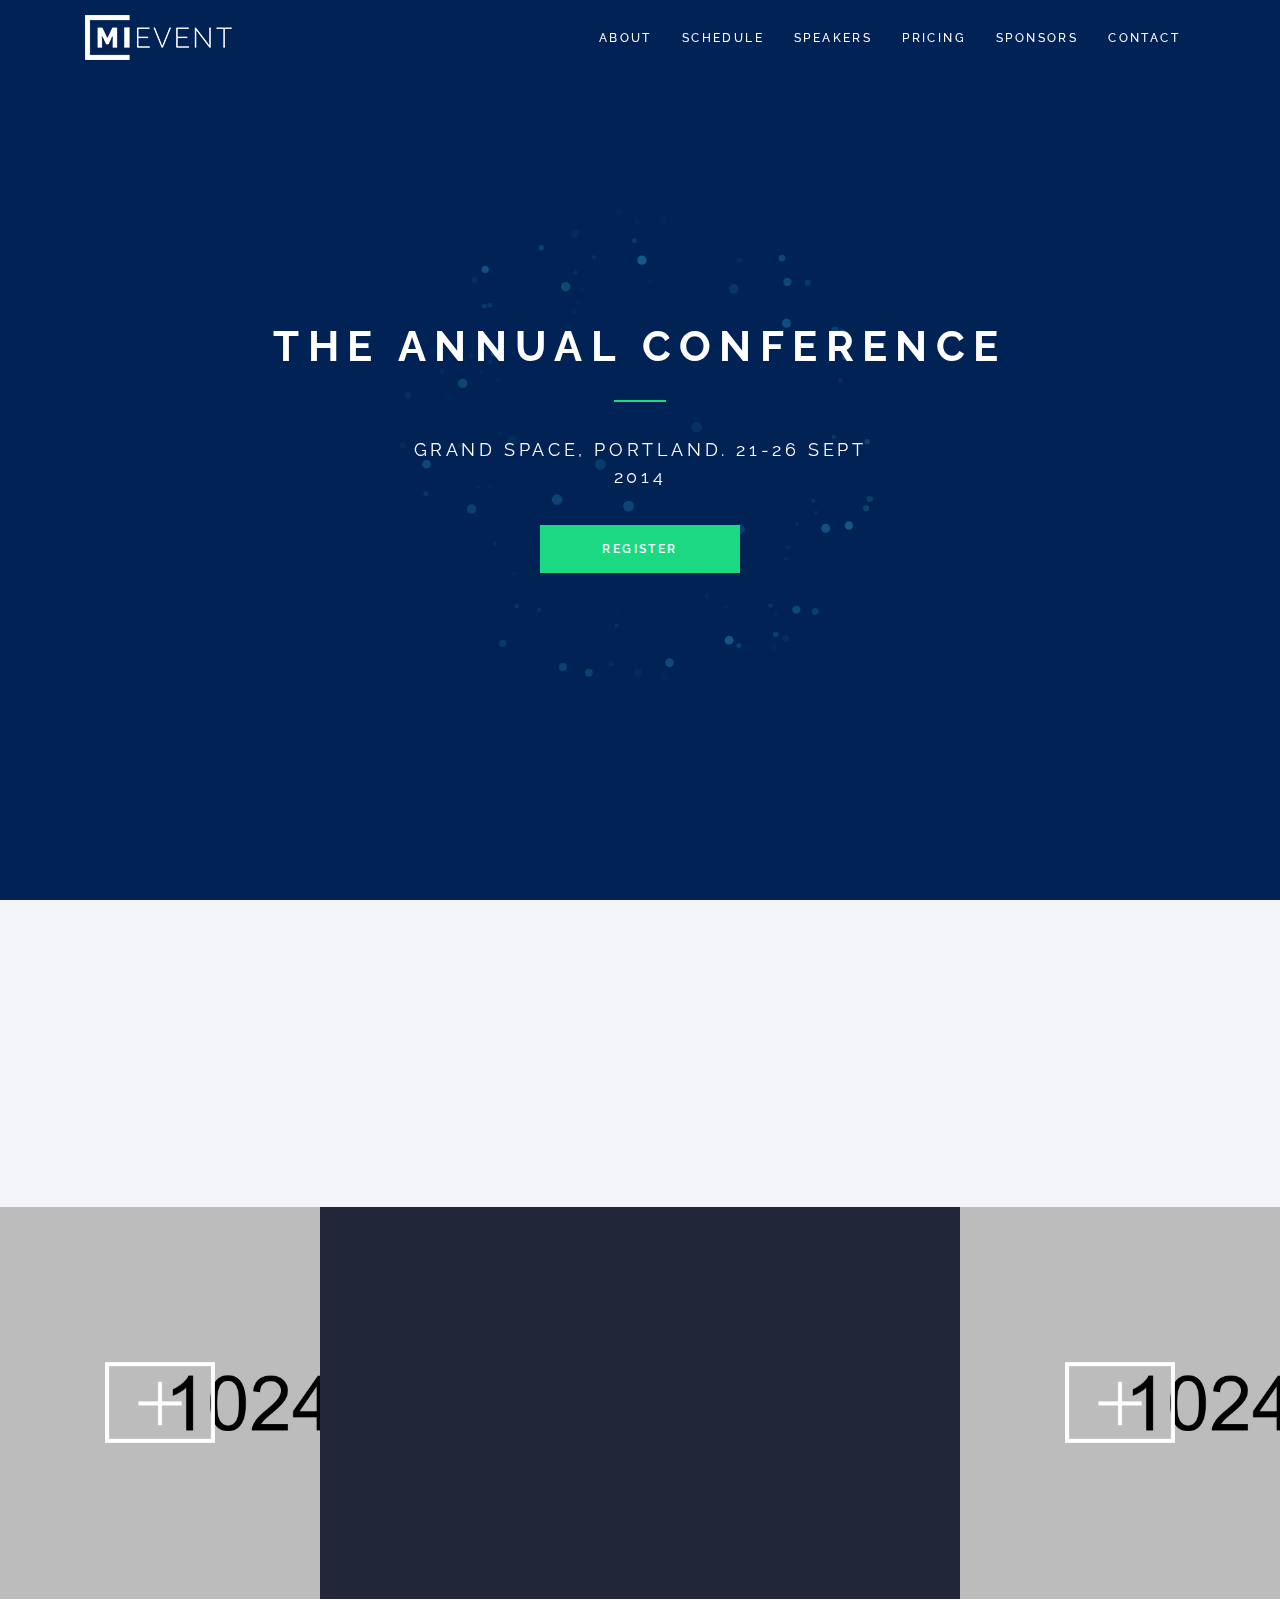
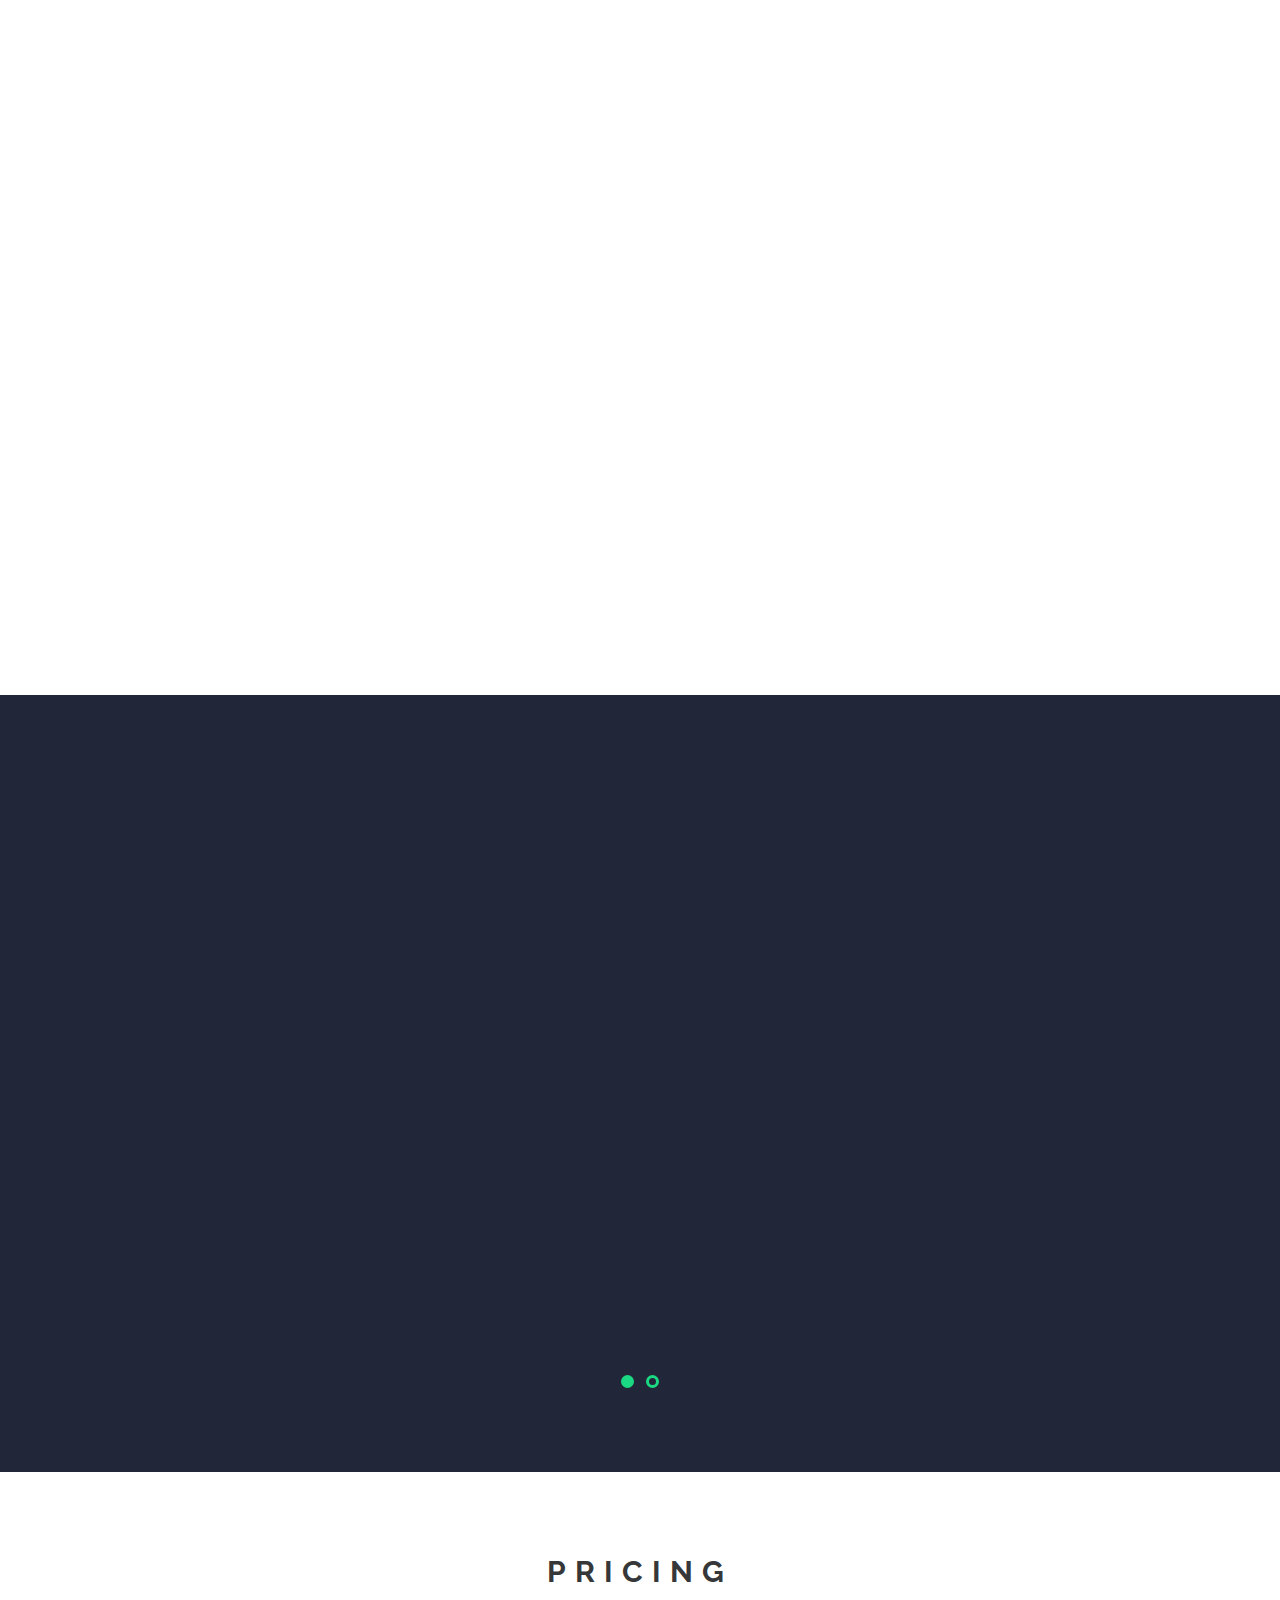
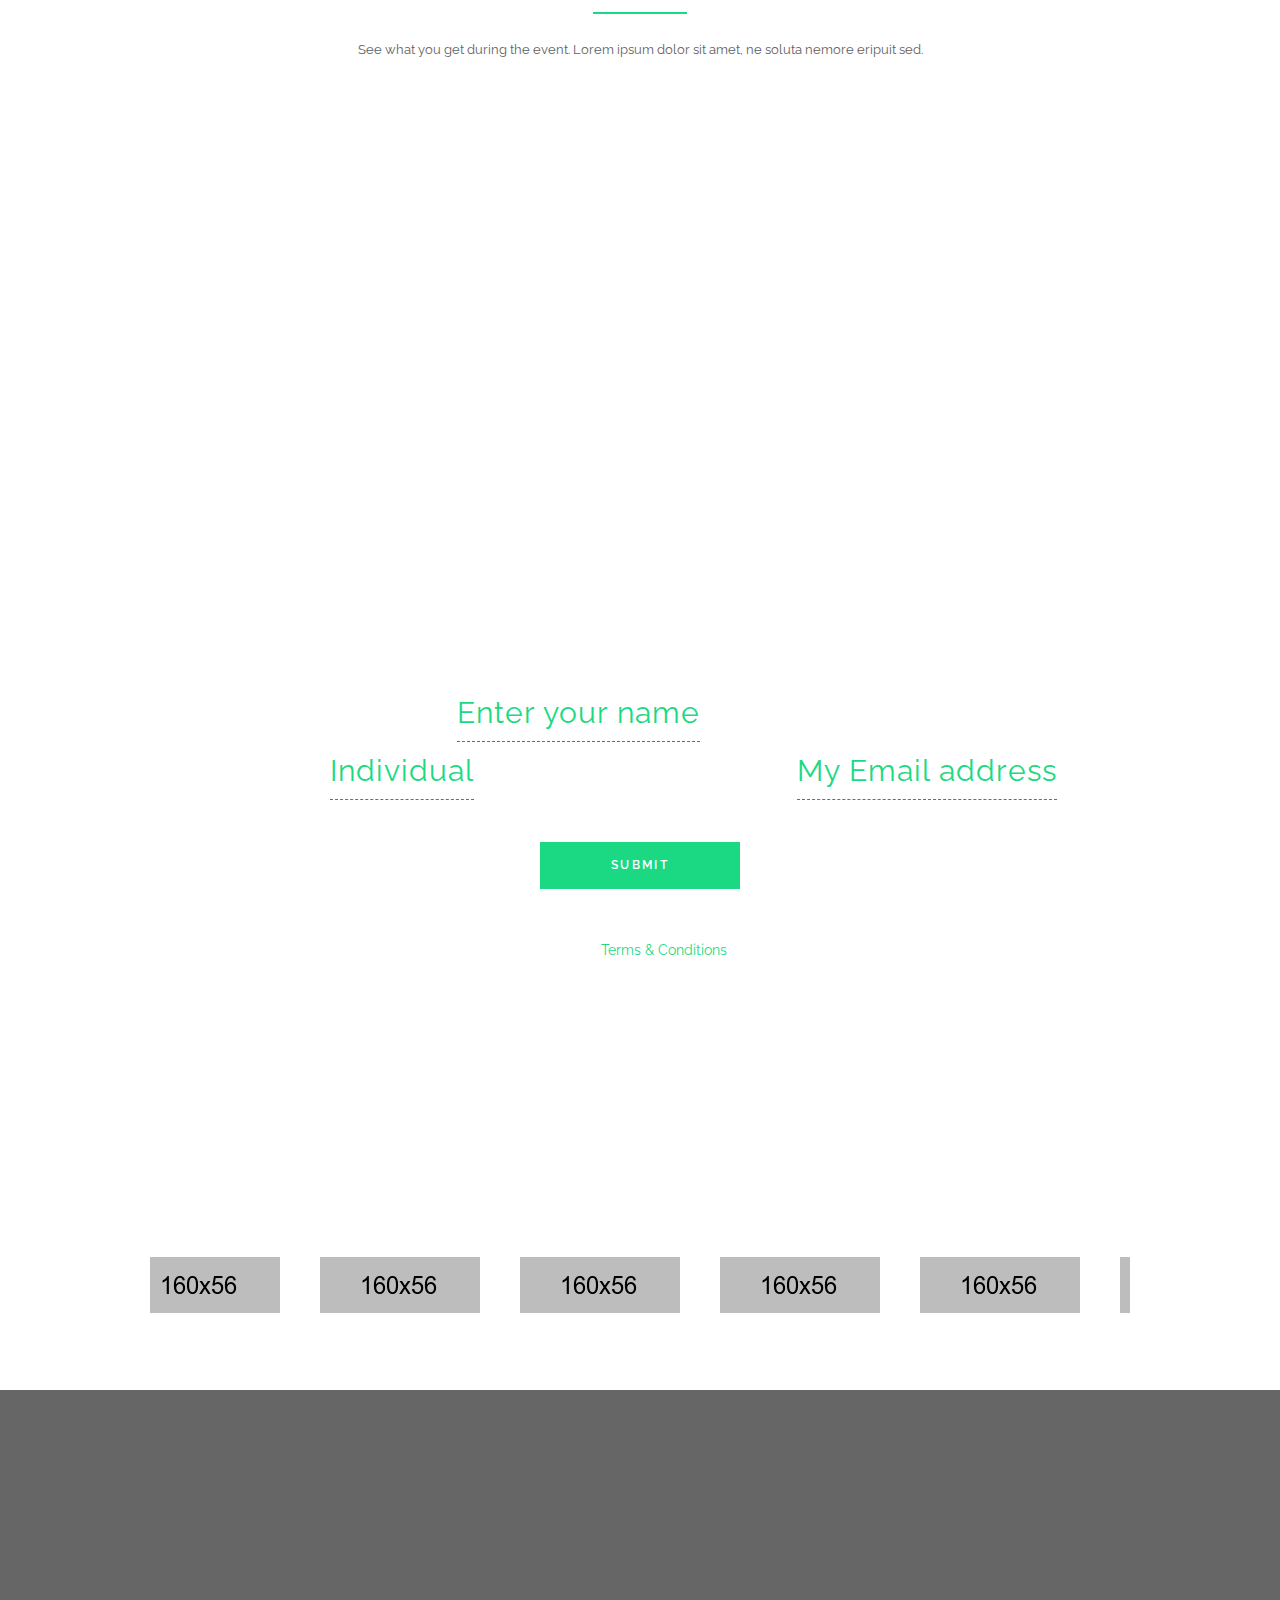
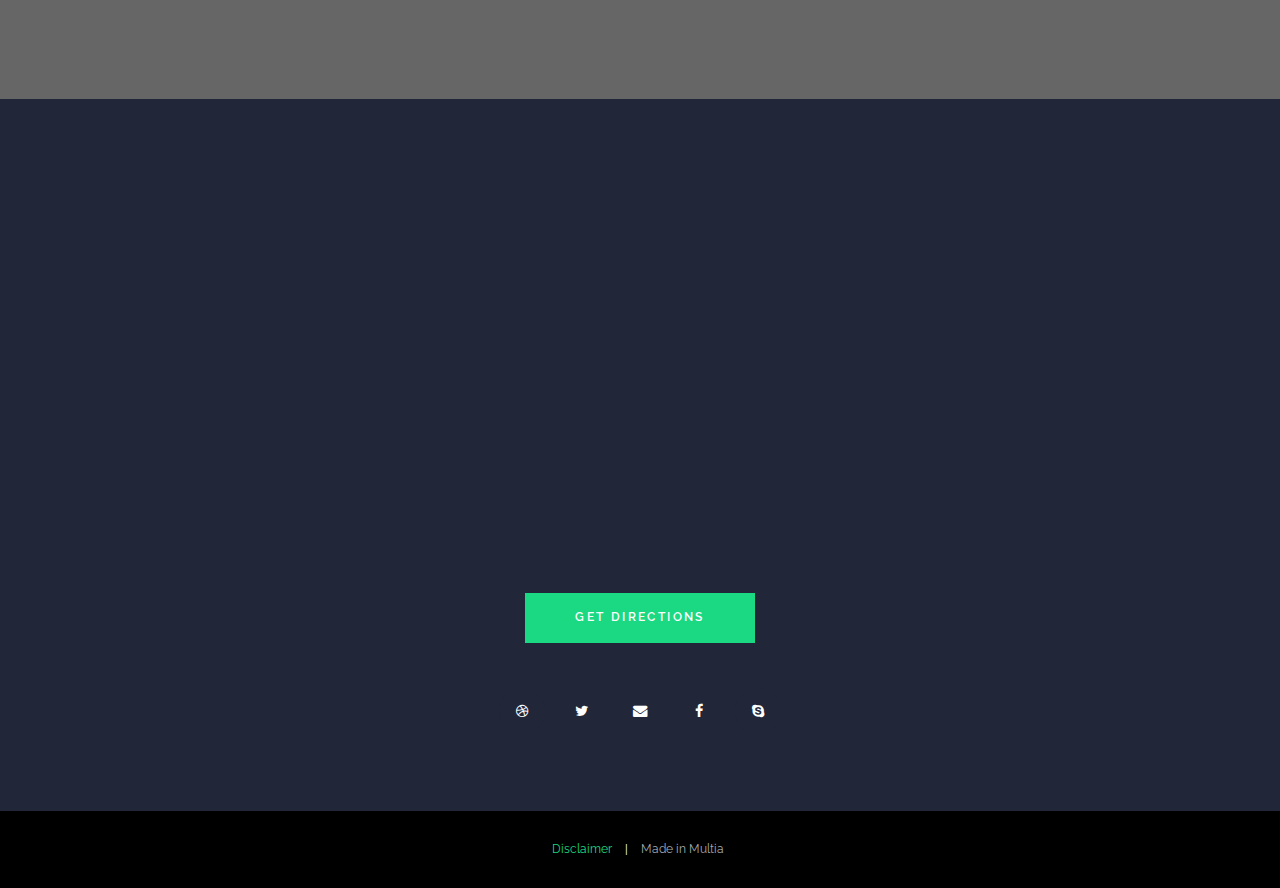
==== index.html @ e1ad980a "initial commit" ====
<!DOCTYPE html>
<html>
	<head>
		<meta http-equiv="Content-Type" content="text/html; charset=utf-8" />	
		<meta name="viewport" content="width=device-width, initial-scale=1, maximum-scale=1"/>
		
		<!-- FAVICON -->
		<link rel="shortcut icon" href="favicon.ico" type="image/x-icon">
		<link rel="icon" href="favicon.ico" type="image/x-icon">
				
		<!-- TITLE -->
		<title>MiEvent</title>
			
		<!-- DESCRIPTION -->		
		<meta name="description" content="Responsive Parallax Event & Music Theme" />
		<meta name="keywords"  content="Event, Coming Soon, Concert, Conference, Counter, Exhibition, Festival, Landing Page, Music, One Page, Registration Form, Seminar, Subscription, Mailchimp" />
		<meta name="author" content="Multia-Studio" />

		<!-- GOOGLE FONTS -->
		<link href='http://fonts.googleapis.com/css?family=Raleway:400,700,600,500,300,200,100,800,900' rel='stylesheet' type='text/css'> 

		<!-- STYLESHEETS -->
		<link href="assets/css/bootstrap.css" rel="stylesheet" type="text/css">
		<link href="assets/css/font-awesome.min.css" rel="stylesheet" type="text/css">
		<link href="assets/css/flexslider.css" rel="stylesheet" type="text/css">
		<link href="assets/css/superslides.css" rel="stylesheet" type="text/css">
		<link href="assets/css/animate.css" rel="stylesheet" type="text/css">
		<link href="assets/css/schedule.css" rel="stylesheet" type="text/css">
		<link href="assets/css/gridgallery.css" rel="stylesheet" type="text/css">
		<link href="assets/css/venobox.css" rel="stylesheet" type="text/css">
		<link href="assets/css/styles.css" rel="stylesheet" type="text/css">
		<link href="assets/css/queries.css" rel="stylesheet" type="text/css">

        <link rel="stylesheet" href="https://fonts.googleapis.com/css?family=Poppins:300,400,500,600,700" >
        <link rel="stylesheet" href="assets/css/parallax-hero.css">
        <link rel="stylesheet" href="assets/css/magnific-popup.css">
        <link rel="stylesheet" href="assets/css/user.css">
		<!--[if lt IE 9]>
		<script src="https://oss.maxcdn.com/libs/html5shiv/3.7.0/html5shiv.js"></script>
		<script src="https://oss.maxcdn.com/libs/respond.js/1.4.2/respond.min.js"></script>
		<![endif]-->
	
	</head>
	   
   <body id="top" data-spy="scroll" data-target=".header" data-offset="80">
	  
		<!--PRELOADER-->
		<div class="preloader">
		<div class="status"></div>
		</div>
		<!--/PRELOADER-->

		<!--HEADER-->
	  	<div class="header header-hide">
			<div class="container">
				<nav class="navbar navbar-default" role="navigation">
				   <div class="navbar-header">
					  <button type="button" class="navbar-toggle" data-toggle="collapse" 
						 data-target="#example-navbar-collapse">
						 <span class="sr-only">Toggle navigation</span>
						 <span class="icon-bar"></span>
						 <span class="icon-bar"></span>
						 <span class="icon-bar"></span>
					  </button>
					   <a class="navbar-brand" data-scroll href="#sec_1"><img src="assets/img/logo.png" alt="logo"/></a>
				   </div>
				   <div class="collapse navbar-collapse" id="example-navbar-collapse">
					  <ul class="nav navbar-nav">
						<li><a data-scroll href="#intro">About</a></li>
						<li><a data-scroll href="#responsive">Schedule</a></li>
						<li><a data-scroll href="#team">Speakers</a></li>
						<li><a data-scroll href="#portfolio">Pricing</a></li>
						<li><a data-scroll href="#sponsers">Sponsors</a></li>
						<li><a data-scroll href="#contact">Contact</a></li>
						<li class="hidden"><a href="#sec_1">Home</a></li>
					  </ul>
				   </div>
				</nav>
			</div>
		</div>
		<!--/HEADER-->
		
		<!--HOME-->		
		<section id="sec_1" class="autoheight">
			
			<!--SLIDER-->
			<div id="slides">
					<div class="slides-container">
                        <div class="base-layer">
                            <canvas id="displayCanvas"></canvas>
                        </div>
                        <!--end layer-->
                        <div class="layer animate pointer-events-none" data-layer-depth="550">
                            <div id="particles-js"></div>
                        </div>
					</div>

			</div>
			<!--/SLIDER-->
			
			<div class="home-bg"></div>
			<div class="col-lg-12 landing-text-pos align-center">
				<h1 class="wow animated fadeInDown" data-wow-duration="1s" data-wow-delay="1s">The Annual Conference</h1>
				<hr id="title_hr"/>
				<p class="wow animated fadeInUp" data-wow-duration="1s" data-wow-delay="1s">Grand Space, Portland. 21-26 Sept 2014</p>
				<a class="learn-more-btn btn-effect wow animated fadeIn" data-wow-duration="0.5s" data-wow-delay="1.5s" data-scroll href="#swag">Register</a>
			</div>
		</section>
		<!--/HOME-->
		
		<!--ABOUT-->	
        <section class="intro text-center section-padding" id="intro">
			<div class="container wow animated fadeInLeft animated" data-wow-duration="1s" data-wow-delay="0.5s">
				<div class="row">
					<div class="col-lg-8 align-center about">
						<h1 class="arrow">About the Event</h1>
						<hr>
						<p>Lorem ipsum dolor sit amet, ad eos iriure corpora prodesset. Partem timeam at vim, mel veritus accusata ea. Ius ei dicam inciderint, eleifend deseruisse ei mea. Alia dicam eam te, summo exerci ei mei.Ei sea debet choro omittantur. Ea nam quis aeterno, et usu semper senserit.</p>
					</div>
				</div>
			</div>
        </section>
		<!--/ABOUT-->
        
       
        <!--FEATURES-->	
        <section class="features text-center" id="features">
			<div class="row">
				<div id="grid-gallery" class="grid-gallery">
					<section class="grid-wrap">
						<div class="grid-gal">						
							<figure class="block-hover 3d-gallery col-lg-3 col-sm-12">
								<a href="#"><img src="assets/img/gallery/gal-icn.png" alt="img1">
									<span>GALLERY</span>
								</a>                            
							</figure>
						</div> 
					</section>
					<!--grid wrap-->

					<!-- slideshow -->
					<section class="slideshow">
						<ul>
							<li>
								<figure>											
									<img src="assets/img/gallery/1.jpg" alt="img01"/>
									<figcaption>
										<hr/>
										<p>Proin gravida nibh vel velit auctor aliquet. Aenean sollicitudin, lorem quis bibendum auctor, nisi elit consequat ipsum, nec sagittis sem nibh id elit.</p>
									</figcaption>
								</figure>
							</li>
							<li>
								<figure>											
									<img src="assets/img/gallery/2.jpg" alt="img02"/>
									<figcaption>
										<hr/>
										<p>Proin gravida nibh vel velit auctor aliquet. Aenean sollicitudin, lorem quis bibendum auctor, nisi elit consequat ipsum, nec sagittis sem nibh id elit.</p>
									</figcaption>
								</figure>
							</li>
							<li>
								<figure>
									<img src="assets/img/gallery/3.jpg" alt="img03"/>
									<figcaption>
										<hr/>
										<p>Proin gravida nibh vel velit auctor aliquet. Aenean sollicitudin, lorem quis bibendum auctor, nisi elit consequat ipsum, nec sagittis sem nibh id elit.</p>
									</figcaption>
								</figure>
							</li>

						</ul>
						<nav>
							<span class="nav-prev fa-chevron-left fa fa-2x "></span>
							<span class="nav-next fa-chevron-right fa fa-2x"></span>
							<span class="close nav-close"><i class="fa fa-times"></i></span>
						</nav>
					</section>
					<!-- /slideshow -->
				</div>
				<!-- /grid-gallery -->

				<div class="container col-lg-6 col-md-12 features-md">          
					<div class="row">
						<div class="col-md-12">
							<div class="features-wrapper">
								<div class="col-md-4 wow animated fadeInUp" data-wow-duration="1s" data-wow-delay="0.5s">
									<div class="icon">
									  72+
									</div>
									<h2>hours</h2>
									<p>Lorem ipsum dolor sit amet, consectetur adipiscing elit. Sed a lorem quis interdum.</p>
								</div>
							  
								<div class="col-md-4 wow animated fadeInUp" data-wow-duration="1s" data-wow-delay="0.7s">
									<div class="icon">
									 16+
									</div>
									<h2>speakers</h2>
									<p>Lorem ipsum dolor sit amet, consectetur adipiscing elit. Sed a lorem quis interdum.</p>
								</div>
							  
								<div class="col-md-4 wow animated fadeInUp" data-wow-duration="1s" data-wow-delay="0.9s">
									<div class="icon">
									  25+
									</div>
									<h2>technologies</h2>
									<p>Lorem ipsum dolor sit amet, consectetur adipiscing elit. Sed a lorem quis interdum.</p>
								</div>
								<div class="clearfix"></div>
							</div>
						</div>
					</div>
				</div>

				<!-- Vimoe Video-->	
				<div class="grid-gal">
                    <figure class="block-hover 3d-gallery col-lg-3 col-sm-12">
                        <a href="#"><img src="assets/img/gallery/gal-icn.png" alt="img1">
                            <span>GALLERY</span>
                        </a>
                    </figure>
				</div>

			</div><!--row ends here-->
        </section>
        <!--/FEATURES-->	
		
		<!--SCHEDULE-->        
        <section class="text-center section-padding" id="responsive">
			<div class="container wow animated fadeInLeft bottom-spacing">
				<div class="row">
					<div class="col-md-8 align-center wow animated fadeInLeft">
						<h1 class="arrow">Schedule</h1><hr>
						<p>Lorem ipsum dolor sit amet, alia honestatis an qui, ne soluta nemore eripuit sed. Falli exerci aperiam ut his, prompta feugiat usu minimum delicata.</p>
					</div>
				</div>
			</div>
			
			<div class="container-schedule container wow animated fadeInDown animated" data-wow-duration="1s" data-wow-delay="1s">
				<div id="tabs-ui" class="tabs">
					<nav>
						<ul>
							<li><a href="#section-1"><span>Day1</span></a></li>
							<li><a href="#section-2"><span>Day2</span></a></li>
							<li><a href="#section-3"><span>Day3</span></a></li>
						</ul>
					</nav>
					<div class="content">
						<section id="section-1">
							<div class="container">
								<div class="accordion">
									<div class="day">September 15, 2014</div>
									<div class="item clearfix">
										<div class="heading clearfix">
											<div class="time col-md-3 col-sm-12 col-xs-12">9:30am - 11:30am</div>
											<div class="e-title col-md-9 col-sm-12 col-xs-12">
												Welcome speech and Overview<br/>
												<span class="name">Andrew Yang - </span>
												<span class="speaker-designaition">CEO, Microsoft</span>
											</div>
										</div>
										<div class="col-md-12 col-sm-12 col-xs-12">
											<div class="content venue col-md-3 col-sm-12 col-xs-12">
												Venue: Auditorium 1
											</div>
											<div class="content details col-md-9 col-sm-12 col-xs-12">
											This is Photoshop's version  of Lorem Ipsum. Proin gravida nibh vel velit auctor aliquet. Aenean sollicitudin, lorem quis bibendum auctor, nisi elit consequat ipsum, nec sagittis sem nibh id elit. The Standardistas are lecturers in interactive design. Proin gravida nibh vel velit auctor aliquet. Aenean sollicitudin, lorem quis bibendum auctor, nisi elit consequat ipsum, nec sagittis sem nibh id elit. The Standardistas are lecturers in interactive design.
											</div>
										</div>
									</div>
								  
									<div class="item clearfix">
										<div class="heading">
											<div class="time col-md-3 col-sm-12 col-xs-12">11:30am - 1:00pm</div>
											<div class="e-title col-md-9 col-sm-12 col-xs-12">The Standardistas are lecturers in interactive design<br/><span class="name">Andrew Yang - </span><span class="speaker-designaition">CEO, Microsoft</span></div>
										</div>
										<div class="col-md-12 col-sm-12 col-xs-12">
											<div class="content venue col-md-3 col-sm-12 col-xs-12">
												Venue: Auditorium 1
											</div>
											<div class="content details col-md-9 col-sm-12 col-xs-12">
											This is Photoshop's version  of Lorem Ipsum. Proin gravida nibh vel velit auctor aliquet. Aenean sollicitudin, lorem quis bibendum auctor, nisi elit consequat ipsum, nec sagittis sem nibh id elit. The Standardistas are lecturers in interactive design. Proin gravida nibh vel velit auctor aliquet. Aenean sollicitudin, lorem quis bibendum auctor, nisi elit consequat ipsum, nec sagittis sem nibh id elit. The Standardistas are lecturers in interactive design.
											</div>
										</div>
									</div>
								  
									<div class="item clearfix">
										<div class="heading">
											<div class="time col-md-3 col-sm-12 col-xs-12">1:00pm - 2:00pm</div>
											<div class="e-title col-md-9 col-sm-12 col-xs-12">Catered Lunch<br/><span class="name">Sponsered </span></div>
										</div>
										<div class="col-md-12 col-sm-12 col-xs-12">
											<div class="content venue col-md-3 col-sm-12 col-xs-12">
												Venue: Auditorium 1
											</div>
											<div class="content details col-md-9 col-sm-12 col-xs-12">
											This is Photoshop's version  of Lorem Ipsum. Proin gravida nibh vel velit auctor aliquet. Aenean sollicitudin, lorem quis bibendum auctor, nisi elit consequat ipsum, nec sagittis sem nibh id elit. The Standardistas are lecturers in interactive design. Proin gravida nibh vel velit auctor aliquet. Aenean sollicitudin, lorem quis bibendum auctor, nisi elit consequat ipsum, nec sagittis sem nibh id elit. The Standardistas are lecturers in interactive design.
											</div>
										</div>
									</div>
								  
									<div class="item clearfix">
										<div class="heading">
											<div class="time col-md-3 col-sm-12 col-xs-12">3:00pm - 4:30pm</div>
											<div class="e-title col-md-9 col-sm-12 col-xs-12">Proin gravida nibh vel velit auctor aliquet<br/><span class="name">Mary Doe - </span><span class="speaker-designaition">Lead Designer, Microsoft</span></div>
										</div>
										<div class="col-md-12 col-sm-12 col-xs-12">
											<div class="content venue col-md-3 col-sm-12 col-xs-12">
												Venue: Auditorium 1
											</div>
											<div class="content details col-md-9 col-sm-12 col-xs-12">
											This is Photoshop's version  of Lorem Ipsum. Proin gravida nibh vel velit auctor aliquet. Aenean sollicitudin, lorem quis bibendum auctor, nisi elit consequat ipsum, nec sagittis sem nibh id elit. The Standardistas are lecturers in interactive design. Proin gravida nibh vel velit auctor aliquet. Aenean sollicitudin, lorem quis bibendum auctor, nisi elit consequat ipsum, nec sagittis sem nibh id elit. The Standardistas are lecturers in interactive design.
											</div>
										</div>
									</div>
								</div>        
							</div><!--CONTAINER ENDS-->
						</section>
						<section id="section-2">
							<div class="container">
								<div class="accordion">
									<div class="day">September 16, 2014</div>
									<div class="item clearfix">
										<div class="heading clearfix">
											<div class="time col-md-3 col-sm-12 col-xs-12">9:30am - 11:30am</div>
											<div class="e-title col-md-9 col-sm-12 col-xs-12">Overview - Nisi elit consequat<br/><span class="name">Andrew Yang - </span><span class="speaker-designaition">CEO, Microsoft</span></div>
										</div>
										<div class="col-md-12 col-sm-12 col-xs-12">
											<div class="content venue col-md-3 col-sm-12 col-xs-12">
												Venue: Auditorium 1
											</div>
											<div class="content details col-md-9 col-sm-12 col-xs-12">
											This is Photoshop's version  of Lorem Ipsum. Proin gravida nibh vel velit auctor aliquet. Aenean sollicitudin, lorem quis bibendum auctor, nisi elit consequat ipsum, nec sagittis sem nibh id elit. The Standardistas are lecturers in interactive design. Proin gravida nibh vel velit auctor aliquet. Aenean sollicitudin, lorem quis bibendum auctor, nisi elit consequat ipsum, nec sagittis sem nibh id elit. The Standardistas are lecturers in interactive design.
											</div>
										</div>
									</div>
								  
									<div class="item clearfix">
										<div class="heading">
											<div class="time col-md-3 col-sm-12 col-xs-12">11:30am - 1:00pm</div>
											<div class="e-title col-md-9 col-sm-12 col-xs-12">Aenean sollicitudin quis bibendum auctor<br/><span class="name">Andrew Yang - </span><span class="speaker-designaition">CEO, Microsoft</span></div>
										</div>
										<div class="col-md-12 col-sm-12 col-xs-12">
											<div class="content venue col-md-3 col-sm-12 col-xs-12">
												Venue: Auditorium 1
											</div>
											<div class="content details col-md-9 col-sm-12 col-xs-12">
											This is Photoshop's version  of Lorem Ipsum. Proin gravida nibh vel velit auctor aliquet. Aenean sollicitudin, lorem quis bibendum auctor, nisi elit consequat ipsum, nec sagittis sem nibh id elit. The Standardistas are lecturers in interactive design. Proin gravida nibh vel velit auctor aliquet. Aenean sollicitudin, lorem quis bibendum auctor, nisi elit consequat ipsum, nec sagittis sem nibh id elit. The Standardistas are lecturers in interactive design.
											</div>
										</div>
									</div>
								  
									<div class="item clearfix">
										<div class="heading">
											<div class="time col-md-3 col-sm-12 col-xs-12">1:00pm - 2:00pm</div>
											<div class="e-title col-md-9 col-sm-12 col-xs-12">Catered Lunch<br/><span class="name">Sponsered </span></div>
										</div>
										<div class="col-md-12 col-sm-12 col-xs-12">
											<div class="content venue col-md-3 col-sm-12 col-xs-12">
												Venue: Auditorium 1
											</div>
											<div class="content details col-md-9 col-sm-12 col-xs-12">
											This is Photoshop's version  of Lorem Ipsum. Proin gravida nibh vel velit auctor aliquet. Aenean sollicitudin, lorem quis bibendum auctor, nisi elit consequat ipsum, nec sagittis sem nibh id elit. The Standardistas are lecturers in interactive design. Proin gravida nibh vel velit auctor aliquet. Aenean sollicitudin, lorem quis bibendum auctor, nisi elit consequat ipsum, nec sagittis sem nibh id elit. The Standardistas are lecturers in interactive design.
											</div>
										</div>
									</div>
								  
									<div class="item clearfix">
										<div class="heading">
											<div class="time col-md-3 col-sm-12 col-xs-12">3:00pm - 4:30pm</div>
											<div class="e-title col-md-9 col-sm-12 col-xs-12">Sagittis sem nibh id elit<br/><span class="name">Mary Doe - </span><span class="speaker-designaition">Lead Designer, Microsoft</span></div>
										</div>
										<div class="col-md-12 col-sm-12 col-xs-12">
											<div class="content venue col-md-3 col-sm-12 col-xs-12">
												Venue: Auditorium 1
											</div>
											<div class="content details col-md-9 col-sm-12 col-xs-12">
											This is Photoshop's version  of Lorem Ipsum. Proin gravida nibh vel velit auctor aliquet. Aenean sollicitudin, lorem quis bibendum auctor, nisi elit consequat ipsum, nec sagittis sem nibh id elit. The Standardistas are lecturers in interactive design. Proin gravida nibh vel velit auctor aliquet. Aenean sollicitudin, lorem quis bibendum auctor, nisi elit consequat ipsum, nec sagittis sem nibh id elit. The Standardistas are lecturers in interactive design.
											</div>
										</div>
									</div>
								</div>        
							</div>
						</section>
						<section id="section-3">
							<div class="container">
								<div class="accordion">
									<div class="day">September 17, 2014</div>
									<div class="item clearfix">
										<div class="heading clearfix">
											<div class="time col-md-3 col-sm-12 col-xs-12">9:30am - 11:30am</div>
											<div class="e-title col-md-9 col-sm-12 col-xs-12">Welcome speech and Overview<br/><span class="name">Andrew Yang - </span><span class="speaker-designaition">CEO, Microsoft</span></div>
										</div>
										<div class="col-md-12 col-sm-12 col-xs-12">
											<div class="content venue col-md-3 col-sm-12 col-xs-12">
												Venue: Auditorium 1
											</div>
											<div class="content details col-md-9 col-sm-12 col-xs-12">
											This is Photoshop's version  of Lorem Ipsum. Proin gravida nibh vel velit auctor aliquet. Aenean sollicitudin, lorem quis bibendum auctor, nisi elit consequat ipsum, nec sagittis sem nibh id elit. The Standardistas are lecturers in interactive design. Proin gravida nibh vel velit auctor aliquet. Aenean sollicitudin, lorem quis bibendum auctor, nisi elit consequat ipsum, nec sagittis sem nibh id elit. The Standardistas are lecturers in interactive design.
											</div>
										</div>
									</div>
								  
									<div class="item clearfix">
										<div class="heading">
											<div class="time col-md-3 col-sm-12 col-xs-12">11:30am - 1:00pm</div>
											<div class="e-title col-md-9 col-sm-12 col-xs-12">The Standardistas are lecturers in interactive design<br/><span class="name">Andrew Yang - </span><span class="speaker-designaition">CEO, Microsoft</span></div>
										</div>
										<div class="col-md-12 col-sm-12 col-xs-12">
											<div class="content venue col-md-3 col-sm-12 col-xs-12">
												Venue: Auditorium 1
											</div>
											<div class="content details col-md-9 col-sm-12 col-xs-12">
											This is Photoshop's version  of Lorem Ipsum. Proin gravida nibh vel velit auctor aliquet. Aenean sollicitudin, lorem quis bibendum auctor, nisi elit consequat ipsum, nec sagittis sem nibh id elit. The Standardistas are lecturers in interactive design. Proin gravida nibh vel velit auctor aliquet. Aenean sollicitudin, lorem quis bibendum auctor, nisi elit consequat ipsum, nec sagittis sem nibh id elit. The Standardistas are lecturers in interactive design.
											</div>
										</div>
									</div>
								  
									<div class="item clearfix">
										<div class="heading">
											<div class="time col-md-3 col-sm-12 col-xs-12">1:00pm - 2:00pm</div>
											<div class="e-title col-md-9 col-sm-12 col-xs-12">Catered Lunch<br/><span class="name">Sponsered </span></div>
										</div>
										<div class="col-md-12 col-sm-12 col-xs-12">
											<div class="content venue col-md-3 col-sm-12 col-xs-12">
												Venue: Auditorium 1
											</div>
											<div class="content details col-md-9 col-sm-12 col-xs-12">
											This is Photoshop's version  of Lorem Ipsum. Proin gravida nibh vel velit auctor aliquet. Aenean sollicitudin, lorem quis bibendum auctor, nisi elit consequat ipsum, nec sagittis sem nibh id elit. The Standardistas are lecturers in interactive design. Proin gravida nibh vel velit auctor aliquet. Aenean sollicitudin, lorem quis bibendum auctor, nisi elit consequat ipsum, nec sagittis sem nibh id elit. The Standardistas are lecturers in interactive design.
											</div>
										</div>
									</div>
								  
									<div class="item clearfix">
										<div class="heading">
											<div class="time col-md-3 col-sm-12 col-xs-12">3:00pm - 4:30pm</div>
											<div class="e-title col-md-9 col-sm-12 col-xs-12">Proin gravida nibh vel velit auctor aliquet<br/><span class="name">Mary Doe - </span><span class="speaker-designaition">Lead Designer, Microsoft</span></div>
										</div>
										<div class="col-md-12 col-sm-12 col-xs-12">
											<div class="content venue col-md-3 col-sm-12 col-xs-12">
												Venue: Auditorium 1
											</div>
											<div class="content details col-md-9 col-sm-12 col-xs-12">
											This is Photoshop's version  of Lorem Ipsum. Proin gravida nibh vel velit auctor aliquet. Aenean sollicitudin, lorem quis bibendum auctor, nisi elit consequat ipsum, nec sagittis sem nibh id elit. The Standardistas are lecturers in interactive design. Proin gravida nibh vel velit auctor aliquet. Aenean sollicitudin, lorem quis bibendum auctor, nisi elit consequat ipsum, nec sagittis sem nibh id elit. The Standardistas are lecturers in interactive design.
											</div>
										</div>
									</div>
								</div>        
							</div>
						</section>
					</div><!-- /content -->
				</div><!-- /tabs -->
			</div>
        </section>

		<!--/SCHEDULE-->
        
        <!--SPEAKERS-->
        <section class="team text-center section-padding" id="team">
			<div class="container">
				<div class="row">
				  <div class="col-lg-8 wow animated fadeInUp align-center" data-wow-duration="1s" data-wow-delay="1s">
					<h1 class="arrow">Speakers</h1><hr>
					<p>Lorem ipsum dolor sit amet, alia honestatis an qui, ne soluta nemore eripuit sed. Falli exerci aperiam ut his, prompta feugiat usu minimum delicata.</p>
				  </div>
				</div>
				<div class="row">
					<div class="speakers-wrap">
						<div id="portfolioSlider">
							<ul class="slides">
								<li>
									<div class="col-md-4 col-sm-4 wow animated fadeInUp" data-wow-duration="1s" data-wow-delay="0.5s">
										<div class="overlay-effect effects clearfix">
											<div class="img">
											  <img src="assets/img/team/team1.jpg" alt="Portfolio Item">
											  <div class="overlay">
												<button class="md-trigger expand" data-modal="modal-1"><i class="fa fa-search"></i><br>View More</button>
											  </div>
											</div>
										</div>
										<h2>Mark Anderson</h2>
										<p>Lorem ipsum dolor sit amet, consectetur adipiscing elit. Nunc ultricies nulla non metus pulvinar imperdiet.</p>
									</div>

									<div class="col-md-4 col-sm-4 wow animated fadeInUp" data-wow-duration="1s" data-wow-delay="0.7s">
										<div class="overlay-effect effects clearfix">
											<div class="img">
												<img src="assets/img/team/team2.jpg" alt="Portfolio Item">
												<div class="overlay">
													<button class="md-trigger expand" data-modal="modal-2"><i class="fa fa-search"></i><br>View More</button>
												</div>
											</div>
										</div>
										<h2>Mary Doe</h2>
										<p>Lorem ipsum dolor sit amet, consectetur adipiscing elit. Nunc ultricies nulla non metus pulvinar imperdiet.</p>
									</div>

									<div class="col-md-4 col-sm-4 wow animated fadeInUp" data-wow-duration="1s" data-wow-delay="0.9s">
										<div class="overlay-effect effects clearfix">
											<div class="img">
												<img src="assets/img/team/team3.jpg" alt="Portfolio Item">
												<div class="overlay">
													<button class="md-trigger expand" data-modal="modal-3"><i class="fa fa-search"></i><br>View More</button>
												</div>
											</div>
										</div>
										<h2>John Thomson</h2>
										<p>Lorem ipsum dolor sit amet, consectetur adipiscing elit. Nunc ultricies nulla non metus pulvinar imperdiet.</p>
									</div>
								</li>
								<!-- <li> Second Set of Speakers -->
								<li>
									<div class="col-md-4 col-sm-4 wow animated fadeInUp">
										<div class="overlay-effect effects clearfix">
										<div class="img">
										  <img src="assets/img/team/team1.jpg" alt="Portfolio Item">
										  <div class="overlay">
											<button class="md-trigger expand" data-modal="modal-4"><i class="fa fa-search"></i><br>View More</button>
										  </div>
										</div>
										</div>
										<h2>Mark Anderson</h2>
										<p>Lorem ipsum dolor sit amet, consectetur adipiscing elit. Nunc ultricies nulla non metus pulvinar imperdiet.</p>
									</div>
									<div class="col-md-4 col-sm-4 wow animated fadeInUp">
										<div class="overlay-effect effects clearfix">
											<div class="img">
											  <img src="assets/img/team/team2.jpg" alt="Portfolio Item">
											  <div class="overlay">
												<button class="md-trigger expand" data-modal="modal-5"><i class="fa fa-search"></i><br>View More</button>
											  </div>
											</div>
										</div>
										<h2>Mary Doe</h2>
										<p>Lorem ipsum dolor sit amet, consectetur adipiscing elit. Nunc ultricies nulla non metus pulvinar imperdiet.</p>
									</div>
									<div class="col-md-4 col-sm-4 wow animated fadeInUp">
										<div class="overlay-effect effects clearfix">
											<div class="img">
											  <img src="assets/img/team/team3.jpg" alt="Portfolio Item">
											  <div class="overlay">
												<button class="md-trigger expand" data-modal="modal-6"><i class="fa fa-search"></i><br>View More</button>
											  </div>
											</div>
										</div>
									  <h2>John Thomson</h2>
									  <p>Lorem ipsum dolor sit amet, consectetur adipiscing elit. Nunc ultricies nulla non metus pulvinar imperdiet.</p>
									</div>
								</li>
							</ul>
						</div>
					</div>
				</div> <!--Row Ends Here-->
			</div>
			<!-- Example Speaker -->
			<div class="md-modal md-effect-9" id="modal-1">
				<div class="md-content">
					<div class="folio">
						<div class="avatar1"></div>
						<div class="sp-name"><strong>Mark Anderson</strong><br/>Director, ABC</div>
						<div class="sp-dsc">
						This is Photoshop's version  of Lorem Ipsum. Proin gravida nibh vel velit auctor aliquet. Aenean sollicitudin, lorem quis bibendum auctor.
							<blockquote>
							<p>Here is a long quotation here is a long quotation proin gravida nibh vel velit auctor aliquet aenean sollicitudin.</p>
							</blockquote>
						This is Photoshop's version  of Lorem Ipsum. Proin gravida nibh vel velit auctor aliquet.
						</div>
						<div class="sp-social">
							<ul>
								<li><a href="#" class="social-btn"><i class="fa fa-twitter"></i></a></li>
								<li><a href="#" class="social-btn"><i class="fa fa-facebook"></i></a></li>
								<li><a href="#" class="social-btn"><i class="fa fa-dribbble"></i></a></li>
							</ul>
						</div>
						<button class="md-close"><i class="fa fa-times"></i></button>
					</div>
				</div>
			</div> 
			<div class="md-overlay"></div>
			<!-- /Example Speaker -->
			<!-- Example Speaker -->
			<div class="md-modal md-effect-9" id="modal-2">
				<div class="md-content">
					<div class="folio">
						<div class="avatar2"></div>
						<div class="sp-name"><strong>Mark Anderson</strong><br/>Director, ABC</div>
						<div class="sp-dsc">
						This is Photoshop's version  of Lorem Ipsum. Proin gravida nibh vel velit auctor aliquet. Aenean sollicitudin, lorem quis bibendum auctor.
							<blockquote>
							<p>Here is a long quotation here is a long quotation proin gravida nibh vel velit auctor aliquet aenean sollicitudin.</p>
							</blockquote>
						This is Photoshop's version  of Lorem Ipsum. Proin gravida nibh vel velit auctor aliquet.
						</div>
						<div class="sp-social">
							<ul>
								<li><a href="#" class="social-btn"><i class="fa fa-twitter"></i></a></li>
								<li><a href="#" class="social-btn"><i class="fa fa-facebook"></i></a></li>
								<li><a href="#" class="social-btn"><i class="fa fa-dribbble"></i></a></li>
							</ul>
						</div>
						<button class="md-close"><i class="fa fa-times"></i></button>
					</div>
				</div>
			</div> 
			<div class="md-overlay"></div>
			<!-- /Example Speaker -->
			<!-- Example Speaker -->
			<div class="md-modal md-effect-9" id="modal-3">
				<div class="md-content">
					<div class="folio">
						<div class="avatar3"></div>
						<div class="sp-name"><strong>Mark Anderson</strong><br/>Director, ABC</div>
						<div class="sp-dsc">
						This is Photoshop's version  of Lorem Ipsum. Proin gravida nibh vel velit auctor aliquet. Aenean sollicitudin, lorem quis bibendum auctor.
							<blockquote>
							<p>Here is a long quotation here is a long quotation proin gravida nibh vel velit auctor aliquet aenean sollicitudin.</p>
							</blockquote>
						This is Photoshop's version  of Lorem Ipsum. Proin gravida nibh vel velit auctor aliquet.
						</div>
						<div class="sp-social">
							<ul>
								<li><a href="#" class="social-btn"><i class="fa fa-twitter"></i></a></li>
								<li><a href="#" class="social-btn"><i class="fa fa-facebook"></i></a></li>
								<li><a href="#" class="social-btn"><i class="fa fa-dribbble"></i></a></li>
							</ul>
						</div>
						<button class="md-close"><i class="fa fa-times"></i></button>
					</div>
				</div>
			</div> 
			<div class="md-overlay"></div>
			<!-- /Example Speaker -->
			<!-- Example Speaker -->
			<div class="md-modal md-effect-9" id="modal-4">
				<div class="md-content">
					<div class="folio">
						<div class="avatar4"></div>
						<div class="sp-name"><strong>Mark Anderson</strong><br/>Director, ABC</div>
						<div class="sp-dsc">
						This is Photoshop's version  of Lorem Ipsum. Proin gravida nibh vel velit auctor aliquet. Aenean sollicitudin, lorem quis bibendum auctor.
							<blockquote>
							<p>Here is a long quotation here is a long quotation proin gravida nibh vel velit auctor aliquet aenean sollicitudin.</p>
							</blockquote>
						This is Photoshop's version  of Lorem Ipsum. Proin gravida nibh vel velit auctor aliquet.
						</div>
						<div class="sp-social">
							<ul>
								<li><a href="#" class="social-btn"><i class="fa fa-twitter"></i></a></li>
								<li><a href="#" class="social-btn"><i class="fa fa-facebook"></i></a></li>
								<li><a href="#" class="social-btn"><i class="fa fa-dribbble"></i></a></li>
							</ul>
						</div>
						<button class="md-close"><i class="fa fa-times"></i></button>
					</div>
				</div>
			</div> 
			<div class="md-overlay"></div>
			<!-- /Example Speaker -->
			<!-- Example Speaker -->
			<div class="md-modal md-effect-9" id="modal-5">
				<div class="md-content">
					<div class="folio">
						<div class="avatar5"></div>
						<div class="sp-name"><strong>Mark Anderson</strong><br/>Director, ABC</div>
						<div class="sp-dsc">
						This is Photoshop's version  of Lorem Ipsum. Proin gravida nibh vel velit auctor aliquet. Aenean sollicitudin, lorem quis bibendum auctor.
							<blockquote>
							<p>Here is a long quotation here is a long quotation proin gravida nibh vel velit auctor aliquet aenean sollicitudin.</p>
							</blockquote>
						This is Photoshop's version  of Lorem Ipsum. Proin gravida nibh vel velit auctor aliquet.
						</div>
						<div class="sp-social">
							<ul>
								<li><a href="#" class="social-btn"><i class="fa fa-twitter"></i></a></li>
								<li><a href="#" class="social-btn"><i class="fa fa-facebook"></i></a></li>
								<li><a href="#" class="social-btn"><i class="fa fa-dribbble"></i></a></li>
							</ul>
						</div>
						<button class="md-close"><i class="fa fa-times"></i></button>
					</div>
				</div>
			</div> 
			<div class="md-overlay"></div>
			<!-- /Example Speaker -->
			<!-- Example Speaker -->
			<div class="md-modal md-effect-9" id="modal-6">
				<div class="md-content">
					<div class="folio">
						<div class="avatar6"></div>
						<div class="sp-name"><strong>Mark Anderson</strong><br/>Director, ABC</div>
						<div class="sp-dsc">
						This is Photoshop's version  of Lorem Ipsum. Proin gravida nibh vel velit auctor aliquet. Aenean sollicitudin, lorem quis bibendum auctor.
							<blockquote>
							<p>Here is a long quotation here is a long quotation proin gravida nibh vel velit auctor aliquet aenean sollicitudin.</p>
							</blockquote>
						This is Photoshop's version  of Lorem Ipsum. Proin gravida nibh vel velit auctor aliquet.
						</div>
						<div class="sp-social">
							<ul>
								<li><a href="#" class="social-btn"><i class="fa fa-twitter"></i></a></li>
								<li><a href="#" class="social-btn"><i class="fa fa-facebook"></i></a></li>
								<li><a href="#" class="social-btn"><i class="fa fa-dribbble"></i></a></li>
							</ul>
						</div>
						<button class="md-close"><i class="fa fa-times"></i></button>
					</div>
				</div>
			</div> 
			<div class="md-overlay"></div>
			<!-- /Example Speaker -->
        </section>
		<!--/SPEAKER-->
		
		 <!--PRICING-->        
		<section id="portfolio" class="portfolio text-center section-padding">
			<div class="container">
				<div class="row">
				  <div class="col-md-12">
					<h1 class="arrow">Pricing</h1><hr><p>See what you get during the event. Lorem ipsum dolor sit amet, ne soluta nemore eripuit sed.</p>
				  </div>
				</div>
				<div class="row">
					<div class="pricing-wrap">                
						<ul class="slides">
							<li>
								<div class="col-md-3 col-sm-6 col-xs-6 wow animated fadeInRight" data-wow-duration="1s" data-wow-delay="0.3s">
									<ul class="planContainer">
										<li class="title"><h2>$99</h2></li>
										<li class="price"><p>Individual</p></li>
										<li>
											<ul class="options">
												<li>2x option 1</li>
												<li>Free option 2</li>
												<li>Unlimited option 3</li>
												<li>Unlimited option 4</li>
												<li>1x option 5</li>
										   </ul>
										</li>
										<li class="button"><a data-scroll class="btn-effect" href="#swag">Register</a></li>
									</ul>             
								</div>
							  
								<div class="col-md-3 col-sm-6 col-xs-6 wow animated fadeInRight" data-wow-duration="1s" data-wow-delay="0.5s">
									<ul class="planContainer">
										<li class="title"><h2 class="bestPlanTitle">$125</h2></li>
										<li class="price"><p class="bestPlanPrice">Business</p></li>
										<li>
											<ul class="options">
												<li>2x option 1</li>
												<li>Free option 2</li>
												<li>Unlimited option 3</li>
												<li>Unlimited option 4</li>
												<li>1x option 5</li>
											</ul>
										</li>
										<li class="button"><a data-scroll class="bestPlanButton btn-effect" href="#swag">Register</a></li>
									</ul>
								</div>
								
								<div class="col-md-3 col-sm-6 col-xs-6 wow animated fadeInRight" data-wow-duration="1s" data-wow-delay="0.7s">
									<ul class="planContainer">
										<li class="title"><h2>$100</h2></li>
										<li class="price"><p>Institution</p></li>
										<li>
											<ul class="options">
												<li>2x option 1</li>
												<li>Free option 2</li>
												<li>Unlimited option 3</li>
												<li>Unlimited option 4</li>
												<li>1x option 5</li>
										   </ul>
										</li>
										<li class="button"><a data-scroll class="btn-effect " href="#swag">Register</a></li>
									</ul>
								</div>
								<div class="col-md-3 col-sm-6 col-xs-6 wow animated fadeInRight" data-wow-duration="1s" data-wow-delay="0.9s">
									<ul class="planContainer">
										<li class="title"><h2>$150</h2></li>
										<li class="price"><p>Government</p></li>
										<li>
											<ul class="options">
												<li>2x option 1</li>
												<li>Free option 2</li>
												<li>Unlimited option 3</li>
												<li>Unlimited option 4</li>
												<li>1x option 5</li>
										   </ul>
										</li>
										<li class="button"><a data-scroll class="btn-effect " href="#swag">Register</a></li>
									</ul>
								</div>
							</li>
						</ul>                
					</div>
				</div>
			</div>
        </section>
		<!--/PRICING-->
        
        <!--REGISTER FORM-->	
        <section id="swag" class="swag text-center">
			<div class="container">
				<div class="row">
					<div class="col-lg-9 align-center">
						<form id="nl-form" class="nl-form ">
							Hi! My name is 
							<input id="name" type="text" name="name" placeholder="Enter your name" data-subline="Enter your name"/>.
							I would like to register for the 
							<select id="field_1">
								<option value="1" selected>Individual</option>
								<option value="2">Business</option>
								<option value="3">Institution</option>
								<option value="4">Government</option>
							</select> pack.
							Contact me on 
							<input id="email1" type="text" name="email1" placeholder="My Email address" data-subline="Enter your email address"/>									
							<div class="nl-submit-wrap">
								<button class="nl-submit btn-effect" type="submit" id="submit_btn">Submit</button>
							</div>				
							<div id="result"></div>
							<div class="nl-overlay"></div>
						</form>
						<div class="md-modal md-effect-9" id="modal-10">
							<div class="md-content padding-none">
								<div class="folio">
									
									<div class="sp-name disclaimer"><strong>Terms and Conditions</strong></div>
									<div class="sp-dsc disclaim-border">
									<ul>
										<li>Lorem ipsum dolor sit amet, consectetur adipiscing elit, sed do eiusmod tempor incididunt dolore magna aliqua.</li>
										<li>Duis aute irure dolor in reprehenderit in voluptate velit esse cillum dolore eu fugiat nulla pariatur.</li>
										<li>Excepteur sint occaecat cupidatat non proident.</li>
									</ul>
									</div>
									
									<button class="md-close"><i class="fa fa-times"></i></button>
								</div>
							</div>
						</div> 
						<div class="col-md-12 tc">Please read the<button class="md-trigger" data-modal="modal-10">Terms & Conditions</button>carefully.</div>
						<!-- the overlay element -->
						<div class="md-overlay"></div>
					</div>
				</div>
			</div>
        </section>
		<!-- /REGISTER FORM -->

       <!--SPONSORS-->	
        <div id="sponsers" class="ignite-cta text-center section-padding">
			<div class="container">
				<div class="row">
					<div class="col-md-8 align-center wow animated fadeInLeft" data-wow-duration="1s" data-wow-delay="0.5s">
						<h1 class="arrow">Our Sponsors</h1><hr>
						<p>Lorem ipsum dolor sit amet, alia honestatis an qui, ne soluta nemore eripuit sed. Falli exerci aperiam ut his, prompta feugiat usu minimum delicata.</p>
					</div>
					<!-- Jssor Slider Begin -->
					<div id="slider1_container" style=" ">
						<div class="inner_carousal" data-u="slides" style="">
							<div><img alt="sp1" src="assets/img/sponsor/sp1.png" /></div>
							<div><img alt="sp2" src="assets/img/sponsor/sp2.png" /></div>
							<div><img alt="sp3" src="assets/img/sponsor/sp3.png" /></div>
							<div><img alt="sp4" src="assets/img/sponsor/sp4.png" /></div>
							<div><img alt="sp5" src="assets/img/sponsor/sp5.png" /></div>
							<div><img alt="sp6" src="assets/img/sponsor/sp6.png" /></div>
							<div><img alt="sp7" src="assets/img/sponsor/sp7.png" /></div>
						</div>
					</div>
					<!-- Jssor Slider End -->
				</div>
			</div>
		</div>
		 <!-- /SPONSORS -->	

		<!--SUBSCRIBE-->	
        <section class="subscribe text-center">
			<div class="subscribe-overlay"></div>
			<div class="container wow animated fadeInDown" data-wow-duration="1s" data-wow-delay="0.3s">
				<h1>Subscribe for newsletter</h1>
				<form action="notify-me.php" id="notifyMe" method="POST" class="center-block align-center col-lg-5 col-md-5 col-sm-10 col-xs-10">
					<div class="input-group col-lg-12 align-center">
					  <input type="text" class="form-control email-add" name="email" placeholder="Enter Email Address">
					  <button class="btn btn-default notify-button"><i class="fa fa-paper-plane"></i><span>Send</span></button>
					</div>
				</form>
			</div>
        </section>
		<!-- /SUBSCRIBE -->

		<!--CONTACT-->	
        <section class="text-center section-padding contact-wrap" id="contact">
			<div class="container">
				<div class="row">
					<div class="col-md-8 wow animated fadeInLeft align-center" data-wow-duration="1s" data-wow-delay="0.3s">
						<h1 class="arrow">Contact</h1><hr>
						<p>Lorem ipsum dolor sit amet, alia honestatis an qui, ne soluta nemore eripuit sed. Falli exerci aperiam ut his, prompta feugiat usu minimum delicata.</p>
					</div>
				</div>
				<div class="row contact-details">
					<div class="col-md-4 wow animated fadeInDown" data-wow-duration="1s" data-wow-delay="0.5s">
						<div class="light-box box-hover">
							<h2><span>Address</span></h2>
							<p>Level 5,<br> 245 Quigley Bvld,<br>Azuire</p>
						</div>
					</div>
					<div class="col-md-4 wow animated fadeInDown" data-wow-duration="1s" data-wow-delay="0.7s">
						<div class="light-box box-hover">
							<h2><span>Phone</span></h2>
							<p>+61 9 211 3747<br>+61 3 075 8371</p>
						</div>
					</div>
					<div class="col-md-4 wow animated fadeInDown" data-wow-duration="1s" data-wow-delay="0.9s">
						<div class="light-box box-hover">
							<h2><span>Email</span></h2>
							<p><a href="#">mievent@reach.fr</a><br><a href="#">support@reach.com</a><br><a href="#">contact@mievent.com</a></p>
						</div>
					</div>
				</div>
				<div class="row">
					<a id="get_directions" class="learn-more-btn btn-effect"  href="#"><i class="fa fa-map-marker"></i><span>Get Directions</span></a>
				</div>
				<div class="row">
					<div class="col-md-12">
						<ul class="social-buttons">
							<li><a href="#" class="social-btn"><i class="fa fa-dribbble"></i></a></li>
							<li><a href="#" class="social-btn"><i class="fa fa-twitter"></i></a></li>
							<li><a href="#" class="social-btn"><i class="fa fa-envelope"></i></a></li>
							<li><a href="#" class="social-btn"><i class="fa fa-facebook"></i></a></li>
							<li><a href="#" class="social-btn"><i class="fa fa-skype"></i></a></li>
						</ul>
					</div>
				</div>
			</div>
        </section>
		<!-- /CONTACT -->	

		<!--FOOTER-->	
		<footer>
			<div class="container">
				<div class="row">
					<div class="col-md-6 align-center">
						<ul class="legals">
							<li><button class="md-trigger " data-modal="modal-11">Disclaimer</button></li>
							<li><a href="http://multia.in/">Made in Multia</a></li>
						</ul>
					</div>
					<div class="md-modal md-effect-9" id="modal-11">
						<div class="md-content padding-none">
							<div class="folio">
								<div class="sp-name disclaimer"><strong>Disclaimer</strong></div>
								<div class="sp-dsc disclaim-border">
									Lorem ipsum dolor sit amet, consectetur adipiscing elit, sed do eiusmod tempor incididunt ut labore et dolore magna aliqua. Ut enim ad minim veniam, quis nostrud exercitation ullamco laboris nisi ut aliquip ex ea commodo consequat.
									<br /><br />
									Duis aute irure dolor in reprehenderit in voluptate velit esse cillum dolore eu fugiat nulla pariatur. Sint occaecat cupidatat non proident, sunt in culpa qui officia deserunt mollit anim id est laborum.
								</div>
								<button class="md-close"><i class="fa fa-times"></i></button>
							</div>
						</div>
					</div> 
					<div class="md-overlay"></div>
				</div>
			</div>
        </footer>
		<!-- /FOOTER -->
	
</div>
<!-- /WRAPER -->
		<!--SCRIPTS-->	
		
		<script type="text/javascript" src="assets/js/jquery-1.11.0.min.js"></script>
		<script type="text/javascript" src="assets/js/jquery-ui-1.10.4.min.js"></script>
		
		<!--VIMEO VIDEO-->     
        <script type="text/javascript" src="assets/js/venobox.js"></script>

        <!--3D GALLERY-->
        <script type="text/javascript" src="assets/js/classie.grid.gallery.js"></script>
		<script type="text/javascript" src="assets/js/modernizr.gridgallery.js"></script>		
		<script type="text/javascript" src="assets/js/cbpGridGallery.js"></script>
 
		<script type="text/javascript" src="assets/js/classie.js" ></script>
		<script type="text/javascript" src="assets/js/modalEffects.js" ></script>
       
	    <script type="text/javascript" src="assets/js/nlform.js" ></script>
		<script>var nlform = new NLForm( document.getElementById( 'nl-form' ) );</script>
        <script type="text/javascript" src="assets/js/bootstrap.min.js" ></script>
        
		<!-- TEAM SLIDER  -->
		<script type="text/javascript" src="assets/js/jquery.flexslider.js" ></script>
		
		<!-- SCHEDULE TABS  -->
        <script type="text/javascript" src="assets/js/modernizr.js" ></script>
		<script type="text/javascript" src="assets/js/cbpFWTabs.js" ></script>		
		
		<!--SPONSOR SLIDER-->
		<script type="text/javascript" src="assets/js/jssor.core.js"></script>
		<script type="text/javascript" src="assets/js/jssor.utils.js"></script>
		<script type="text/javascript" src="assets/js/jssor.slider.js"></script>
		<script type="text/javascript" src="assets/js/sponsor_init.js"></script>
		
		<!-- SMOOTH SCROLL  -->
		<script type="text/javascript" src="assets/js/smooth-scroll.js"></script>
		
		<!-- NICE SCROLL  -->
		<script type="text/javascript" src="assets/js/jquery.nicescroll.js"></script>
		
		<!-- SUBSCRIPTION FORM  -->
		<script type="text/javascript" src="assets/js/notifyMe.js"></script>
		
		<script type="text/javascript" src="assets/js/jquery.placeholder.js"></script>
		
		<!-- LANDINGPAGE SLIDER  -->
		<script type="text/javascript" src="assets/js/hammer.min.js"></script>	
		<script type="text/javascript" src="assets/js/jquery.mobile-1.4.3.js"></script>
		
		<script type="text/javascript" src="assets/js/jquery.superslides.js"></script>
			
		<!-- ANIMATION  -->
		<script type="text/javascript" src="assets/js/wow.min.js"></script>
		
		<!-- INITIALIZATION  -->
		<script type="text/javascript" src="assets/js/init.js"></script>

        <script src="assets/js/pace.min.js"></script>
        <script src="assets/js/parallax-hero.js"></script>
        <script src="assets/js/modernizr.js"></script>
        <script src="assets/js/jquery.magnific-popup.min.js"></script>
        <script src="assets/js/particle-sphere.js"></script>
        <script src="assets/js/custom.js"></script>
        <script type="text/javascript">

            // RGB Color
            var r = 51;
            var g = 200;
            var b = 240;
            var backgroundColor = "#002254";
            window.addEventListener("load", particleSphree(r,g,b, backgroundColor), false);

            var latitude = 34.038405;
            var longitude = -117.946944;
            var markerImage = "assets/img/map-marker.png";
            var mapTheme = "light";
            var mapElement = "map-contact";
            google.maps.event.addDomListener(window, 'load', simpleMap(latitude, longitude, markerImage, mapTheme, mapElement));

        </script>
    </body>
</html>
---- assets/css/superslides.css ----
#slides {
  position: relative;
}
#slides .slides-container {
  display: none;
}
#slides .scrollable {
  *zoom: 1;
  position: relative;
  top: 0;
  left: 0;
  overflow-y: auto;
  -webkit-overflow-scrolling: touch;
  height: 100%;
}
#slides .scrollable:after {
  content: "";
  display: table;
  clear: both;
}

.slides-navigation {
  margin: 0 auto;
  position: absolute;
  z-index: 3;
  top: 46%;
  width: 100%;
}
.slides-navigation a {
  position: absolute;
  display: block;
}
.slides-navigation a.prev {
  left: 10px;
  color:#fff;
}
.slides-navigation a.prev:hover {
 
  color:#212639;
}
.slides-navigation a.next {
  right: 10px;
  color:#fff;
}
.slides-navigation a.next:hover {
 color:#212639;
}

.slides-pagination {
  position: absolute;
  z-index: 3;
  bottom: 0;
  text-align: center;
  width: 100%;
  display:none;
}
.slides-pagination a {
  border: 2px solid #222;
  border-radius: 15px;
  width: 10px;
  height: 10px;
  display: -moz-inline-stack;
  display: inline-block;
  vertical-align: middle;
  *vertical-align: auto;
  zoom: 1;
  *display: inline;
  background-image: url("[data-uri]");
  margin: 2px;
  overflow: hidden;
  text-indent: -100%;
}
.slides-pagination a.current {
  background: #222;
}
#intro_text{
   -moz-user-select: -moz-none;
   -khtml-user-select: none;
   -webkit-user-select: none;
   -ms-user-select: none;
   user-select: none;
}
---- assets/css/schedule.css ----
.tabs {
	position: relative;
	width: 100%;
	overflow: hidden;
	margin: 0 0 2em;
	font-weight: 300;
}

/* Nav */
.tabs nav {
	text-align: center;
	background-color:transparent;
	margin-top: -1px; 
}

.tabs nav ul {
	padding: 0;
	margin: 0;
	list-style: none;
	display: inline-block;
	width:100%;
}

.tabs nav ul li {
	border-bottom:medium none;
	background:#212739;
	display: block;
	float: left;
	position: relative;
	width:calc(100%/3);
	-moz-transition: all 0.2s ease-in-out 0.2s;
    -o-transition: all 0.2s ease-in-out 0.2s;
    -webkit-transition: all 0.2s ease-in-out 0.2s;
    transition: all 0.2s ease-in-out 0.2s
	
}

.tabs nav ul li :hover {
    background: #1bd982;
    -moz-transition: all 0.2s ease-in-out 0.2s;
    -o-transition: all 0.2s ease-in-out 0.2s;
    -webkit-transition: all 0.2s ease-in-out 0.2s;
    transition: all 0.2s ease-in-out 0.2s
    }

.tabs nav li.tab-current {

	background:#1bd982;
}

.tabs nav a {
	color: #fff;
	display: block;
	font-size: 1.45em;
	line-height: 2.5;
	padding: 0 1.25em;
	text-decoration:none;
	white-space: nowrap;
}

.tabs nav a:hover {
	color: #fff;
}

.tabs nav li.tab-current a {
	color: #fff;
}

/* Icons */
.tabs nav a:before {
	display: inline-block;
	vertical-align: middle;
	text-transform: none;
	font-weight: normal;
	font-variant: normal;
	font-family: 'icomoon';
	line-height: 1;
	speak: none;
	-webkit-font-smoothing: antialiased;
	margin: -0.25em 0.4em 0 0;
}

.icon-food:before {
	content: "\e600";
}

.icon-lab:before {
	content: "\e601";
}

.icon-cup:before {
	content: "\e602";
}

.icon-truck:before {
	content: "\e603";
}

.icon-shop:before {
	content: "\e604";
}

/* Content */
.content section {
	font-size: 1.25em;
	/*padding: 3em 1em;*/
	display: none;
	max-width: 1170px;
	margin: 0 auto;
}

.content section:before,
.content section:after {
	content: '';
	display: table;
}

.content section:after {
	clear: both;
}

/* Fallback example */
.no-js .content section {
	display: block;
	padding-bottom: 2em;
	border-bottom: 1px solid #47a3da;
}

.content section.content-current {
	display: block;
}

/* Example media queries */

@media screen and (max-width: 52.375em) {
	

	.tabs nav a:before {
		margin-right: 0;
	}

}

@media screen and (max-width: 32em) {
	.tabs nav ul,
	.tabs nav ul li a {
		width: 100%;
		padding: 0;
	}

	.tabs nav ul li {
		width: 20%;
		width: calc(20% + 1px);
		margin: 0 0 0 -1px;
	}

	.tabs nav ul li:last-child {
		border-right: none;
	}

	
}
---- assets/css/gridgallery.css ----
*, *:after, *:before { -webkit-box-sizing: border-box; -moz-box-sizing: border-box; box-sizing: border-box; }

/* General style */
.grid-gallery ul {
	list-style: none;
	margin: 0;
	padding: 0;
}

.grid-gallery figure {
	margin: 0;
}

.grid-gallery figure img {
	display: block;
	width: 100%;
}

.grid-gallery figcaption h3 {
	margin: 0;
	padding: 0 0 0.5em;
}

.grid-gallery figcaption p {
    font-size: 1.1em;
    line-height: 1.5;
    margin: 0;
    text-align:center;
	padding-top: 0.5em;
	color: #5f6061;

}


.grid-gal li {
	width: 25%;
	float: left;
	cursor: pointer;
}

.grid-gal figure {
	background: url("../img/gallery/gallery.jpg") no-repeat scroll 0 0 / cover  rgba(0, 0, 0, 0);
	padding: 15px;
	-webkit-transition: opacity 0.6s ease 0.6s;
	transition: opacity 0.6s ease 0.6s;
}

.grid-gal li:hover figure {
	opacity: 0.7;
}

.grid-gal figcaption {
	background: #e4e4e4;
	padding-top: 25px;
}

/* Slideshow style */
.slideshow {
	position: fixed;
	background: rgba(15,23,38,0.9);
	width: 100%;
	height: 100%;
	top: 0;
	left: 0;
	z-index: 500;
	opacity: 0;
	visibility: hidden;
	overflow: hidden;
	-webkit-perspective: 1000px;
	perspective: 1000px;
	-webkit-transition: opacity 0.5s, visibility 0s 0.5s;
	transition: opacity 0.5s, visibility 0s 0.5s;
}

.slideshow-open .slideshow {
	opacity: 1;
	visibility: visible;
	-webkit-transition: opacity 0.5s;
	transition: opacity 0.5s;
}

.slideshow ul {
	width: 100%;
	height: 100%;
	-webkit-transform-style: preserve-3d;
	transform-style: preserve-3d;
	-webkit-transform: translate3d(0,0,150px);
	transform: translate3d(0,0,150px);
	-webkit-transition: -webkit-transform 0.5s;
	transition: transform 0.5s;
}

.slideshow ul.animatable li {
	-webkit-transition: -webkit-transform 0.5s;
	transition: transform 0.5s;
}

.slideshow-open .slideshow ul {
	-webkit-transform: translate3d(0,0,0);
	transform: translate3d(0,0,0);
}

.slideshow li {
	width: 660px;
	height: 560px;
	position: absolute;
	top: 50%;
	left: 50%;
	margin: -280px 0 0 -330px;
	visibility: hidden;
}

.slideshow li.show {
	visibility: visible;
}

.slideshow li:after {
	content: '';
	position: absolute;
	width: 100%;
	height: 100%;
	top: 0;
	left: 0;
	background: none repeat scroll 0 0 rgba(0, 0, 0, 0.6);
	-webkit-transition: opacity 0.3s;
	transition: opacity 0.3s;
}

.slideshow li.current:after {
	visibility: hidden;
	opacity: 0;
	-webkit-transition: opacity 0.3s, visibility 0s 0.3s;
	transition: opacity 0.3s, visibility 0s 0.3s;
}

.slideshow figure {
    background: none repeat scroll 0 0 #fff;
    border: 20px solid #fff;
    height: 100%;
    overflow: hidden;
    width: 100%;
}

.slideshow figcaption {
	padding-bottom: 20px;
	padding-top:30px;
}

.slideshow figcaption h3 {
    font-size: 1.5em;
    font-weight: 500;
    letter-spacing: 0.2em;
    text-align: left;
}

/* Navigation */
.slideshow nav span {
	position: fixed;
	z-index: 1000;
	/*color: #ffffff;*/
	text-align: center;
	padding: 0;
	cursor: pointer;
	font-size: 2.2em;
}

.slideshow nav span.nav-prev,
.slideshow nav span.nav-next {
	top: 50%;
	-webkit-transform: translateY(-50%);
	transform: translateY(-50%);
	height:40px;
	width:40px;
	color:#fff;
}
.slideshow nav span.nav-prev{
	left:10px;

	
}
.slideshow nav span.nav-next {
	
	right: 10px;
}

.slideshow nav span.nav-close {
    font-size: 2em;    right: 10px;    top: 10px;
}

.close.nav-close {
    color: #fff;
    font-size: 1em;
    outline: medium none;
    text-shadow: none;
}
.close{
	opacity:1;
}

.icon:before,
.icon:after {
	speak: none;
	font-style: normal;
	font-weight: normal;
	font-variant: normal;
	text-transform: none;
	line-height: 1;
	-webkit-font-smoothing: antialiased;
	-moz-osx-font-smoothing: grayscale;
}

span.nav-prev:before {
	/*content: "\e601";*/
}

span.nav-next:before  {
	/*content: "\e600";*/
}

span.nav-close:before {
	/*content: "\e602";*/
}

/* Info on arrow key navigation */
.info-keys {
	position: fixed;
	top: 10px;
	left: 10px;
	width: 60px;
	font-size: 8px;
	padding-top: 20px;
	text-transform: uppercase;
	color: #fff;
	letter-spacing: 1px;
	text-align: center;
}

.info-keys:before,
.info-keys:after {
	position: absolute;
	top: 0;
	width: 16px;
	height: 16px;
	border: 1px solid #fff;
	text-align: center;
	line-height: 14px;
	font-size: 12px;
}

.info-keys:before {
	left: 10px;
	content: "\e603";
}

.info-keys:after {
	right: 10px;
	content: "\e604";
}

/* Example media queries (reduce number of columns and change slideshow layout) */

@media screen and (max-width: 60em) {
	/* responsive columns; see "Element sizing" on http://masonry.desandro.com/options.html */
	.grid-gal li {
		width: 33.3%;
	}

	.slideshow li figure img {
		width: auto;
		margin: 0 auto;
		max-width: 100%;
	}

	.slideshow nav span,
	.slideshow nav span.nav-close {
		font-size: 1.8em;
		padding: 0.3em;
	}

	.info-keys {
		display: none;
	}
		
	.slideshow li {
		width: 100%;
		height: auto;
		top: 50%;
		left: 0;
		margin: -340px 0 0 0;
	}

}
@media screen and (max-width: 768px) {
	.slideshow li {
		width: 100%;
		height: auto;
		top: 50%;
		left: 0;
		margin: -300px 0 0 0;
	}
}
@media screen and (max-width: 414px) {
	.slideshow li {
		width: 100%;
		height: auto;
		top: 50%;
		left: 0;
		margin: -200px 0 0 0;
	}
}

@media screen and (max-width: 35em) {
	.grid li {
		width: 50%;
	}
}

@media screen and (max-width: 24em) {
	.grid li {
		width: 100%;
	}
}
---- assets/css/venobox.css ----
/* ------ venobox.css --------*/
.vbox-overlay *, .vbox-overlay *:before, .vbox-overlay *:after{
    -webkit-backface-visibility: hidden;
    -webkit-box-sizing:border-box;-moz-box-sizing:border-box;box-sizing:border-box;}
body{
    -webkit-overflow-scrolling:touch;
}
/* ------- overlay: change here background color and opacity ----- */
.vbox-overlay{
    background: #181818;
    background: rgba(15,23,38,.9); 
    width: 100%;
    height: auto;
    position: absolute;
    top: 0;
    left: 0;
    z-index: 999;
    overflow: hidden;
    opacity: 0;
    transition: opacity .25s ease-in-out, width .2s ease-in-out;
    -moz-transition: opacity .25s ease-in-out, width .2s ease-in-out;
    -webkit-transition: opacity .25s ease-in-out, width .2s ease-in-out;
	
	 
}
.vbox-overlay-new{
	 width: 81.5%;
}
.vbox-video-content {
 position: fixed;
 background: #fff; 
 height: 100%;
 top: 0px; 
 right: 0px; 
 width:0;
 z-index:999;
 transition: all .2s ease-in-out;
 -moz-transition: all .2s ease-in-out;
 -webkit-transition: all .2s ease-in-out;
 -ms-transition: all .2s ease-in-out;
 }
 .visible {
	transition: all .2s ease-in-out;
 -moz-transition: all .2s ease-in-out;
 -webkit-transition: all .2s ease-in-out;
 -ms-transition: all .2s ease-in-out;
	width: 18.5%;
}
.relativo{
    float: left;
    width: 100%;
    height: 100%;
    display: block;
    position: relative;
}
/* ----- preloader - choose between CIRCLE, IOS, DOTS, QUADS ----- */

/* circle preloader */
.vbox-preloader{
    position:fixed; 
    width:32px; 
    height:32px;
    left:50%; 
    top:50%; 
    margin-left:-16px; 
    margin-top:-16px;
    background-image: url(preload-circle.png);
    text-indent: -100px;
    overflow: hidden;
    -webkit-animation: playload 1.4s steps(18) infinite;
       -moz-animation: playload 1.4s steps(18) infinite;
        -ms-animation: playload 1.4s steps(18) infinite;
         -o-animation: playload 1.4s steps(18) infinite;
            animation: playload 1.4s steps(18) infinite;
}
@-webkit-keyframes playload {
   from { background-position:    0px; }
     to { background-position: -576px; }
}
@-moz-keyframes playload {
   from { background-position:    0px; }
     to { background-position: -576px; }
}
@-ms-keyframes playload {
   from { background-position:    0px; }
     to { background-position: -576px; }
}
@-o-keyframes playload {
   from { background-position:    0px; }
     to { background-position: -576px; }
}
@keyframes playload {
   from { background-position:    0px; }
     to { background-position: -576px; }
}
/* IOS preloader */
/*
.vbox-preloader{
    position:fixed; 
    width:32px; 
    height:32px;
    left:50%; 
    top:50%; 
    margin-left:-16px; 
    margin-top:-16px;
    background-image: url(preload-ios.png);
    text-indent: -100px;
    overflow: hidden;
    -webkit-animation: playload 1.4s steps(12) infinite;
       -moz-animation: playload 1.4s steps(12) infinite;
        -ms-animation: playload 1.4s steps(12) infinite;
         -o-animation: playload 1.4s steps(12) infinite;
            animation: playload 1.4s steps(12) infinite;
}

@-webkit-keyframes playload {
   from { background-position:    0px; }
     to { background-position: -384px; }
}
@-moz-keyframes playload {
   from { background-position:    0px; }
     to { background-position: -384px; }
}
@-ms-keyframes playload {
   from { background-position:    0px; }
     to { background-position: -384px; }
}
@-o-keyframes playload {
   from { background-position:    0px; }
     to { background-position: -384px; }
}
@keyframes playload {
   from { background-position:    0px; }
     to { background-position: -384px; }
}
*/
/* dots preloader */
/*
.vbox-preloader{
    position:fixed; 
    width:32px; 
    height:11px;
    left:50%; 
    top:50%; 
    margin-left:-16px; 
    margin-top:-16px;
    background-image: url(preload-dots.png);
    text-indent: -100px;
    overflow: hidden;
    -webkit-animation: playload 1.4s steps(24) infinite;
       -moz-animation: playload 1.4s steps(24) infinite;
        -ms-animation: playload 1.4s steps(24) infinite;
         -o-animation: playload 1.4s steps(24) infinite;
            animation: playload 1.4s steps(24) infinite;
}

@-webkit-keyframes playload {
   from { background-position:    0px; }
     to { background-position: -768px; }
}
@-moz-keyframes playload {
   from { background-position:    0px; }
     to { background-position: -768px; }
}
@-ms-keyframes playload {
   from { background-position:    0px; }
     to { background-position: -768px; }
}
@-o-keyframes playload {
   from { background-position:    0px; }
     to { background-position: -768px; }
}
@keyframes playload {
   from { background-position:    0px; }
     to { background-position: -768px; }
}
*/
/* quads preloader */
/*
.vbox-preloader{
    position:fixed; 
    width:32px; 
    height:10px;
    left:50%; 
    top:50%; 
    margin-left:-16px; 
    margin-top:-16px;
    background-image: url(preload-quads.png);
    text-indent: -100px;
    overflow: hidden;
    -webkit-animation: playload 1.4s steps(12) infinite;
       -moz-animation: playload 1.4s steps(12) infinite;
        -ms-animation: playload 1.4s steps(12) infinite;
         -o-animation: playload 1.4s steps(12) infinite;
            animation: playload 1.4s steps(12) infinite;
}
@-webkit-keyframes playload {
   from { background-position:    0px; }
     to { background-position: -384px; }
}
@-moz-keyframes playload {
   from { background-position:    0px; }
     to { background-position: -384px; }
}
@-ms-keyframes playload {
   from { background-position:    0px; }
     to { background-position: -384px; }
}
@-o-keyframes playload {
   from { background-position:    0px; }
     to { background-position: -384px; }
}
@keyframes playload {
   from { background-position:    0px; }
     to { background-position: -384px; }
}
*/
/* ----- navigation ----- */
.vbox-close {
    color: #fff;    cursor: pointer;    display: block;    font-size: 2em;    overflow: hidden;    position: absolute;	right: 10px;    top: 10px;
}
.vbox-info {
    color: #fff;
    cursor: pointer;
    display: block;
    font-size: 1.8em;
    overflow: hidden;
    padding: 0;
    position: absolute;
    right: 60px;
    top: 15px;
}
.vbox-info-edit {
    display:none;
}
.vbox-next, .vbox-prev{
    cursor: pointer;
    position: fixed;
    top: 50%;
    color: #fff;
    width: 30px;
    height: 30px;
    margin-top: -15px;
    text-indent: -100px;
    overflow: hidden;
}
.vbox-prev{
    left: 10px;
    background: url(prev.gif) center center no-repeat;
}
.vbox-next{
    right: 10px;
    background: url(next.gif) center center no-repeat;
}

.vbox-title{
    width: 100%;
    height: 40px;
    float: left;
    text-align: center;
    line-height: 28px;
    font-size: 12px;
    color: #fff;
    padding: 6px 40px;
    overflow: hidden;
    background: #161617;
    position: fixed;
    display: none;
    top: -1px;
    left: 0;

}
.vbox-num{
    cursor: pointer;
    position: fixed;
    top: -1px;
    left: 0;
    height: 40px;
    display: block;
    color: #fff;
    overflow: hidden;
    line-height: 28px;
    font-size: 12px;
    padding: 6px 10px;
    background: #161617;
    display: none;
}
/* ------- inline window ------ */
.vbox-inline{
    width: 420px;
    height: 315px;
    padding: 10px;
    background: #fff;
    text-align: left;
    margin: 0 auto;
    overflow: auto;
}

/* ------- Video & iFrames window ------ */
.venoframe{
    border: none;
    width: 960px;
    height: 720px;
}
@media (max-width: 1024px) {
   .venoframe {
        height: 608px;
        width: 553px;
}
.vbox-overlay-new {
    width: 69.5%;
}
.visible {
    width: 30.5%;
}
}
@media (max-width: 992px) {
    .venoframe{
        width: 640px;
        height: 480px;
    }
}
@media (max-width: 768px) {

.venoframe {
    height: 480px;
    width: 477px;
}
}
@media (max-width: 767px) {
    .venoframe{
        width: 420px;
        height: 315px;
    }
}
@media (max-width: 600px) {
    .vbox-overlay-new {
    width: 0;
	}
	.visible {
		width: 100%;
}
.vbox-info {
	position:fixed;
}
}
@media (max-width: 568px) {
.vbox-video-content {
    overflow-y: scroll;
  
}
.venoframe {
    height: 185px;
    width: 340px;
}
}
@media (max-width: 460px) {
    .vbox-inline{
        width: 100%;
    }

    .venoframe{
        width: 100%;
        height: 260px;
    }
}

/* ------- PLease do NOT edit this! (or do it at your own risk) ------ */
.vbox-container{
    position: relative;
    background: #000;
    width: 98%;
    max-width: 1024px;
    margin: 0 auto;
}
.vbox-content{
    text-align: center;
    float: left;
    width: 100%;
    position: relative;
    overflow: hidden;
}
.vbox-container img{
    max-width: 100%;
    height: auto;
}
.vwrap{
    opacity: 1;
    transition: opacity .25s ease-in-out;
    -moz-transition: opacity .25s ease-in-out;
    -webkit-transition: opacity .25s ease-in-out;
    width: 100%;
    height: auto;
    float: left;
    position: relative;
    margin: 0;
    padding: 0;
    left: 0;
    overflow: hidden;
    z-index: 1;
}
---- assets/css/styles.css ----
@charset "utf-8";
/* 	++++ Reset ++++
	++++ Preloader ++++
	++++ Home page ++++
	++++ Navigation Bootstrap ++++
	++++ Vimoe and galley hover ++++	
	++++ Team ++++	
	++++ Button Effect ++++
	++++ Schedule ++++	
	++++ Registration Form ++++	
	++++ Pricing ++++	
	++++ Sponsor ++++
	++++ Subscribe ++++
	++++ Contact ++++
	++++ Footer ++++
	*/

/****************************/
/** Reset **/
/****************************/	

html, body, div, span, applet, object, iframe, h1, h2, h3, h4, h5, h6, p, pre, a, abbr, acronym, address, big, cite, code, del, dfn, em, img, ins, kbd, q, s, samp, small, strike, strong, sub, sup, tt, var, b, u, i, center, dl, dt, dd, ol, ul, li, fieldset, form, label, legend, table, caption, tbody, tfoot, thead, tr, th, td, article, aside, canvas, details, embed, figure, figcaption, footer, header, hgroup, menu, nav, output, ruby, section, summary, time, mark, audio, video {
	margin: 0;
	padding: 0;
	border: 0;
	font-size: 100%;
	font: inherit;
	vertical-align: baseline;
	
}


strong{
	font-weight:bold;
}
html{
	overflow:hidden;
}
body {
	color: #7a7a7a;
	font-family: 'Raleway', sans-serif;
	font-size: 14px;
	font-style: normal;
	line-height:1.5;
	overflow-x:hidden;

}

a:hover,a:active {
    outline: 0;
}

button:focus{
	border:none;
	outline:0;
}

ul {
    list-style: none;
}

a {
    color: #fff;
    text-decoration: none;
}

a:hover {
    color: #fff;
    text-decoration: none;
}

a:focus {
 	color: #fff;
    text-decoration: none;
    outline: none;
}

h1 {
	font-size: 2em;
	color: #FFFFFF;
}

h2 {
	font-size: 1.5em;
	margin: 0.83em 0;
}

h3 {
	font-size: 1.17em;
	margin: 1em 0;
}

h4 {
	font-size: 1em;
	margin: 1.33em 0;
}

h5 {
	font-size: 0.83em;
	margin: 1.67em 0;
}

h6 {
	font-size: 0.75em;
	margin: 2.33em 0;
}

p {
	color: #5f6061;
    font-size: 1.1em;
    line-height: 1.6em;
}

.bottom-spacing{
	margin-bottom:2.5%;
}

.form-control::-webkit-input-placeholder { /* WebKit browsers */
    color: #fff;
   
}
.form-control:-moz-placeholder { /* Mozilla Firefox 4 to 18 */
    color: #fff;

}
.form-control::-moz-placeholder { /* Mozilla Firefox 19+ */
    color: #fff;

}
.form-control::-ms-input-placeholder { /* Internet Explorer 10+ */
    color: #fff;

}
.form-control*::-moz-placeholder {
	color: #fff;

}

/****************************/
/** Preloader **/
/****************************/

.preloader {
	background: none repeat scroll 0 0 #101012;
	position: fixed;
	z-index: 110;
	height: 100%;
	width: 100%;
	overflow:hidden!important;
}

.status {
	background: url("../img/loading.gif") no-repeat scroll 0 0 #101012;
	float: none;
	height: 104px;
	left: calc(50% - 100px);
	margin: 0 auto;
	opacity: 1;
	overflow-y: hidden;
	position: absolute;
	text-align: center;
	top: calc(50% - 52px);
	width: 100%;
	z-index: 111;
}

.section-padding {
	padding-top: 6%;
	padding-bottom: 6%;
}

.section-padding#responsive{
	padding-bottom:0;
}

.event-download-social-link.section-padding{
	padding-top:0;
}

.nopadding {
	padding: 0;
}

.inner {
	padding-top: 28%;
}

hr {
	width: 8%;
	border: solid 1px #1bd982;
	margin-top:18px;
	margin-bottom:25px;
}

#grid-gallery figcaption hr{
	margin-top:0px;
	margin-bottom:15px;
}

#field_1-button{
	display:none;
}
/****************************/
/** Home page **/
/****************************/

#sec_1 {
	position: relative;
	overflow: hidden;
}

.home-bg {
    cursor: move;
    height: 100%;
    left: 0;
    position: absolute;
    top: 0;
    width: 100%;
    z-index: 2;
}
.landing-text-pos, .home-bg {
    -moz-user-select: none;
	-webkit-user-select: none;
	-ms-user-select: none;
	user-select: none;
}
@-webkit-keyframes back_animation {
	0% {
	-webkit-transform: scale(1);
	}

	50% {
	-webkit-transform: scale(1.4);
	}

	100% {
	-webkit-transform: scale(1) ;
	}
}
@-moz-keyframes back_animation {
	0% {
	-moz-transform: scale(1);
	}

	50% {
	-moz-transform: scale(1.4);
	}

	100% {
	-moz-transform: scale(1) ;
	}
}
@-o-keyframes back_animation {
	0% {
	-o-transform: scale(1);
	}

	50% {
	-o-transform: scale(1.4);
	}

	100% {
	-o-transform: scale(1) ;
	}
}
@keyframes back_animation {
	0% {
	transform: scale(1);
	}

	50% {
	transform: scale(1.4);
	}

	100% {
	transform: scale(1) ;
	}
}

#title_hr {
	border: 1px solid #1bd982;
	margin: 1.8em auto 2.9em;
	width: 50px;
}

.landing-text-pos {
	cursor: move;
    position: absolute;
    top: 35%;
    width: 100%;
    z-index: 2;
}

.landing-text-pos h1{

    font-size: 3.5em;
    font-weight: 700;
    letter-spacing: 0.2em;
    text-transform: uppercase;
	padding: 0 10%;
}

.landing-text-pos p{
	color: #ffffff;
    font-size: 1.5em;
    letter-spacing: 0.2em;
    line-height: 1.5em;
    padding: 0 30%;
    text-transform: uppercase;
}

.learn-more-btn{
	background: none repeat scroll 0 0 rgba(27, 206, 124, 1);
    color: #363738;
    display: block;
    font-size: 1em;
    font-weight: 600;
    letter-spacing: 0.2em;
    margin: 2.9em auto 0;
    padding: 15px;
    text-transform: uppercase;
    width: 200px;
}

.align-center {
	margin: 0 auto;
	overflow: hidden;
	display: block;
	clear: both;
	text-align: center;
	float: none;
}

/****************************/
/** Navigation Bootstrap **/
/****************************/

.scroll-header {
	background: none repeat scroll 0 0 #0f1726;
}

.header {
	width: 100%;
	position: fixed;
	z-index: 3;
	-moz-transition: all 0.3s ease;
	-o-transition: all 0.3s ease;
	-webkit-transition: all 0.3s ease;
	transition: all 0.3s ease;
	-webkit-transform: translateZ(0);
}

.scroll-header {
	background: none repeat scroll 0 0 #0f1726;
}

#example-navbar-collapse {
	float: right;
}

.navbar.navbar-default {
	background: none repeat scroll 0 0 rgba(0, 0, 0, 0);
	border: 0 none;
	border-radius: 0;
	margin-bottom: 0;
}

.navbar-default .navbar-brand {
	color: #fff;
	font-family: raleway;
	font-size: 1em;
	font-weight: 500;
	letter-spacing: 0.2em;
	text-transform: uppercase;
}

.navbar-default .navbar-nav > li > a {
	color: #fff;
	font-family: raleway;
	font-size: 1em;
	font-weight: 500;
	letter-spacing: 0.2em;
	text-transform: uppercase;
}

.navbar-default .navbar-collapse,
.navbar-default .navbar-form {
    border-color: rgb(46, 62, 79);
	border-top:none;
}

.navbar-toggle {
    background-color: rgba(0, 0, 0, 0);
    background-image: none;
    border: 1px solid rgba(0, 0, 0, 0);
    border-radius: 4px;
    float: right;
    margin-bottom: 8px;
    margin-right: 0px;
    margin-top: 8px;
    padding: 9px 12px;
    position: relative;
}

.navbar-nav > li > a {
	padding-bottom: 27.55px;
	padding-top: 27.5px;
}

body{
	position:relative;
}
.navbar-default .navbar-nav > li.active > a{
	color: rgba(27, 206, 124, 1);
}
.navbar-default .navbar-nav > .active > a, .navbar-default .navbar-nav > .active > a:hover, .navbar-default .navbar-nav > .active > a:focus {
	background: none;
	color: rgba(27, 206, 124, 1);
}

.navbar-default .navbar-nav > li > a:hover, .navbar-default .navbar-nav > li > a:focus {
    background-color: transparent;
	color: rgba(27, 206, 124, 1);
}
.navbar-default .navbar-toggle:hover,
.navbar-default .navbar-toggle:focus {
	background: none;
}

.navbar-default .navbar-brand:hover,
.navbar-default .navbar-brand:focus {
	color: #fff;
}

.navbar-brand {
	height:100%;
}

#bs-navbar-collapse {
	float: right;
}

/******************************
/** Features **/
/*****************************/

.intro {
	background: #f3f5f8;
}

.about p{
	margin-bottom:0;
}

h1.arrow {
	color: #363738;
    font-size: 2.5em;
    font-weight: 700;
    letter-spacing: 0.3em;
    text-transform: uppercase;
}

.features-wrapper {
	padding: 70px 0px 70px 0px;
}

.icon {
	font-family: 'Raleway';
	display: block;
	color: #1bce7c;
	font-size: 5em;
	text-align: center;
	vertical-align: middle;
	position: relative;
	margin: 0 auto 10px;
}

.features .row {
	margin: 0px;
}

.features p {
	color: #f9f9f9;
}

.features h2 {
	color: #1bce7c;
	font-size: 1.2em;
    font-weight: 600;
	letter-spacing: 0.2em;
    text-transform: uppercase;
    margin: 0.83em 0;
}

.features {
	background: rgba(33, 39, 57, 1);
}

.grid figure img {
	position: relative;
	display: block;
	min-height: 100%;
	opacity: 1;
}

.grid figure section {
	padding: 2em;
	color: #fff;
	text-transform: uppercase;
	font-size: 1.25em;
	-webkit-backface-visibility: hidden;
	backface-visibility: hidden;
}

.grid figure section::before,
.grid figure figcaption::after {
	pointer-events: none;
}

/****************************/
/** Vimoe and galley hover **/
/****************************/

figure.vimeo-video{
	background: url("../img/video.jpg") no-repeat scroll center center / cover rgba(0, 0, 0, 0);
}


.block-hover {
	
	background: url("../img/gallery/gallery.jpg") no-repeat scroll center center / cover rgba(0, 0, 0, 0);
	height: 392px;
	-webkit-transition: background .2s ;
	-moz-transition: background .2s ;
	-o-transition: background .2s ;
	-ms-transition: background .2s;
	transition: background .2s ;
}

.block-hover img {
	-webkit-transition: opacity 0.35s;
	transition: opacity 0.35s;
}

.block-hover:hover {
	background:none repeat scroll 0 0 rgb(27, 217, 130);
	-webkit-transition: all .6s ;
	-moz-transition: all .6s ;
	-o-transition: all .6s ;
	-ms-transition: all .6s;
	transition: all .6s ;

}
.block-hover:hover span {
	opacity:1;
	text-align: center;
    width: 100%;
}
.block-hover a {
	display: block;
	height: 81px;
	left: calc(50% - 55px);
	position: absolute;
	top: calc(50% - 40.5px);
	width: 110px;
	-webkit-transition: opacity 0.35s;
	transition: opacity 0.35s;
}

.block-hover span {
	color: #fff;
    font-size: 1.5em;
    left: 0;
    letter-spacing: 0.1em;
	opacity: 0;
	position: absolute;
	top: 35%;
}

.block-hover:hover img {
	opacity: 0;
	-webkit-transition: opacity 0.5s;
	transition: opacity 0.5s;
}

.grid-gal figure.3d-gallery{
	background: url("../assets/img/gallery/gallery.jpg") no-repeat scroll 0 0 / cover  rgba(0, 0, 0, 0);
}

/*******************************/
/** Team **/
/*******************************/
.md-close{
	position: absolute;
    right: 10px;
    top: 10px;
}
.team {
	background-color: #212739;
}

.speakers-wrap {
	padding: 4% 0px 0px 0px;
}

ul.social-buttons {
	list-style: none;
	margin: 0;
	padding: 0;
}

ul.social-buttons li {
	display: inline-block;
	margin-right: 10px;
}

ul.social-buttons li:last-child {
	margin-right: 0;
}

.social-btn {
	width: 46px;
	height: 46px;
	border-radius: 50%;
	-moz-border-radius: 50%;
	-webkit-border-radius: 50%;
	-o-border-radius: 50%;
	background: #212739;
	display: inline-block;
	color: #fff;
	line-height: 46px;
	text-align: center;
}

.social-btn i{
	font-size:1.2em;
	line-height:inherit;
}

.social-btn:hover,
.social-btn:focus {
	background: #1bce7c;
	color: #fff;
}

blockquote {
    margin: 0.5em 20px;
    margin-left: 0;
}

blockquote p{
	font-size: 0.8em;
    line-height: 1.5em;
}

.social {
	margin-top: 25px;
}

.team p {
	color: #f9f9f9;
}

.team h2 {
	color: #1bce7c;
    font-size: 1.2em;
    font-weight: 600;
    letter-spacing: 0.2em;
    margin: 0.83em 0;
    text-transform: uppercase;
}

.team h1 {
	color: #ffffff;
}
.team .md-content{
	padding:0;
}
.sp-name {
	text-align: center;
}

.md-effect-9.md-modal {
	-webkit-perspective: 1300px;
	-moz-perspective: 1300px;
	perspective: 1300px;
}

.md-effect-9 .md-content {
	-webkit-transform-style: preserve-3d;
	-moz-transform-style: preserve-3d;
	transform-style: preserve-3d;
	-webkit-transform: rotateX(-70deg);
	-moz-transform: rotateX(-70deg);
	-ms-transform: rotateX(-70deg);
	transform: rotateX(-70deg);
	-webkit-transition: all 0.3s;
	-moz-transition: all 0.3s;
	transition: all 0.3s;
	opacity: 0;
}

.md-show.md-effect-9 .md-content {
	-webkit-transform: rotateX(0deg);
	-moz-transform: rotateX(0deg);
	-ms-transform: rotateX(0deg);
	transform: rotateX(0deg);
	opacity: 1;
}

.sp-dsc blockquote p {
	margin: 0;
	color: #5f6061;
}

.sp-dsc blockquote {
	border-left-color: #1bce7c;
}

div.avatar {
	margin: 0 auto;
}
.avatar1 {
	background-image: url('../img/team/team-01.jpg');
	background-repeat: no-repeat;
	background-position: center center;
	background-color: #ffffff;
	width: 100px;
	height: 100px;
	-moz-border-radius: 50%;
	-webkit-border-radius: 50%;
	border-radius: 50%;
	margin: 0 auto;
}
.avatar2 {
	background-image: url('../img/team/team-02.jpg');
	background-repeat: no-repeat;
	background-position: center center;
	background-color: #ffffff;
	width: 100px;
	height: 100px;
	-moz-border-radius: 50%;
	-webkit-border-radius: 50%;
	border-radius: 50%;
	margin: 0 auto;
}
.avatar3 {
	background-image: url('../img/team/team-03.jpg');
	background-repeat: no-repeat;
	background-position: center center;
	background-color: #ffffff;
	width: 100px;
	height: 100px;
	-moz-border-radius: 50%;
	-webkit-border-radius: 50%;
	border-radius: 50%;
	margin: 0 auto;
}
.avatar4 {
	background-image: url('../img/team/team-01.jpg');
	background-repeat: no-repeat;
	background-position: center center;
	background-color: #ffffff;
	width: 100px;
	height: 100px;
	-moz-border-radius: 50%;
	-webkit-border-radius: 50%;
	border-radius: 50%;
	margin: 0 auto;
}
.avatar5 {
	background-image: url('../img/team/team-02.jpg');
	background-repeat: no-repeat;
	background-position: center center;
	background-color: #ffffff;
	width: 100px;
	height: 100px;
	-moz-border-radius: 50%;
	-webkit-border-radius: 50%;
	border-radius: 50%;
	margin: 0 auto;
}
.avatar6 {
	background-image: url('../img/team/team-03.jpg');
	background-repeat: no-repeat;
	background-position: center center;
	background-color: #ffffff;
	width: 100px;
	height: 100px;
	-moz-border-radius: 50%;
	-webkit-border-radius: 50%;
	border-radius: 50%;
	margin: 0 auto;
}
.folio {
	max-width: 500px;
	height: auto;
	text-align: center;
	padding:30px;

}

.tnc-folio{
	height: auto;
	text-align: center;
}

.sp-name {
	border-bottom: solid 1px rgba(33, 39, 57, 0.15);
	margin-top: 20px;
	padding-bottom: 20px;
	text-transform: uppercase;
	letter-spacing: 0.2em;
	font-size: 0.8em;
	color: #1bce7c;
}

.sp-dsc {
	border-bottom: solid 1px rgba(33, 39, 57, 0.15);
	margin-top: 20px;
	text-align: left;
	padding: 0px 0px 30px;
	font-size: 0.9em;
	color: 939393;
}

.md-content .sp-social ul {
	text-align:center;
}


.sp-social ul li {
	display: inline-block;
}

/**********************/
/** Button Effect */
/*********************/

.btn-effect {
	background: none repeat scroll 0 0 #1bd982;
	border: medium none;
	color: #fff;
	letter-spacing: 0.2em;
	-webkit-transition: all 0.3s ease 0s;
	-moz-transition: all 0.3s ease 0s;
	-ms-transition: all 0.3s ease 0s;
	-o-transition: all 0.3s ease 0s;
	transition: all 0.3s ease 0s;
	z-index:1;
	cursor:pointer;
	position:relative;

}

.pricing-wrap .btn-effect{
	background: none repeat scroll 0 0 #fff;
}
.btn-effect:after {
	background: none repeat scroll 0 0 #000;
	height: 0;
	left: 0;
	top: 0;
	width: 100%;
	z-index:-1;
	content: "";
	position: absolute;
	-webkit-transition: all 0.3s ease 0s;
	-moz-transition: all 0.3s ease 0s;
	-ms-transition: all 0.3s ease 0s;
	-o-transition: all 0.3s ease 0s;
	transition: all 0.3s ease 0s;
}
.btn-effect:hover:after, 
.btn-effect:active:after {
	height: 100%;
}

#get_directions.btn-effect {
	background: none repeat scroll 0 0 #1bd982;
    border: medium none;
    color: #fff;
    cursor: pointer;
    height: 50px;
    letter-spacing: 0.2em;
    margin-bottom: 45px;
    margin-top: 0;
    position: relative;
    transition: all 0.3s ease 0s;
    width: 230px;
    z-index: 1;

}

#get_directions.btn-effect:after {
	background: none repeat scroll 0 0 #000;
	height: 0;
	left: 0;
	top: 0;
	width: 100%;
	z-index:-1;
	content: "";
	position: absolute;
	-webkit-transition: all 0.3s ease 0s;
	-moz-transition: all 0.3s ease 0s;
	-ms-transition: all 0.3s ease 0s;
	-o-transition: all 0.3s ease 0s;
	transition: all 0.3s ease 0s;
}
#get_directions.btn-effect:hover:after,
#get_directions.btn-effect:active:after {
	height: 100%;
}

#get_directions.btn-effect i{
	display:none;
	font-size:1.75em;
}

#get_directions.btn-effect:hover span{
	display:none;
}

#get_directions.btn-effect:hover i{
	display:block;
}


#responsive {
	background-color: #ffffff;
}

/********************************/
/** Schedule **/
/********************************/

.name {
    text-transform: none;
    font-weight: 500;
    margin-right: 5px;
	
}

.speaker-designaition{
	cursor: pointer;
    font-weight: 300;
    letter-spacing: 0.1em;
    text-align: left;
    text-transform: none;
}
.a-name {
	color: #212739;
	text-transform: uppercase;
	font-size: 14px;
	letter-spacing: 6px;
	font-weight: 500;
}

.day {
    color: #1bce7c;
    font-size: 1.1em;
    font-weight: 600;
    letter-spacing: 0.2em;
    padding-bottom: 35px;
    text-transform: uppercase;
}

.accordion {
	overflow: hidden;
	margin: 34px auto 0px auto;
}

.accordion .item .heading {
	cursor: pointer;
	color: #fff;
	box-sizing: border-box;
}

.accordion .item .heading .e-title {
	background: url("../img/arrow.png") no-repeat scroll right 0 top -80px rgba(0, 0, 0, 0);
	border-top: 1px solid rgba(33, 39, 57, 0.15);
    box-sizing: border-box;
    color: #212739;
    cursor: pointer;
    display: inline-block;
    float: left;
    font-size: 0.9em;
    font-weight: 300;
    letter-spacing: 0.1em;
    padding: 15px 15px 15px 0px;
    text-align: left;
    text-transform: uppercase;
}


.accordion .item .heading .time {
	border-top: 4px solid rgba(33, 39, 57, 0.15);
    box-sizing: border-box;
    color: #1bd982;
    cursor: pointer;
    display: inline-block;
    float: left;
    font-size: 1.1em;
    font-weight: 500;
    padding: 15px 0;
    text-align: left;
}

.accordion .item .col-md-12 {
	padding: 0px;
}

.accordion .item.open .heading,.accordion .item:last-child .heading {
	border: 0;
}

.accordion .item.open .time {
	color: #1bd982;
}

.accordion .item.open .heading .e-title {
	background-position: right 0px top 10px;
}

.accordion .item .content {
	color: #5f6061;
    display: none;
    font-size: 0.8em;
    line-height: 25px;
    text-align: left;
}

.details {
	padding: 20px 0px 20px 0px;
	border-top: dotted 1px #1bd982;
}

.venue {
	padding: 20px 0px 20px 0px;
}

.d-sch {
   /* background: url("../img/dicn.png") no-repeat scroll right 30px top 20px rgba(0, 0, 0, 0); */
    display: inline-block;
    float: left;
    font-size: 1em;
    font-weight: bold;
    letter-spacing: 6px;
    padding: 25px 25px;
    text-transform: uppercase;
    width: 50%;
}
.d-sch .fa.fa-download{
	float:right;
	font-size:30px;
	padding-left: 30px;
	line-height: 20px;
}
.fb .fa.fa-facebook{
	float:left;
	font-size:30px;
	padding-right: 30px;
	line-height: 20px;
}
.fb {
   /* background: url("../img/fbicn.png") no-repeat scroll left 30px top 18px rgba(0, 0, 0, 0); */
    border-left: 1px solid #c8c8c8;
    display: inline-block;
    float: left;
    font-size: 1em;
    font-weight: bold;
    letter-spacing: 6px;
    padding: 25px 25px;
    text-align: left;
    text-transform: uppercase;
    width: 50%;
}

.d-sch:hover{
	color: #1bd982;
}
.fb:hover{
	color: #1bd982;
}

.accordion .item.open .e-title {
    color: #1bd982;
}

.container-schedule {
	position: relative;
	width: 100%;
	padding: 0px;
}
/****************************/
/** Registration Form **/
/****************************/
.swag {
	background: url('../img/backgrounds/bg-input.jpg') no-repeat center center;
	-webkit-background-size: cover;
	-moz-background-size: cover;
	-o-background-size: cover;
	background-size: cover;
	background-attachment: fixed;
}

.swag h1 {
	color: #fff;
	font-family: 'Raleway';
	font-size: 50px;
}

.swag h1 span {
	display: block;
	font-size: 25px;
	margin-top: 20px;
}

.down-arrow-btn {
	width: 40px;
	height: 40px;
	border-radius: 50%;
	-moz-border-radius: 50%;
	-webkit-border-radius: 50%;
	-o-border-radius: 50%;
	background: rgba(27, 217, 130, 0.4);
	display: inline-block;
	margin: 10px auto 20px;
	color: #fff;
	font-size: 16px;
	line-height: 40px;
	text-align: center;
}

.down-arrow-btn:hover, .down-arrow-btn:focus {
	color: #fff;
	background: rgba(27, 217, 130, 1);
}

.nl-form {
	width: 100%;
	margin: 6% auto;
	font-size: 2.5em;
	color: #ffffff;
	line-height: 1.9;
	text-align: center;
	letter-spacing: 1px;
}

.nl-form ul {
	list-style: none;
	margin: 0;
	padding: 0;
}

.nl-form input,
.nl-form select, 
.nl-form button {
	border: none;
	background: transparent;
	display: inline-block;
	padding: 0;
	margin: 0;
	-webkit-appearance: none;
	-moz-appearance: none;
}

.nl-form input:focus {
	outline: none;
}

.nl-field-toggle, .nl-form input, .nl-form select {
	line-height: inherit;
	display: inline-block;
	color: #1bd982;
	cursor: pointer;
	border-bottom: 1px dashed #567a69;
}

.nl-form .nl-field-go {
	position: absolute;
	right: 0;
	top: calc(29%);
	height: 100%;
	cursor: pointer;
	width: 1.8em;
	text-align: center;
	color: transparent;
}

.nl-field-go:before {
	content: "Enter";
	font-size: 55%;
	color: #fff;
	width: 100%;
	display: block;
}

.nl-form .nl-submit {
	 background: none repeat scroll 0 0 #1bd982;
    color: #fff;
    cursor: pointer;
    font-size: 0.4em;
    font-weight: 600;
    letter-spacing: 0.2em;
    padding: 12px;
    position: relative;
    text-transform: uppercase;
    width: 200px;
}

.no-touch .nl-form .nl-submit:hover, .no-touch .nl-form .nl-submit:active {
	background: rgba(27, 206, 124, 0.40);
	transition: all 0.5s ease;
	-moz-transition: all 0.5s ease;
	-webkit-transition: all 0.5s ease;
	-o-transition: all 0.5s ease;
	color: #fff;
}

.no-touch .nl-form .nl-submit:hover:before {
	background: #58a199;
}

.nl-field {
	display: inline-block;
	position: relative;
}

.nl-field.nl-field-open {
	z-index: 10000;
}

.nl-field ul {
	position: absolute;
	visibility: hidden;
	background: #212639;
	left: -0.5em;
	top: 150%;
	font-size: 70%;
	opacity: 0;
	-webkit-transform: translateY(-40%) scale(0.9);
	-moz-transform: translateY(-40%) scale(0.9);
	transform: translateY(-40%) scale(0.9);
	-webkit-transition: visibility 0s 0.3s, opacity 0.3s, -webkit-transform 0.3s;
	-moz-transition: visibility 0s 0.3s, opacity 0.3s, -moz-transform 0.3s;
	transition: visibility 0s 0.3s, opacity 0.3s, transform 0.3s;
}

.nl-field.nl-field-open ul {
	visibility: visible;
	opacity: 1;
	-webkit-transform: translateY(-50%) scale(1);
	-moz-transform: translateY(-50%) scale(1);
	transform: translateY(-50%) scale(1);
	-webkit-transition: visibility 0s 0s, opacity 0.3s, -webkit-transform 0.3s;
	-moz-transition: visibility 0s 0s, opacity 0.3s, -moz-transform 0.3s;
	transition: visibility 0s 0s, opacity 0.3s, transform 0.3s;
}

.nl-field ul li {
	color: #fff;
	position: relative;
}

.nl-dd ul li {
	padding: 0 1em 0 1em;
	cursor: pointer;
	white-space: nowrap;
}

.nl-dd ul li.nl-dd-checked {
	color: rgb(27, 206, 124);
    opacity: 0.6;
}

.no-touch .nl-dd ul li:hover {
	background: rgba(0,0,0,0.05);
}

.no-touch .nl-dd ul li:hover:active {
	color: #478982;
}
/* submit button */
.nl-submit-wrap {
	margin: 1em auto 0;
}

.nl-dd ul li.nl-dd-checked:before, .nl-submit:before, .nl-field-go:before {
	speak: none;
	font-style: normal;
	font-weight: normal;
	font-variant: normal;
	text-transform: none;
	-webkit-font-smoothing: antialiased;
	color: #1bce7c;
}

.nl-ti-text ul {
	min-width: 8em;
}

.nl-ti-text ul li.nl-ti-input input {
	width: 100%;
	padding: 0.2em 2em 0.2em 0.5em;
	border-bottom: none;
	color: #fff;
	font-size:0.9em;
}


.nl-overlay {
	position: fixed;
	top: 0;
	left: 0;
	width: 100%;
	height: 100%;
	background: rgba(0,0,0,0.8);
	opacity: 0;
	z-index: 9999;
	visibility: hidden;
	-webkit-transition: visibility 0s 0.3s, opacity 0.3s;
	-moz-transition: visibility 0s 0.3s, opacity 0.3s;
	transition: visibility 0s 0.3s, opacity 0.3s;
}

.nl-field.nl-field-open ~ .nl-overlay {
	opacity: 1;
	visibility: visible;
	-webkit-transition-delay: 0s;
	-moz-transition-delay: 0s;
	transition-delay: 0s;
}

.nl-ti-text ul li.nl-ti-example {
	font-size: 50%;
	padding: 0.4em 1em;
	color: #fff;
	border-top: 1px dashed rgba(46,62,79,1);
}

.nl-ti-text ul li.nl-ti-example em {
	color: #fff;
}

a {
	color: #212639;
	text-decoration: none;
}

.tc {

	margin-bottom: 6%;
	color: #fff;
	font-size: 14px;
	letter-spacing: 1px;
}

.md-modal {
	position: fixed;
	top: 50%;
	left: 50%;
	max-width: 630px;
	min-width: 320px;
	height: auto;
	z-index: 2000;
	visibility: hidden;
	-webkit-backface-visibility: hidden;
	-moz-backface-visibility: hidden;
	backface-visibility: hidden;
	-webkit-transform: translateX(-50%) translateY(-50%);
	-moz-transform: translateX(-50%) translateY(-50%);
	-ms-transform: translateX(-50%) translateY(-50%);
	transform: translateX(-50%) translateY(-50%);
}

.md-show {
	visibility: visible;
}

.md-overlay {
	position: fixed;
	width: 100%;
	height: 100%;
	visibility: hidden;
	top: 0;
	left: 0;
	z-index: 1000;
	opacity: 0;
	background: rgba(0,0,0,0.9);
	-webkit-transition: all 0.3s;
	-moz-transition: all 0.3s;
	transition: all 0.3s;
}

.md-show ~ .md-overlay {
	opacity: 1;
	visibility: visible;
}

/* Content styles */



.md-content {
	color: #212639;
	background: #ffffff;
	position: relative;
	margin: 0 auto;
	padding:35px;
}

.md-content h3 {
	margin: 0;
	text-align: center;
	color: #1bce7c;
    font-size: 1.3em;
    letter-spacing: 0.2em;
    text-transform: uppercase;
	font-weight:700;

}

.md-content > div {

	margin: 0;
	font-weight: 300;
	font-size: 1.15em;
	text-align: left;
}

.md-content > div ul {
	margin-top: 30px;
    padding: 0 20px;
}

.md-content > div ul li {
	list-style-type: disc;
    padding-left: 15px;
}

.disclaimer{
	margin:0;
	
}
.padding-none{
	padding:0;
}
.disclaim-border{
	border:none;
}

.md-content button {
	display: block;
	margin: 0 auto;
	font-size: 1em;
	background-color: transparent;
	border: none;
	cursor: pointer;
}

.md-trigger {
	background-color: transparent;
	border: none;
	cursor: pointer;
	color: #1bd982;
	-webkit-transition: all 0.5s;
	-moz-transition: all 0.5s;
	-o-transition: all 0.5s;
	transition: all 0.5s;
	font-size: 1em;

}

.md-trigger:hover {
	color: rgba(255, 255, 255, 1);
}

.md-effect-10.md-modal {
	-webkit-perspective: 1300px;
	-moz-perspective: 1300px;
	perspective: 1300px;
}

.md-effect-10 .md-content {
	-webkit-transform-style: preserve-3d;
	-moz-transform-style: preserve-3d;
	transform-style: preserve-3d;
	-webkit-transform: rotateX(-60deg);
	-moz-transform: rotateX(-60deg);
	-ms-transform: rotateX(-60deg);
	transform: rotateX(-60deg);
	-webkit-transform-origin: 50% 0;
	-moz-transform-origin: 50% 0;
	transform-origin: 50% 0;
	opacity: 0;
	-webkit-transition: all 0.3s;
	-moz-transition: all 0.3s;
	transition: all 0.3s;
}

.md-show.md-effect-10 .md-content {
	-webkit-transform: rotateX(0deg);
	-moz-transform: rotateX(0deg);
	-ms-transform: rotateX(0deg);
	transform: rotateX(0deg);
	opacity: 1;
    padding: 35px;
}
/**************************/
/** Pricing **/
/**************************/
.pricing-wrap {
	margin-top: 38px;
}

#portfolio {
	background-color: #ffffff;
}

.planContainer {
	background-color: #F3F5F8;
	margin-top: 10px;
}

.planContainer .title h2 {
	background-color: #212739;
    color: #ffffff;
    font-size: 3em;
    font-weight: 600;
    margin: 0;
    padding: 0.6em 0;
}

.planContainer .title h2.bestPlanTitle {
	background: #1bd982;
	color: #212639;
}

.planContainer .price p {
	background: none repeat scroll 0 0 #2a3049;
    color: #fff;
    font-size: 1.2em;
    font-weight: 500;
    height: 2.6em;
    letter-spacing: 3px;
    line-height: 2.6em;
    margin: 0 0 1em;
    text-transform: uppercase;
}

.planContainer .price p.bestPlanPrice {
	background: #1ee68a;
	color: #212639;
}

.planContainer .options {
	margin-top: 30px;
}

.planContainer .options li {

	color: #212639;
	line-height: 2;
}

.planContainer .button a {
	text-transform: uppercase;
	text-decoration: none;
	color: #212739;
	font-weight: 700;
	line-height: 2.6em;
	display: inline-block;
	width: 80%;
	height: 2.8em;
	margin: 1.5em 0 1.8em;
}

.planContainer .button a.bestPlanButton {
	color: #212639;
	background: #1bd982;

}

ul.planContainer li.title {
	margin-bottom: 0px;
}

.effects {
	padding-left: 15px;
}

.effects .img {
	position: relative;
	margin-bottom: 25px;
	position: relative;
	z-index: 1;
	overflow: hidden;
}

.effects .img:nth-child(n) {
	margin-right: 5px;
}

.effects .img:first-child {
	margin-left: -15px;
}

.effects .img:last-child {
	margin-right: 0;
}

.effects .img img {
	display: block;
	margin: 0;
	padding: 0;
	height: auto;
}

.overlay {
	display: block;
	position: absolute;
	z-index: 20;
	background: rgba(27, 217, 130, 1);
	overflow: hidden;
	transition: all 0.5s;
	-webkit-transition: all 0.5s;
	-moz-transition: all 0.5s;
	-o-transition: all 0.5s;
}

a.close-overlay {
	display: block;
	position: absolute;
	top: 0;
	right: 0;
	z-index: 100;
	width: 45px;
	height: 45px;
	font-size: 20px;
	font-weight: 700;
	color: #fff;
	line-height: 45px;
	text-align: center;
	background-color: #000;
	cursor: pointer;
}

a.close-overlay.hidden {
	display: none;
}

button.expand {
	display: block;
	position: absolute;
	z-index: 100;
	text-align: center;
	color: #fff;
	font-weight: 500;
	font-size: 1em;
	letter-spacing:0.2em;
	text-transform: uppercase;
	line-height: 30px;
	margin-top: 28%;
	left: 0;
	width:100%;
}

.overlay-effect .img i {
	font-size: 30px;
}

.overlay-effect .overlay {
	bottom: 0;
	left: 0;
	right: 0;
	width: 100%;
	height: 100%;
	opacity: 0;
}

.overlay-effect .overlay a.expand {
	left: 0;
	right: 0;
	bottom: 47%;
	margin: 0 auto -30px auto;
}

.overlay-effect .img.hover .overlay {
	height: 100%;
	opacity: 1;
}

.img img {
	width: -webkit-calc(100% + 40px) !important;
	width: calc(100% + 40px) !important;
	-webkit-transition: opacity 0.35s, -webkit-transform 0.35s;
	transition: opacity 0.35s, transform 0.35s;
	-moz-transition: opacity 0.35s, -moz-transform 0.35s;
	-o-transition: opacity 0.35s, -o-transform 0.35s;
	-webkit-transform: translate3d(-40px, 0, 0);
	transform: translate3d(-40px, 0, 0);
	-ms-transform: translate3d(-40px, 0, 0);
}

.img:hover img {
	-webkit-transform: translate3d(0, 0, 0);
	transform: translate3d(0, 0, 0);
	-ms-transform: translate3d(-40px, 0, 0);
}

.designs {
	position: absolute;
	left: 0;
	right: 0;
	margin-left: auto;
	margin-right: auto;
	top: 50px;
}

ul.slides li {
	margin-bottom: 15px;
}

/******************************/
/** Sponsor **/
/*****************************/
.ignite-cta {
	background-color: #fff;
}

.ignite-btn {
	display: inline-block;
	padding: 25px 40px;
	color: #fff;
	border: solid 1px #fff;
	text-transform: uppercase;
	font-weight: bold;
	letter-spacing: 1px;
}

.ignite-btn:hover, .ignite-btn:focus {
	color: #3dc9b3;
	border: solid 1px #3dc9b3;
}

.sponsor {
	margin-top: 60px;
}

#slider1_container{
	margin:0 auto;
	position: relative;
	top: 0px; 
	left: 0px;
	width: 980px;
	height: 56px;
	overflow: hidden;
	margin:3% auto 0%;
}

.inner_carousal{
	cursor: move;
	position: absolute;
	left: 0px;
	top: 0px; 
	width: 980px;
	height: 100px; 
	overflow: hidden;
}

ul.planContainer:hover {
	-webkit-transform: scale(1.04);
	-moz-transform: scale(1.04);
	-ms-transform: scale(1.04);
	-o-transform: scale(1.04);
	transform: scale(1.04);
}

ul.planContainer {
	-webkit-transition: all .25s;
	-moz-transition: all .25s;
	-ms-transition: all .25s;
	-o-transition: all .25s;
	transition: all .25s;
}

.planContainer .button a {
	-webkit-transition: all .25s;
	-moz-transition: all .25s;
	-ms-transition: all .25s;
	-o-transition: all .25s;
	transition: all .25s;
}

.planContainer .button a:hover {
	background: #212739;
	color: #fff;
}

.planContainer a.bestPlanButton:hover {
	background: #1BCE7C;
	color: #fff;
}

/*************************/
/** Subscribe **/
/*************************/

.fa-spin,.fa-check-circle,.fa-exclamation-circle,.fa-spinner {
	display: none;
}
.subscribe {
	background: none repeat fixed 0 0 / cover rgba(0, 0, 0, 0.6);
	-webkit-background-size: cover;
	-moz-background-size: cover;
	-o-background-size: cover;
	background-size: cover;
	background-attachment: fixed;
	padding: 70px 0 70px;
	position:relative;
}

.subscribe h1 {
	color: #fff;
	margin-bottom: 40px;
	text-transform: uppercase;
	font-size: 18px;
    font-weight: bold;
    letter-spacing: 2px;
}

.subscribe h1 span {
	display: block;
	font-size: 15px;
	text-transform: uppercase;
	font-weight: bold;
	margin-top: 20px;
	letter-spacing: 1px;
}

.input-group {
    display: table !important;
}

.form-control.email-add {
    border: medium none;
    border-radius: 0;
    height: 51px;
    text-align: center;
    width: 100%;
	background: none repeat scroll 0 0 transparent;
    border-bottom: 1px solid rgb(255, 255, 255);
    box-shadow: none;
	color:#fff;
}

.subscribe-overlay{
	
    background: url("../img/macbook.jpg") no-repeat fixed center center / cover  rgba(0, 0, 0, 0);
    height: 100%;
    left: 0;
    position: absolute;
    top: 0;
    width: 100%;
    z-index: -1;
}

.subscribe button {

	background: none;
    border: medium none;
    border-radius: 0;
    color: #1bce7c;
    font-size: 16px;
    font-weight: 600;
    height: 35px;
    letter-spacing: 6px;
    margin-top: 15px;
    text-transform: uppercase;
    width: 67px;
	position:relative;

}

.btn {
    -moz-user-select: none;
    background-image: none;
    border: 1px solid transparent;
    border-radius: 4px;
    cursor: pointer;
    display: inline-block;
    font-size: 14px;
    font-weight: normal;
    line-height: 1.42857;
    margin-bottom: 0;
    padding: 6px 12px;
    text-align: center;
    vertical-align: middle;
    white-space: nowrap;
}
.subscribe button:hover {

	background:none;
	border: none;
	color: #1bce7c;

}

.subscribe button:focus{
	outline:0 none;
	border:0 none;
	background:none;
	color: #1bce7c;
}

.subscribe button span {
    display: block;
    opacity: 0;
    position: absolute;
    text-align: center;
    top: 0;
	left:0;
    width: 100%;
	 -moz-transition: 0.5s;
    -o-transition: 0.5s;
    -webkit-transition: 0.5s;
    transition: 0.5s
}


.subscribe button:hover span {
    -ms-filter: "progid:DXImageTransform.Microsoft.Alpha(Opacity=100)";
    filter: alpha(opacity=100);
    opacity: 1;
    -moz-transition: 0.5s;
    -o-transition: 0.5s;
    -webkit-transition: 0.5s;
    transition: 0.5s
    }

.subscribe button:hover i {
    -ms-filter: "progid:DXImageTransform.Microsoft.Alpha(Opacity=0)";
    filter: alpha(opacity=0);
    opacity: 0;
    -moz-transition: 0.5s;
    -o-transition: 0.5s;
    -webkit-transition: 0.5s;
    transition: 0.5s
    }
	
.subscribe button i{
	font-size:1.5em;
	font-size: 1.5em;
    position: absolute;
    top: 0;
	left: 14px;
	 -moz-transition: 0.5s;
    -o-transition: 0.5s;
    -webkit-transition: 0.5s;
    transition: 0.5s
    
	
}
.notify-success #message {
    color: #1bce7c;
    font-size: 1.1em;
    margin-top: 10px;
	text-transform:capitalize;

    }
	
.error #message{

	color: #EC7406;
	font-size: 1.1em;
    margin-top: 10px;
	text-transform:capitalize;

	
}

/********************************/
/** Contact **/
/********************************/

#contact p {
	color: #ffffff;
}

#contact p a {
	color: #ffffff;
}


#result .success{
    color: #1bce7c;
    font-size: 0.43em;
	text-transform:capitalize;
	position: absolute; 
	width: 100%;
	text-align: center;
	left: 0px;
	margin-top: 15px;

}

.success{
	color: #1bce7c;
	text-align: center;
	left: 0px;
	margin-top: 15px;
}

.enter-name,
.enter-email,
.invalid-email{
	color:#EC7406;
	font-size: 0.43em;
	text-transform:capitalize;
	position: absolute; 
	width: 100%;
	text-align: center;
	left: 0px;
	margin-top: 15px;
}

.up-btn {
	width: 50px;
	height: 50px;
	border-radius: 50%;
	-moz-border-radius: 50%;
	-webkit-border-radius: 50%;
	-o-border-radius: 50%;
	background: rgba(27, 206, 124, 0.5);
	display: block;
	margin: 0 auto;
	color: #fff;
	font-size: 18px;
	line-height: 46px;
	text-align: center;
	position: absolute;
	top: -26px;
	left: 0;
	right: 0;
	margin-left: auto;
	margin-right: auto;
}

.up-btn:hover, up-btn:focus {
	color: #fff;
}

.contact-details {
	margin: 70px 0 60px;
}

.contact-details h2 span {
	color: #1bce7c;
    display: block;
    font-size: 0.8em;
    font-weight: 600;
    letter-spacing: 0.2em;
    margin-top: 15px;
    text-transform: uppercase;
}

.contact-wrap {
	background-color: #212739;
	position: relative;
}

.contact-wrap h1 {
	color: #ffffff;
}

.dark-bg {
	background: #f3f5f8;
}

.light-bg {
	background-color: #fff;
}

.dark-box {
	background: #f3f5f8;
	-webkit-box-shadow: 0px 3px 0px 0px #f0f2f4;
	-moz-box-shadow: 0px 3px 0px 0px #f0f2f4;
	box-shadow: 0px 3px 0px 0px #f0f2f4;
}

.light-box {
	-webkit-box-shadow: 0px -1px 0px 0px #1bce7c;
	-moz-box-shadow: 0px -1px 0px 0px #1bce7c;
	box-shadow: 0px -1px 0px 0px #1bce7c;
	padding: 20px 0;
}

.light-box:hover, .light-box:focus {
	-webkit-box-shadow: 0px 5px 0px 0px #1bce7c;
	-moz-box-shadow: 0px 5px 0px 0px #1bce7c;
	box-shadow: 0px 5px 0px 0px #1bce7c;
}

.box-hover {
	transition: all 500ms ease-in-out;
	-webkit-transition: all 500ms ease-in-out;
	-moz-transition: all 500ms ease-in-out;
	-o-transition: all 500ms ease-in-out;
}

.box-hover:hover, .box-hover:focus {
	transform: translate(0, -15px);
	-webkit-transform: translate(0, -15px);
	-ms-transform: translate(0, -15px);
}
/************************************/
/** Footer **/
/************************************/

footer a {
	color: #a1a9b0;
}

footer {
	background-color: #000;
    padding: 25px 0;
}

footer p {
	color: #fff;
}

ul.legals {
	list-style: none;
	color: #fff;
	line-height: 25px;
}

.legals  .md-trigger {
	padding-right:10px;
}

ul.legals li {
	display: inline-block;
}

ul.legals li::after {
	content: " |";
	margin-right:10px;
}

ul.legals li:last-child::after {
	content: "";
}

.legals {
	text-align: center;
}

.disclaimer p{
	color: #5f6061;
    font-size: 0.95em;
    line-height: 1.6em;
    margin-top: 30px;
}

#modal-10 li{
	margin-bottom:20px;
}

.ui-select {
	display:none;
}
.ui-input-text.ui-body-inherit.ui-corner-all.ui-shadow-inset {
	display:inline;
}
.ui-loader.ui-corner-all.ui-body-a.ui-loader-default{
	display:none;
}
---- assets/css/queries.css ----
@media screen and (max-width:1600px){
.d-sch {
   /* background: url("../img/dicn.png") no-repeat scroll right 30px top 20px rgba(0, 0, 0, 0);*/
    display: inline-block;
    float: left;
    font-size: 0.8em;
    font-weight: bold;
    letter-spacing: 6px;
    padding: 25px 72px;
    text-transform: uppercase;
    width: 50%;
    background-size: 6%;
}
.fb {
   /* background: url("../img/fbicn.png") no-repeat scroll left 30px top 18px rgba(0, 0, 0, 0); */
    border-left: 1px solid #c8c8c8;
    display: inline-block;
    float: left;
    font-size: 0.8em;
    font-weight: bold;
    letter-spacing: 6px;
    padding: 25px 55px;
    text-align: left;
    text-transform: uppercase;
    width: 50%;
    background-size: 6%;
    padding-left: 72px;
}
}

@media screen and (max-width:1440px){

.features-wrapper {
    padding: 60px 0;
}
/*
.d-sch {
    background: url("../img/dicn.png") no-repeat scroll right 30px top 28px rgba(0, 0, 0, 0);
   
}
.fb {
    background: url("../img/fbicn.png") no-repeat scroll left 30px top 27px rgba(0, 0, 0, 0);
   
}
*/
}

@media screen and (max-width:1366px){

body{
	font-size:12px;
}
/*
.fb {
    background: url("../img/fbicn.png") no-repeat scroll left 30px top 13px / 6% auto rgba(0, 0, 0, 0);
	padding: 10px 72px;
}
.d-sch {
    background: url("../img/dicn.png") no-repeat scroll right 30px top 13px / 6% auto rgba(0, 0, 0, 0);
	padding: 10px 72px;
}
*/
}

@media screen and (max-width:1180px){
.features-md{
	margin: 0 auto;
	overflow: hidden;
	display: block;
	clear: both;
	text-align: center;
	float: none;
}
}
@media screen and (max-width:1024px){

body {
    font-size: 14px;
}

.landing-text-pos h1{
	font-size:3em;
}

.block-hover {
    height: 426px;

}

.icon{
	line-height:0.9;
}

.planContainer .button a {
	-webkit-transition:all .25s;
	-moz-transition:all .25s;
	-ms-transition:all .25s;
	-o-transition:all .25s;
	transition:all .25s;
}

.swag,.subscribe {
	background-attachment:scroll;
}

/** Menu**/
.navbar-default .navbar-nav > li > a{
	/*font-size:1.3em;*/
}

/** Schedule download and social icons **/
/*
.d-sch {
    background: url("../img/dicn.png") no-repeat scroll right 30px top 5px / 4% auto rgba(0, 0, 0, 0);

}
.fb {
    background: url("../img/fbicn.png") no-repeat scroll left 30px top 5px / 4% auto rgba(0, 0, 0, 0);
}
*/
.nl-form{
	font-size:2.1em;
}
.enter-name, .enter-email, .invalid-email{
	font-size:0.5em;
}

.block-hover:hover {
    background: none;
    -moz-transition: none;
    -o-transition: none;
    -webkit-transition: none;
    transition: none
    }
.contact-details {
    margin: 41px 0 33px 0px;
}
#slider1_container {
    margin: 27px auto 0;
}
.pricing-wrap {
    margin-top: 31px;
}
.speakers-wrap {
    padding: 41px 0 0;
}
.bottom-spacing {
    margin-bottom: 40px;
}
.btn-effect-send:after {
	display:none;
}
.btn-effect:hover:after, 
.btn-effect:active:after {
	display:none;
}
#get_directions.btn-effect:after,
#get_directions.btn-effect:hover:after,
#get_directions.btn-effect:active:after{
	display:none;
}
.home-bg{
	animation:none;
	-webkit-animation:none;
	-ms-animation:none;
	-o-animation:none;
}

}

@media screen and (max-width: 992px) {


.navbar-fixed-top .navbar-collapse,
.navbar-static-top .navbar-collapse,
.navbar-fixed-bottom .navbar-collapse {
	padding-right: 0;
	padding-left: 0;
}
.collapse.in
{
	width:100%;
}
#example-navbar-collapse {
float: none;
}
.header.header-hide {
	background: none repeat scroll 0 0 #0f1726;
}
.navbar-header {
	float: none;
}
.navbar-toggle {
	display: block;
}
.navbar-collapse {
	border-top: 1px solid transparent;
	box-shadow: inset 0 1px 0 rgba(255,255,255,0.1);
}
.navbar-nav {
	float: none!important;
	margin: 7.5px -15px;
}
.navbar-nav>li {
	float: none;
}
.navbar-nav>li>a {
	padding-top: 10px;
	padding-bottom: 10px;
}
.navbar-header{
	height: 55px;
}
.navbar-toggle {
    margin-top: 11px;
}
.navbar-brand{
	padding:12px;
}
.navbar-brand img{
	width:70%;
}
.navbar-default .navbar-toggle{
	border:none;
}
.navbar-default .navbar-toggle .icon-bar {
    background-color: #fff;
}
}

@media screen and (min-width:480px and max-width:991px){
.wrapper {
	background:#f3f5f8;
	height:540px;
}


.legals {
	text-align:center;
	margin:0;
	padding:0;
}


.iphone,.fluid-white {
display:none;
}
}

@media screen and (max-width: 800px) {

#example-navbar-collapse{
	float:none;
}

.header.header-hide {
    background: none repeat scroll 0 0 #0f1726;
}

/* Schedule social links*/
.d-sch {
   /* background: url("../img/dicn.png") no-repeat scroll right 52% top 2px rgba(0, 0, 0, 0);*/
    border-bottom: 1px solid #d3d3d3;
    display: inline-block;
    font-size: 1em;
    font-weight: bold;
    letter-spacing: 6px;
    padding: none;
    text-transform: uppercase;
    width: 100%;
}
.d-sch.text-right{
	text-align:center;
}
.fb {
   /* background: url("../img/fbicn.png") no-repeat scroll right 52% bottom 15px rgba(0, 0, 0, 0);*/
    border: medium none;
    display: inline-block;
    float: left;
    font-size: 1em;
    font-weight: bold;
    letter-spacing: 6px;
    padding: none;
    text-align: center;
    text-transform: uppercase;
    width: 100%;
}
.d-sch .fa.fa-download {
    padding-left: 0px;
}
.fb .fa.fa-facebook {
    padding-right: 0px;
}
.event-download-padding{
	padding-left:100px;
	padding-right:100px;
}

/** Home Page **/
.landing-text-pos p{
	padding:0 3%;
}

.landing-text-pos h1{
	padding:0 3%;
}

/** Gallery **/
.slideshow nav span.nav-prev, .slideshow nav span.nav-next{
	color:#fff;
}
.slideshow nav span.nav-close {
    color: #fff;
	right: 20px;
    top: 20px;
}
.features-wrapper .col-md-4 {
    margin-bottom: 8%;
    padding: 0 15%;
}

.section-padding {
    padding-bottom: 10%;
    padding-top: 10%;
}

.social-btn i {
    font-size: 1em;
}
.social-btn {

    height: 40px;
    line-height: 40px;
    width: 40px;
}
.planContainer .options li{
	line-height:1.5em;
}
.box-hover:hover, .box-hover:focus {
    -moz-transform: none;
    -ms-transform: none;
    -o-transform: none;
    -webkit-transform: none;
    transform: none;
    -moz-box-shadow: 0 -1px 0 0 #1BCE7C;
    -webkit-box-shadow: 0 -1px 0 0 #1BCE7C;
    box-shadow: 0 -1px 0 0 #1BCE7C
    }

.box-hover {
    -moz-transition: none;
    -o-transition: none;
    -webkit-transition: none;
    transition: none
    }
#contact p {
    margin: 0.5em 0;
}
.contact-details h2 {
    margin: 0.5em 0;
}
.social-btn i {
    font-size: 1.1em;
}
#slider1_container{
width: 100%!important;
}

}

@media screen and (max-width:767px){
body {
    font-size: 12.5px;
}
.landing-text-pos h1 {
    font-size: 2.2em;
}
#title_hr {
    margin: 1.8em auto 2em;
}
.landing-text-pos p{
	font-size:1.3em;
}
.learn-more-btn {
    padding: 12px;
    width: 160px;
}

#get_directions.learn-more-btn{
	padding: 15px;
	width: 200px;
} 
.sp-dsc blockquote {
	margin:5px 0;
}

blockquote p {
    font-size: 0.75em;
}

.slides li .col-md-4{
	margin-bottom:35px;
}
.nl-form .nl-submit {
    padding: 12px;
    width: 160px;
}
/** tnc pop up**/
.md-content > div ul li {
    padding-left: 5px;
}
.md-content > div ul {
    margin-top: 20px;
    padding: 0 0 0 20px;
}
.md-content .sp-social ul{
	padding-left:0;
}
.md-content > div {
    font-size: 1.11em;

}
.md-content h3 {
    font-size: 1.2em;
}
.md-show.md-effect-10 .md-content {
    padding: 25px;
}
.tc{
	margin-top:8%;
}
.flex-control-nav{
	margin-top:0;
}

}

@media screen and (max-width: 640px){

.st-panel {
	background:#fff;
	overflow:scroll;
}

.st-panel h2 {
	font-size:42px;
}

.st-panel p {
	width:90%;
	left:5%;
	margin-top:0;
}

.st-container > a {
	font-size:13px;
}

}
@media screen and (max-width:585px){
.md-content{
	height: 360px;
   
}
.folio{
	 height: 360px;
	 overflow-y: scroll;
}

.landing-text-pos {
    top: 29%;
}
#title_hr {
    margin: 1em auto 1.2em;
}
#sec_1 .learn-more-btn{
	 margin: 1.7em auto 0;
}
.event-download-padding{
	padding-left:40px;
	padding-right:40px;
}
}

@media screen and (max-width:480px){
.wrapper {
	background:#f3f5f8;
	height:640px;
}

.legals {
	text-align:center;
	margin:0;
	padding:0;
}

.iphone,.fluid-white {
	display:none;
}
.tc {
    margin-top: 10%;
}
#get_directions.btn-effect{
    height: 43px;
    width: 200px;

}
#get_directions.learn-more-btn {
    padding: 12px;
}
.landing-text-pos {
    top: 31%;
}
.landing-text-pos h1 {
    font-size: 1.8em;
}
.landing-text-pos p {
    font-size: 1.1em;
}
.d-sch,.fb{
    padding: 25px 0 ;
}
.d-sch{
	font-size: 1em;
    letter-spacing: 3px;
}
.fb{
	font-size: 1em;
    letter-spacing: 3px;
}
}


@media screen and (max-width: 384px){

body {
    font-size: 12px;
}
.landing-text-pos h1 {
    font-size: 2.7em;
}
h1.arrow{
	font-size:1.85em;
}
.slideshow figcaption{
	padding-top:50px;
}
.features-wrapper .col-md-4{
	margin-bottom:10%;
}
.slides  .col-xs-6{
	clear: both;
    display: block;
    float: none;
    margin: 0 auto;
    overflow: hidden;
    text-align: center;
	width:75%;
}
.tc {
    font-size: 13px;
}
.nl-form {
    font-size: 1.8em;
	margin: 12% auto;
}
.nl-form .nl-submit{
	font-size:0.5em;
}
.folio .avatar {
    border-radius: 50%;
    height: 80px;
    width: 80px;
    background-size: 100%;
}
.social-btn i {
    font-size: 1.3em;
}

.md-content{
	height: 360px;
}
.folio{
	 height: 360px;
	 overflow-y: scroll;
}

.md-modal{
	min-width:290px;
}
.event-download-padding{
	padding-left:20px;
	padding-right:20px;
}
}
@media screen and (max-width: 360px){
.st-panel {
	background:#fff;
	overflow:scroll;
}

.st-container > a {
	font-size:10px;
}
.landing-text-pos {
    top: 30%;
}
.landing-text-pos h1 {
    font-size: 2.2em;
}
.landing-text-pos p {
    font-size: 1.2em;
}
.section-padding {
    padding-bottom: 15%;
    padding-top: 15%;
}
.features-wrapper .col-md-4 {
    margin-bottom: 15%;
}
}

@media screen and (max-width:320px) {

.d-sch{
	padding: 25px 0 25px;
	font-size: 1em;
    letter-spacing: 3px;
}
.fb{
	font-size: 1em;
    letter-spacing: 3px;
	padding-left:0px;
	padding: 25px 0 0 0;
}
}
---- assets/css/parallax-hero.css ----
/* -------------------------------- 

Primary style

-------------------------------- */
*, *::after, *::before {
  box-sizing: border-box;
}


/* -------------------------------- 

Main Components 

-------------------------------- */
.cd-background-wrapper {
  background-color: #001426;
  position: relative;
  overflow: hidden;
  -webkit-perspective: 4000px;
  perspective: 4000px;
}

.cd-floating-background {
  position: relative;
  top: 0;
  left: 0;
  -webkit-transform-style: preserve-3d;
  transform-style: preserve-3d;
  -webkit-transform: translateZ(0);
  -ms-transform: translateZ(0);
  transform: translateZ(0);
}
.cd-floating-background.is-absolute {
  position: absolute;
}
.cd-floating-background img {
  display: block;
  width: 100%;
  -webkit-backface-visibility: hidden;
  backface-visibility: hidden;
  /* fixes a Firefox bug - images not correctly rendered*/
  background-color: rgba(255, 255, 255, 0.01);
}
.cd-floating-background img:not(:first-child) {
  position: absolute;
  top: 0;
  left: 0;
}
.cd-floating-background img:first-child {
  -webkit-transform: translateZ(50px);
  -ms-transform: translateZ(50px);
  transform: translateZ(50px);
}
.cd-floating-background img:nth-child(2) {
  -webkit-transform: translateZ(290px);
  -ms-transform: translateZ(290px);
  transform: translateZ(290px);
}
.cd-floating-background img:nth-child(3) {
  -webkit-transform: translateZ(400px);
  -ms-transform: translateZ(400px);
  transform: translateZ(400px);
}
.no-preserve-3d .cd-floating-background {
  /* we target browsers that don't support preserve-3d and show just a standard image - no effect visible */
  position: relative;
}
---- assets/css/user.css ----
/* Here comes your own styling */
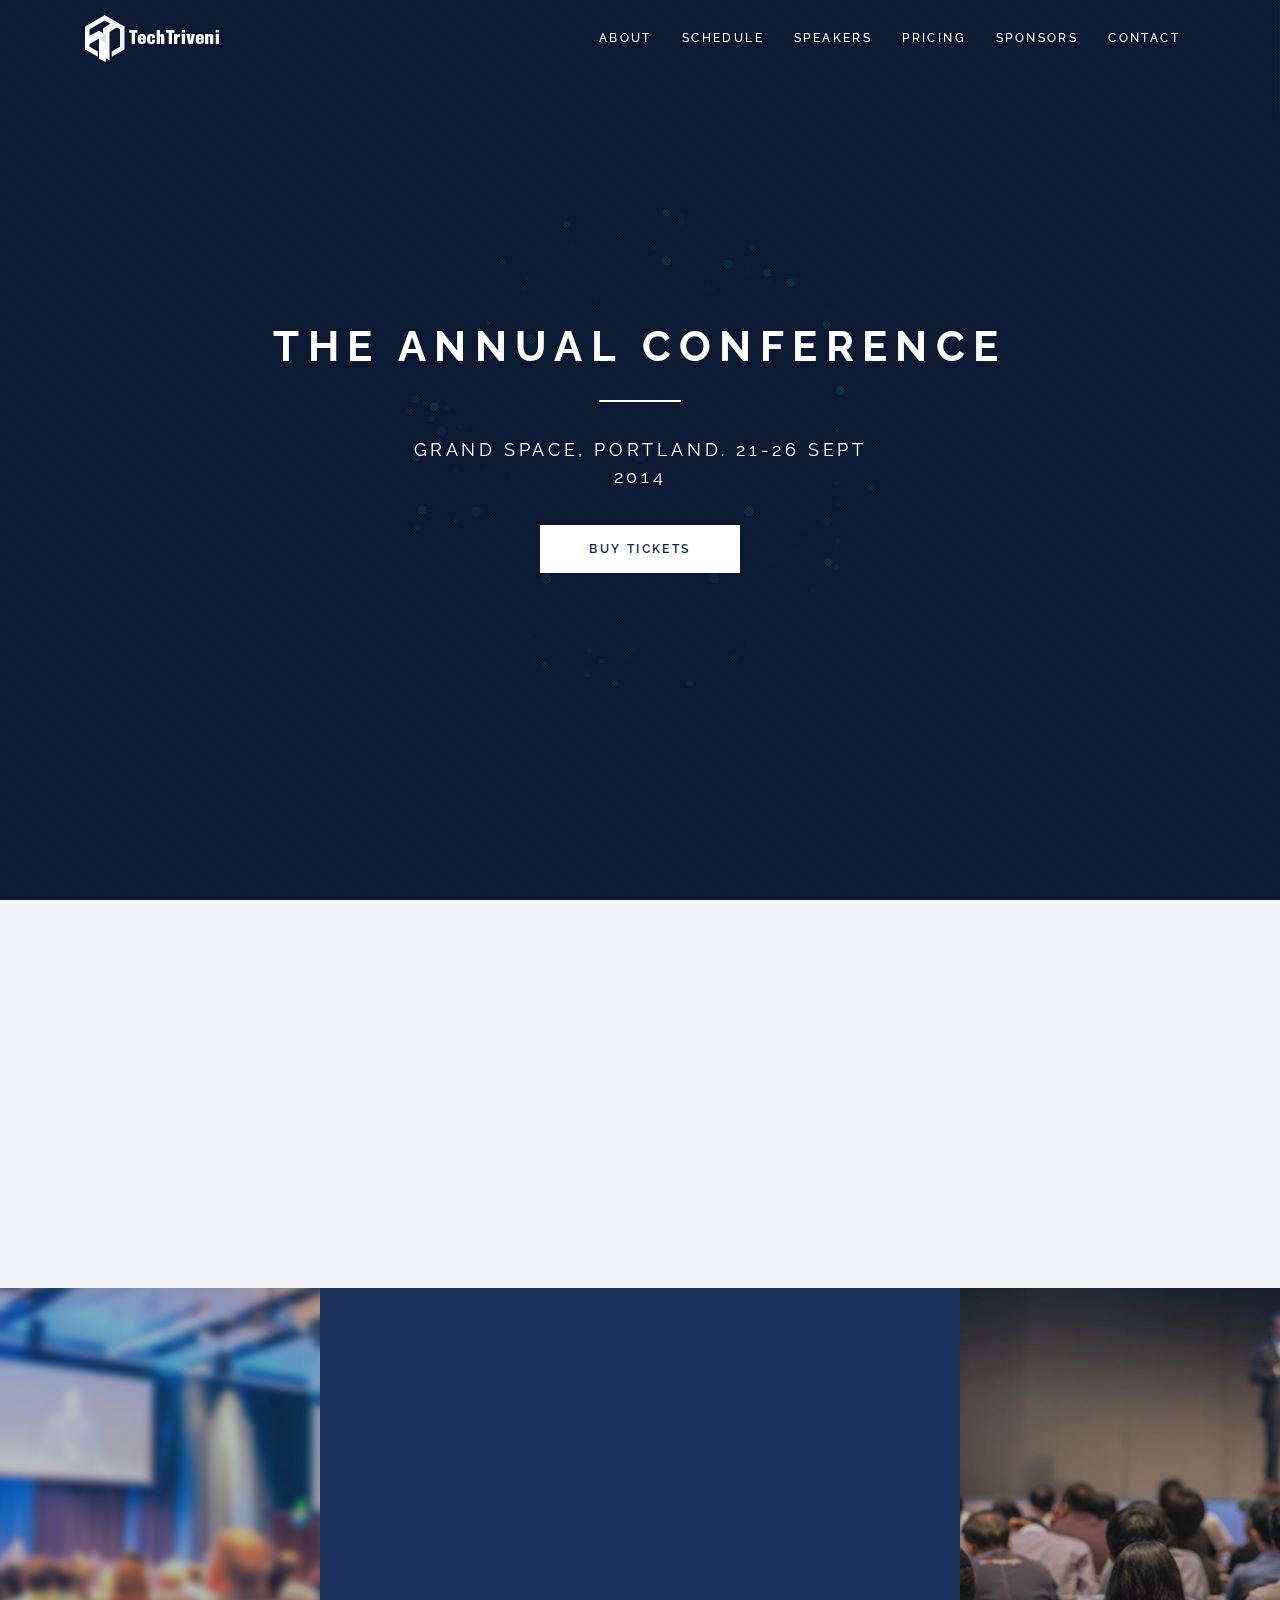
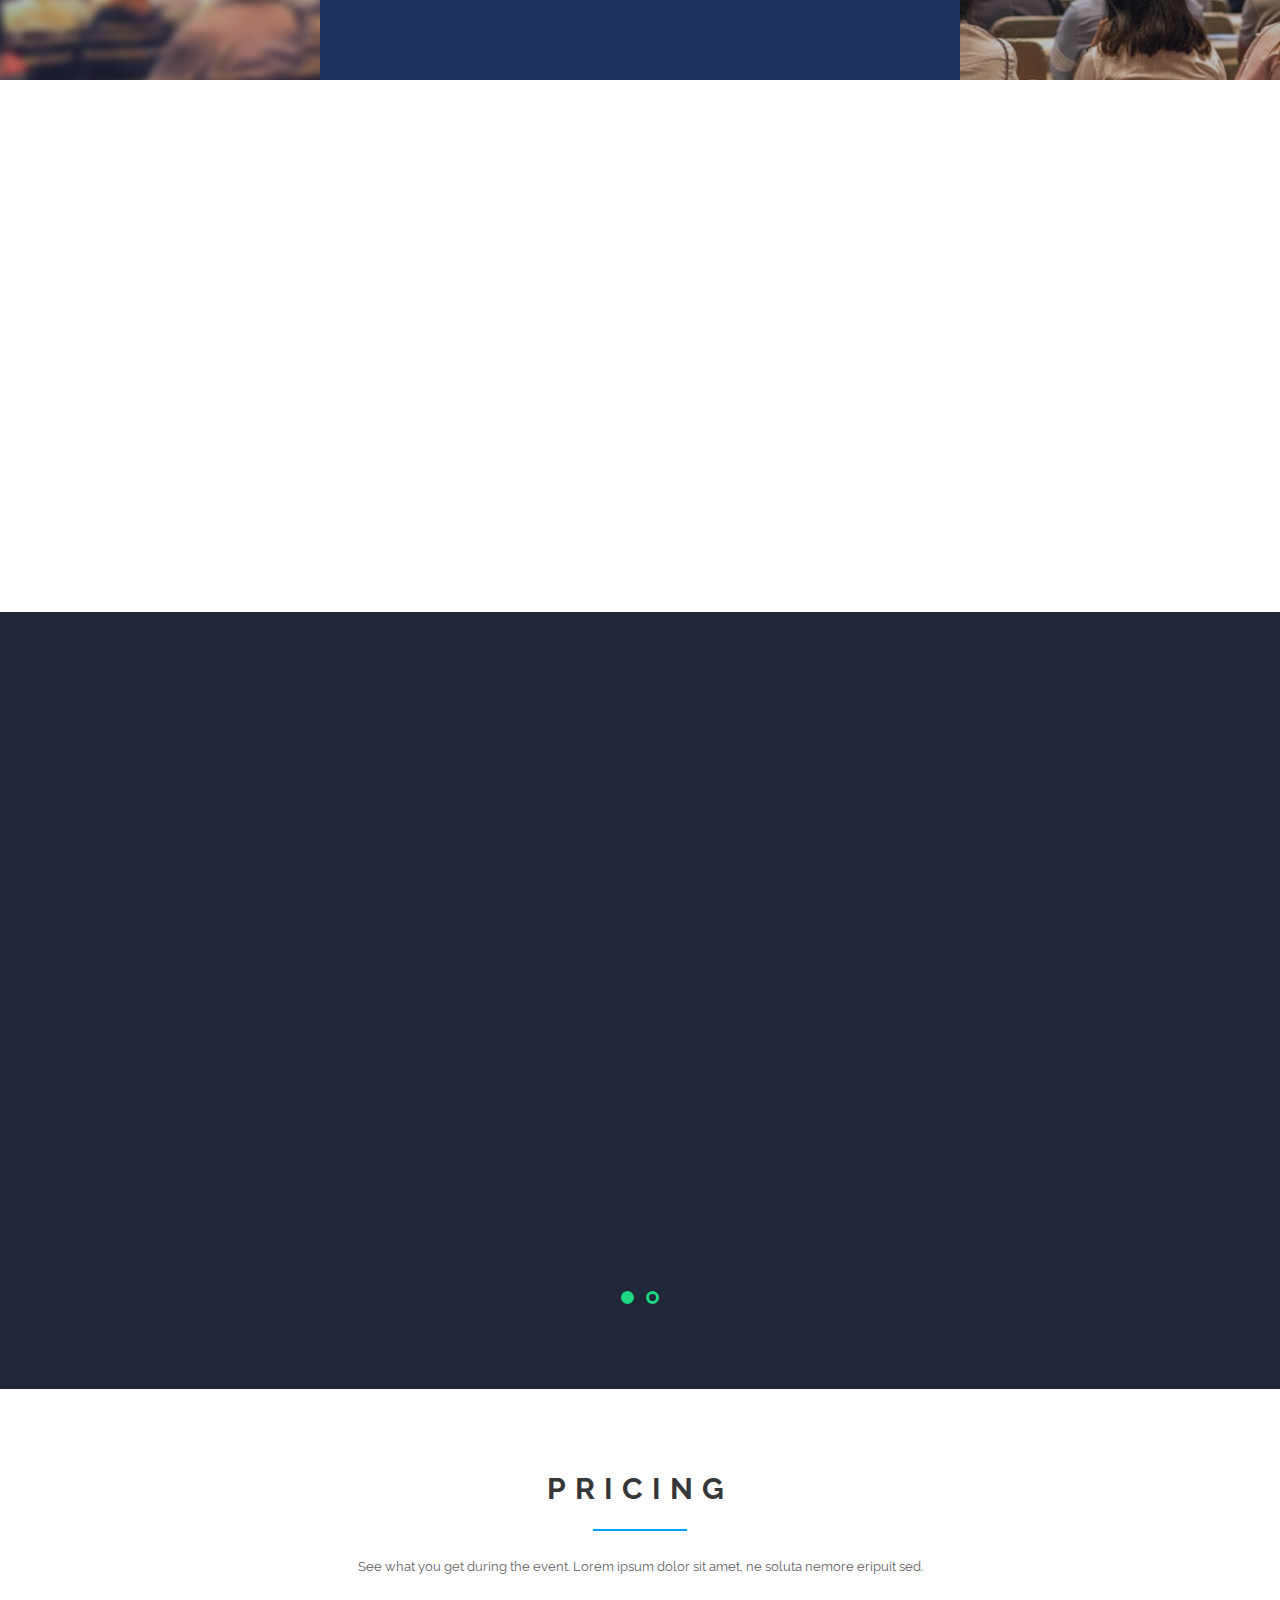
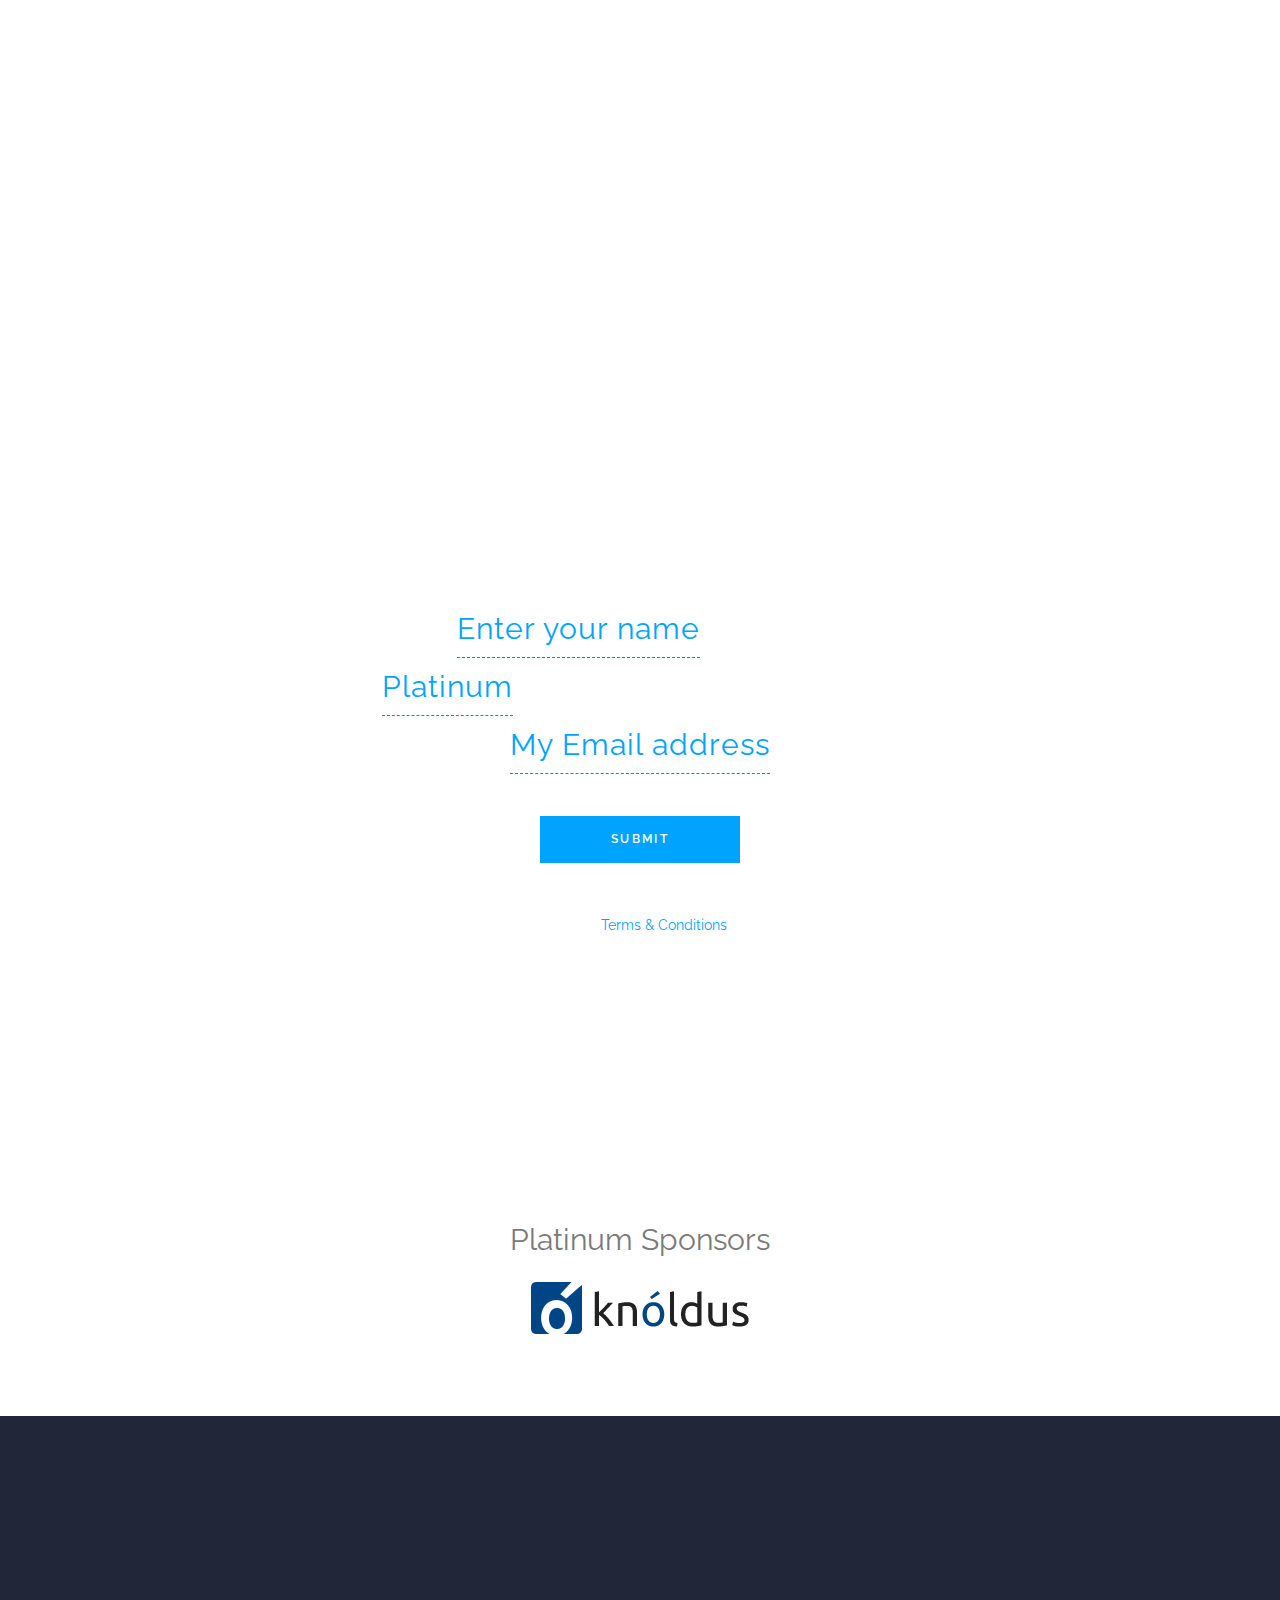
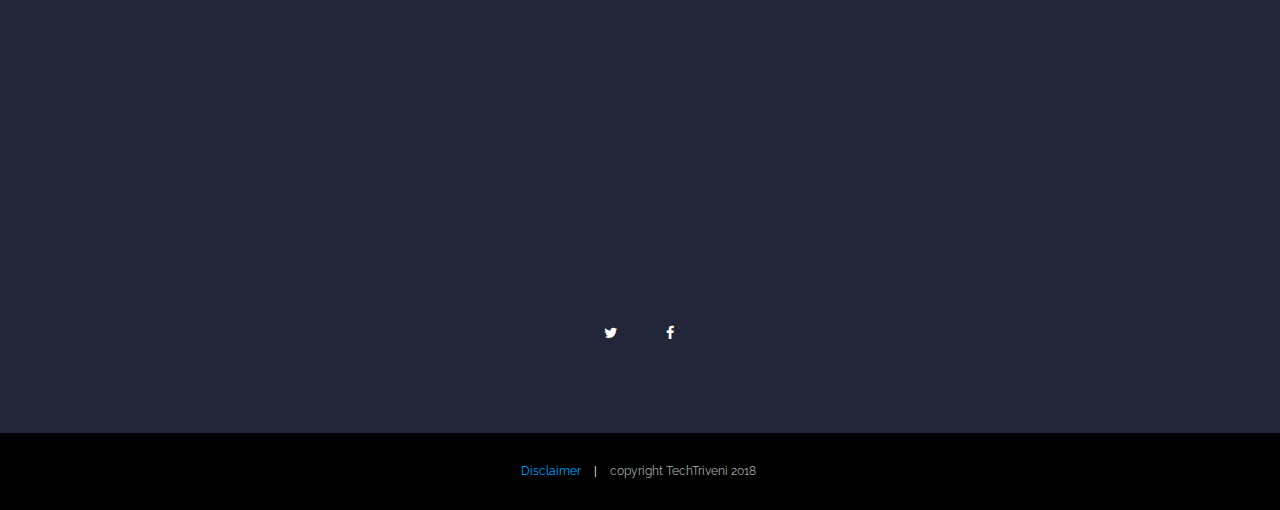
==== commit 982e58ea: "Update landing page" ====
--- a/index.html
+++ b/index.html
@@ -9,7 +9,7 @@
 		<link rel="icon" href="favicon.ico" type="image/x-icon">
 				
 		<!-- TITLE -->
-		<title>MiEvent</title>
+		<title>Tech Triveni</title>
 			
 		<!-- DESCRIPTION -->		
 		<meta name="description" content="Responsive Parallax Event & Music Theme" />
@@ -62,7 +62,8 @@
 						 <span class="icon-bar"></span>
 						 <span class="icon-bar"></span>
 					  </button>
-					   <a class="navbar-brand" data-scroll href="#sec_1"><img src="assets/img/logo.png" alt="logo"/></a>
+					   <a class="navbar-brand" data-scroll href="#sec_1" ><img class = "logo-hide" src="assets/img/logo3.png" alt="logo"/><img class = "logo-visible" src="assets/img/logo4.png" alt="logo"/></a>
+                       
 				   </div>
 				   <div class="collapse navbar-collapse" id="example-navbar-collapse">
 					  <ul class="nav navbar-nav">
@@ -103,7 +104,7 @@
 				<h1 class="wow animated fadeInDown" data-wow-duration="1s" data-wow-delay="1s">The Annual Conference</h1>
 				<hr id="title_hr"/>
 				<p class="wow animated fadeInUp" data-wow-duration="1s" data-wow-delay="1s">Grand Space, Portland. 21-26 Sept 2014</p>
-				<a class="learn-more-btn btn-effect wow animated fadeIn" data-wow-duration="0.5s" data-wow-delay="1.5s" data-scroll href="#swag">Register</a>
+				<a class="learn-more-btn btn-effect wow animated fadeIn" data-wow-duration="0.5s" data-wow-delay="1.5s" data-scroll href="#swag">Buy Tickets</a>
 			</div>
 		</section>
 		<!--/HOME-->
@@ -112,10 +113,11 @@
         <section class="intro text-center section-padding" id="intro">
 			<div class="container wow animated fadeInLeft animated" data-wow-duration="1s" data-wow-delay="0.5s">
 				<div class="row">
-					<div class="col-lg-8 align-center about">
-						<h1 class="arrow">About the Event</h1>
+					<div class="col-lg-12 align-center about">
+						<h1 class="arrow">About Tech Triveni</h1>
 						<hr>
-						<p>Lorem ipsum dolor sit amet, ad eos iriure corpora prodesset. Partem timeam at vim, mel veritus accusata ea. Ius ei dicam inciderint, eleifend deseruisse ei mea. Alia dicam eam te, summo exerci ei mei.Ei sea debet choro omittantur. Ea nam quis aeterno, et usu semper senserit.</p>
+						<p>At Tech Triveni, you will be surrounded by the three cutting-edge technologies - Functional Programming, Reactive Applications and Big Data. It’s your opportunity to discover future trends and to understand these technologies that is driving the global economy. Get the latest insights and skills from technology leaders and practitioners shaping the future of these technologies. Immerse yourself with the latest tools, tech, and experiences that matter, and hear the latest updates and ideas directly from the experts. Whether you attend for sessions or workshops, you’ll engage in free-flowing ideas that will help you and your career achieve tomorrow’s goals, today!</p><br>
+                        <p>Discover the promise and possibilities of the digital future of Reactive Application, Functional Programming and Big Data Technologies. We ensure you that Tech Triveni will leave you infused with inspiration, new ideas and relationships. </p>
 					</div>
 				</div>
 			</div>
@@ -130,9 +132,7 @@
 					<section class="grid-wrap">
 						<div class="grid-gal">						
 							<figure class="block-hover 3d-gallery col-lg-3 col-sm-12">
-								<a href="#"><img src="assets/img/gallery/gal-icn.png" alt="img1">
-									<span>GALLERY</span>
-								</a>                            
+
 							</figure>
 						</div> 
 					</section>
@@ -189,7 +189,7 @@
 									  72+
 									</div>
 									<h2>hours</h2>
-									<p>Lorem ipsum dolor sit amet, consectetur adipiscing elit. Sed a lorem quis interdum.</p>
+									<p>Sessions and Training of industry-focused to elevate your skill and knowledge.</p>
 								</div>
 							  
 								<div class="col-md-4 wow animated fadeInUp" data-wow-duration="1s" data-wow-delay="0.7s">
@@ -197,7 +197,7 @@
 									 16+
 									</div>
 									<h2>speakers</h2>
-									<p>Lorem ipsum dolor sit amet, consectetur adipiscing elit. Sed a lorem quis interdum.</p>
+									<p>Learn and exchange best practices with subject matter experts and your peers—all under one roof.</p>
 								</div>
 							  
 								<div class="col-md-4 wow animated fadeInUp" data-wow-duration="1s" data-wow-delay="0.9s">
@@ -205,7 +205,7 @@
 									  25+
 									</div>
 									<h2>technologies</h2>
-									<p>Lorem ipsum dolor sit amet, consectetur adipiscing elit. Sed a lorem quis interdum.</p>
+									<p>Explore the latest tools and technology through a variety of experiences, including hands-on demos experience.</p>
 								</div>
 								<div class="clearfix"></div>
 							</div>
@@ -214,11 +214,9 @@
 				</div>
 
 				<!-- Vimoe Video-->	
-				<div class="grid-gal">
+				<div class="grid-gal-2">
                     <figure class="block-hover 3d-gallery col-lg-3 col-sm-12">
-                        <a href="#"><img src="assets/img/gallery/gal-icn.png" alt="img1">
-                            <span>GALLERY</span>
-                        </a>
+
                     </figure>
 				</div>
 
@@ -230,9 +228,11 @@
         <section class="text-center section-padding" id="responsive">
 			<div class="container wow animated fadeInLeft bottom-spacing">
 				<div class="row">
-					<div class="col-md-8 align-center wow animated fadeInLeft">
+					<div class="col-md-12 align-center wow animated fadeInLeft">
 						<h1 class="arrow">Schedule</h1><hr>
-						<p>Lorem ipsum dolor sit amet, alia honestatis an qui, ne soluta nemore eripuit sed. Falli exerci aperiam ut his, prompta feugiat usu minimum delicata.</p>
+						<p>Our sessions is designed in 3 tracks, each one with a wide content to explore the right tools,technologies and techniques to deliver the incredible results. Through these sessions , you'll take deep dives into Reactive Application, Functional Programming and Big Data and other emerging technologies.</p>
+                        <br>
+                        <div class="day">November 18, 2018</div>
 					</div>
 				</div>
 			</div>
@@ -241,16 +241,17 @@
 				<div id="tabs-ui" class="tabs">
 					<nav>
 						<ul>
-							<li><a href="#section-1"><span>Day1</span></a></li>
-							<li><a href="#section-2"><span>Day2</span></a></li>
-							<li><a href="#section-3"><span>Day3</span></a></li>
+							<li><a href="#section-1"><span>Track 1</span></a></li>
+							<li><a href="#section-2"><span>Track 2</span></a></li>
+							<li><a href="#section-3"><span>Track 3</span></a></li>
 						</ul>
 					</nav>
 					<div class="content">
 						<section id="section-1">
-							<div class="container">
+                            <div class = "coming-soon text-center">To Be Updated...</div>
+							<!--<div class="container">
 								<div class="accordion">
-									<div class="day">September 15, 2014</div>
+									
 									<div class="item clearfix">
 										<div class="heading clearfix">
 											<div class="time col-md-3 col-sm-12 col-xs-12">9:30am - 11:30am</div>
@@ -315,139 +316,141 @@
 										</div>
 									</div>
 								</div>        
-							</div><!--CONTAINER ENDS-->
+							</div>--><!--CONTAINER ENDS-->
 						</section>
 						<section id="section-2">
-							<div class="container">
-								<div class="accordion">
-									<div class="day">September 16, 2014</div>
-									<div class="item clearfix">
-										<div class="heading clearfix">
-											<div class="time col-md-3 col-sm-12 col-xs-12">9:30am - 11:30am</div>
-											<div class="e-title col-md-9 col-sm-12 col-xs-12">Overview - Nisi elit consequat<br/><span class="name">Andrew Yang - </span><span class="speaker-designaition">CEO, Microsoft</span></div>
-										</div>
-										<div class="col-md-12 col-sm-12 col-xs-12">
-											<div class="content venue col-md-3 col-sm-12 col-xs-12">
-												Venue: Auditorium 1
-											</div>
-											<div class="content details col-md-9 col-sm-12 col-xs-12">
-											This is Photoshop's version  of Lorem Ipsum. Proin gravida nibh vel velit auctor aliquet. Aenean sollicitudin, lorem quis bibendum auctor, nisi elit consequat ipsum, nec sagittis sem nibh id elit. The Standardistas are lecturers in interactive design. Proin gravida nibh vel velit auctor aliquet. Aenean sollicitudin, lorem quis bibendum auctor, nisi elit consequat ipsum, nec sagittis sem nibh id elit. The Standardistas are lecturers in interactive design.
-											</div>
-										</div>
-									</div>
-								  
-									<div class="item clearfix">
-										<div class="heading">
-											<div class="time col-md-3 col-sm-12 col-xs-12">11:30am - 1:00pm</div>
-											<div class="e-title col-md-9 col-sm-12 col-xs-12">Aenean sollicitudin quis bibendum auctor<br/><span class="name">Andrew Yang - </span><span class="speaker-designaition">CEO, Microsoft</span></div>
-										</div>
-										<div class="col-md-12 col-sm-12 col-xs-12">
-											<div class="content venue col-md-3 col-sm-12 col-xs-12">
-												Venue: Auditorium 1
-											</div>
-											<div class="content details col-md-9 col-sm-12 col-xs-12">
-											This is Photoshop's version  of Lorem Ipsum. Proin gravida nibh vel velit auctor aliquet. Aenean sollicitudin, lorem quis bibendum auctor, nisi elit consequat ipsum, nec sagittis sem nibh id elit. The Standardistas are lecturers in interactive design. Proin gravida nibh vel velit auctor aliquet. Aenean sollicitudin, lorem quis bibendum auctor, nisi elit consequat ipsum, nec sagittis sem nibh id elit. The Standardistas are lecturers in interactive design.
-											</div>
-										</div>
-									</div>
-								  
-									<div class="item clearfix">
-										<div class="heading">
-											<div class="time col-md-3 col-sm-12 col-xs-12">1:00pm - 2:00pm</div>
-											<div class="e-title col-md-9 col-sm-12 col-xs-12">Catered Lunch<br/><span class="name">Sponsered </span></div>
-										</div>
-										<div class="col-md-12 col-sm-12 col-xs-12">
-											<div class="content venue col-md-3 col-sm-12 col-xs-12">
-												Venue: Auditorium 1
-											</div>
-											<div class="content details col-md-9 col-sm-12 col-xs-12">
-											This is Photoshop's version  of Lorem Ipsum. Proin gravida nibh vel velit auctor aliquet. Aenean sollicitudin, lorem quis bibendum auctor, nisi elit consequat ipsum, nec sagittis sem nibh id elit. The Standardistas are lecturers in interactive design. Proin gravida nibh vel velit auctor aliquet. Aenean sollicitudin, lorem quis bibendum auctor, nisi elit consequat ipsum, nec sagittis sem nibh id elit. The Standardistas are lecturers in interactive design.
-											</div>
-										</div>
-									</div>
-								  
-									<div class="item clearfix">
-										<div class="heading">
-											<div class="time col-md-3 col-sm-12 col-xs-12">3:00pm - 4:30pm</div>
-											<div class="e-title col-md-9 col-sm-12 col-xs-12">Sagittis sem nibh id elit<br/><span class="name">Mary Doe - </span><span class="speaker-designaition">Lead Designer, Microsoft</span></div>
-										</div>
-										<div class="col-md-12 col-sm-12 col-xs-12">
-											<div class="content venue col-md-3 col-sm-12 col-xs-12">
-												Venue: Auditorium 1
-											</div>
-											<div class="content details col-md-9 col-sm-12 col-xs-12">
-											This is Photoshop's version  of Lorem Ipsum. Proin gravida nibh vel velit auctor aliquet. Aenean sollicitudin, lorem quis bibendum auctor, nisi elit consequat ipsum, nec sagittis sem nibh id elit. The Standardistas are lecturers in interactive design. Proin gravida nibh vel velit auctor aliquet. Aenean sollicitudin, lorem quis bibendum auctor, nisi elit consequat ipsum, nec sagittis sem nibh id elit. The Standardistas are lecturers in interactive design.
-											</div>
-										</div>
-									</div>
-								</div>        
-							</div>
+                            <div class = "coming-soon text-center">To Be Updated...</div>
+
+                            <!--<div class="container">
+                                <div class="accordion">
+                                    <div class="item clearfix">
+                                        <div class="heading clearfix">
+                                            <div class="time col-md-3 col-sm-12 col-xs-12">9:30am - 11:30am</div>
+                                            <div class="e-title col-md-9 col-sm-12 col-xs-12">Overview - Nisi elit consequat<br/><span class="name">Andrew Yang - </span><span class="speaker-designaition">CEO, Microsoft</span></div>
+                                        </div>
+                                        <div class="col-md-12 col-sm-12 col-xs-12">
+                                            <div class="content venue col-md-3 col-sm-12 col-xs-12">
+                                                Venue: Auditorium 1
+                                            </div>
+                                            <div class="content details col-md-9 col-sm-12 col-xs-12">
+                                            This is Photoshop's version  of Lorem Ipsum. Proin gravida nibh vel velit auctor aliquet. Aenean sollicitudin, lorem quis bibendum auctor, nisi elit consequat ipsum, nec sagittis sem nibh id elit. The Standardistas are lecturers in interactive design. Proin gravida nibh vel velit auctor aliquet. Aenean sollicitudin, lorem quis bibendum auctor, nisi elit consequat ipsum, nec sagittis sem nibh id elit. The Standardistas are lecturers in interactive design.
+                                            </div>
+                                        </div>
+                                    </div>
+
+                                    <div class="item clearfix">
+                                        <div class="heading">
+                                            <div class="time col-md-3 col-sm-12 col-xs-12">11:30am - 1:00pm</div>
+                                            <div class="e-title col-md-9 col-sm-12 col-xs-12">Aenean sollicitudin quis bibendum auctor<br/><span class="name">Andrew Yang - </span><span class="speaker-designaition">CEO, Microsoft</span></div>
+                                        </div>
+                                        <div class="col-md-12 col-sm-12 col-xs-12">
+                                            <div class="content venue col-md-3 col-sm-12 col-xs-12">
+                                                Venue: Auditorium 1
+                                            </div>
+                                            <div class="content details col-md-9 col-sm-12 col-xs-12">
+                                            This is Photoshop's version  of Lorem Ipsum. Proin gravida nibh vel velit auctor aliquet. Aenean sollicitudin, lorem quis bibendum auctor, nisi elit consequat ipsum, nec sagittis sem nibh id elit. The Standardistas are lecturers in interactive design. Proin gravida nibh vel velit auctor aliquet. Aenean sollicitudin, lorem quis bibendum auctor, nisi elit consequat ipsum, nec sagittis sem nibh id elit. The Standardistas are lecturers in interactive design.
+                                            </div>
+                                        </div>
+                                    </div>
+
+                                    <div class="item clearfix">
+                                        <div class="heading">
+                                            <div class="time col-md-3 col-sm-12 col-xs-12">1:00pm - 2:00pm</div>
+                                            <div class="e-title col-md-9 col-sm-12 col-xs-12">Catered Lunch<br/><span class="name">Sponsered </span></div>
+                                        </div>
+                                        <div class="col-md-12 col-sm-12 col-xs-12">
+                                            <div class="content venue col-md-3 col-sm-12 col-xs-12">
+                                                Venue: Auditorium 1
+                                            </div>
+                                            <div class="content details col-md-9 col-sm-12 col-xs-12">
+                                            This is Photoshop's version  of Lorem Ipsum. Proin gravida nibh vel velit auctor aliquet. Aenean sollicitudin, lorem quis bibendum auctor, nisi elit consequat ipsum, nec sagittis sem nibh id elit. The Standardistas are lecturers in interactive design. Proin gravida nibh vel velit auctor aliquet. Aenean sollicitudin, lorem quis bibendum auctor, nisi elit consequat ipsum, nec sagittis sem nibh id elit. The Standardistas are lecturers in interactive design.
+                                            </div>
+                                        </div>
+                                    </div>
+
+                                    <div class="item clearfix">
+                                        <div class="heading">
+                                            <div class="time col-md-3 col-sm-12 col-xs-12">3:00pm - 4:30pm</div>
+                                            <div class="e-title col-md-9 col-sm-12 col-xs-12">Sagittis sem nibh id elit<br/><span class="name">Mary Doe - </span><span class="speaker-designaition">Lead Designer, Microsoft</span></div>
+                                        </div>
+                                        <div class="col-md-12 col-sm-12 col-xs-12">
+                                            <div class="content venue col-md-3 col-sm-12 col-xs-12">
+                                                Venue: Auditorium 1
+                                            </div>
+                                            <div class="content details col-md-9 col-sm-12 col-xs-12">
+                                            This is Photoshop's version  of Lorem Ipsum. Proin gravida nibh vel velit auctor aliquet. Aenean sollicitudin, lorem quis bibendum auctor, nisi elit consequat ipsum, nec sagittis sem nibh id elit. The Standardistas are lecturers in interactive design. Proin gravida nibh vel velit auctor aliquet. Aenean sollicitudin, lorem quis bibendum auctor, nisi elit consequat ipsum, nec sagittis sem nibh id elit. The Standardistas are lecturers in interactive design.
+                                            </div>
+                                        </div>
+                                    </div>
+                                </div>
+                            </div>-->
 						</section>
 						<section id="section-3">
-							<div class="container">
-								<div class="accordion">
-									<div class="day">September 17, 2014</div>
-									<div class="item clearfix">
-										<div class="heading clearfix">
-											<div class="time col-md-3 col-sm-12 col-xs-12">9:30am - 11:30am</div>
-											<div class="e-title col-md-9 col-sm-12 col-xs-12">Welcome speech and Overview<br/><span class="name">Andrew Yang - </span><span class="speaker-designaition">CEO, Microsoft</span></div>
-										</div>
-										<div class="col-md-12 col-sm-12 col-xs-12">
-											<div class="content venue col-md-3 col-sm-12 col-xs-12">
-												Venue: Auditorium 1
-											</div>
-											<div class="content details col-md-9 col-sm-12 col-xs-12">
-											This is Photoshop's version  of Lorem Ipsum. Proin gravida nibh vel velit auctor aliquet. Aenean sollicitudin, lorem quis bibendum auctor, nisi elit consequat ipsum, nec sagittis sem nibh id elit. The Standardistas are lecturers in interactive design. Proin gravida nibh vel velit auctor aliquet. Aenean sollicitudin, lorem quis bibendum auctor, nisi elit consequat ipsum, nec sagittis sem nibh id elit. The Standardistas are lecturers in interactive design.
-											</div>
-										</div>
-									</div>
-								  
-									<div class="item clearfix">
-										<div class="heading">
-											<div class="time col-md-3 col-sm-12 col-xs-12">11:30am - 1:00pm</div>
-											<div class="e-title col-md-9 col-sm-12 col-xs-12">The Standardistas are lecturers in interactive design<br/><span class="name">Andrew Yang - </span><span class="speaker-designaition">CEO, Microsoft</span></div>
-										</div>
-										<div class="col-md-12 col-sm-12 col-xs-12">
-											<div class="content venue col-md-3 col-sm-12 col-xs-12">
-												Venue: Auditorium 1
-											</div>
-											<div class="content details col-md-9 col-sm-12 col-xs-12">
-											This is Photoshop's version  of Lorem Ipsum. Proin gravida nibh vel velit auctor aliquet. Aenean sollicitudin, lorem quis bibendum auctor, nisi elit consequat ipsum, nec sagittis sem nibh id elit. The Standardistas are lecturers in interactive design. Proin gravida nibh vel velit auctor aliquet. Aenean sollicitudin, lorem quis bibendum auctor, nisi elit consequat ipsum, nec sagittis sem nibh id elit. The Standardistas are lecturers in interactive design.
-											</div>
-										</div>
-									</div>
-								  
-									<div class="item clearfix">
-										<div class="heading">
-											<div class="time col-md-3 col-sm-12 col-xs-12">1:00pm - 2:00pm</div>
-											<div class="e-title col-md-9 col-sm-12 col-xs-12">Catered Lunch<br/><span class="name">Sponsered </span></div>
-										</div>
-										<div class="col-md-12 col-sm-12 col-xs-12">
-											<div class="content venue col-md-3 col-sm-12 col-xs-12">
-												Venue: Auditorium 1
-											</div>
-											<div class="content details col-md-9 col-sm-12 col-xs-12">
-											This is Photoshop's version  of Lorem Ipsum. Proin gravida nibh vel velit auctor aliquet. Aenean sollicitudin, lorem quis bibendum auctor, nisi elit consequat ipsum, nec sagittis sem nibh id elit. The Standardistas are lecturers in interactive design. Proin gravida nibh vel velit auctor aliquet. Aenean sollicitudin, lorem quis bibendum auctor, nisi elit consequat ipsum, nec sagittis sem nibh id elit. The Standardistas are lecturers in interactive design.
-											</div>
-										</div>
-									</div>
-								  
-									<div class="item clearfix">
-										<div class="heading">
-											<div class="time col-md-3 col-sm-12 col-xs-12">3:00pm - 4:30pm</div>
-											<div class="e-title col-md-9 col-sm-12 col-xs-12">Proin gravida nibh vel velit auctor aliquet<br/><span class="name">Mary Doe - </span><span class="speaker-designaition">Lead Designer, Microsoft</span></div>
-										</div>
-										<div class="col-md-12 col-sm-12 col-xs-12">
-											<div class="content venue col-md-3 col-sm-12 col-xs-12">
-												Venue: Auditorium 1
-											</div>
-											<div class="content details col-md-9 col-sm-12 col-xs-12">
-											This is Photoshop's version  of Lorem Ipsum. Proin gravida nibh vel velit auctor aliquet. Aenean sollicitudin, lorem quis bibendum auctor, nisi elit consequat ipsum, nec sagittis sem nibh id elit. The Standardistas are lecturers in interactive design. Proin gravida nibh vel velit auctor aliquet. Aenean sollicitudin, lorem quis bibendum auctor, nisi elit consequat ipsum, nec sagittis sem nibh id elit. The Standardistas are lecturers in interactive design.
-											</div>
-										</div>
-									</div>
-								</div>        
-							</div>
+                            <div class = "coming-soon text-center">To Be Updated...</div>
+
+                            <!--<div class="container">
+                                <div class="accordion">
+                                    <div class="item clearfix">
+                                        <div class="heading clearfix">
+                                            <div class="time col-md-3 col-sm-12 col-xs-12">9:30am - 11:30am</div>
+                                            <div class="e-title col-md-9 col-sm-12 col-xs-12">Welcome speech and Overview<br/><span class="name">Andrew Yang - </span><span class="speaker-designaition">CEO, Microsoft</span></div>
+                                        </div>
+                                        <div class="col-md-12 col-sm-12 col-xs-12">
+                                            <div class="content venue col-md-3 col-sm-12 col-xs-12">
+                                                Venue: Auditorium 1
+                                            </div>
+                                            <div class="content details col-md-9 col-sm-12 col-xs-12">
+                                            This is Photoshop's version  of Lorem Ipsum. Proin gravida nibh vel velit auctor aliquet. Aenean sollicitudin, lorem quis bibendum auctor, nisi elit consequat ipsum, nec sagittis sem nibh id elit. The Standardistas are lecturers in interactive design. Proin gravida nibh vel velit auctor aliquet. Aenean sollicitudin, lorem quis bibendum auctor, nisi elit consequat ipsum, nec sagittis sem nibh id elit. The Standardistas are lecturers in interactive design.
+                                            </div>
+                                        </div>
+                                    </div>
+
+                                    <div class="item clearfix">
+                                        <div class="heading">
+                                            <div class="time col-md-3 col-sm-12 col-xs-12">11:30am - 1:00pm</div>
+                                            <div class="e-title col-md-9 col-sm-12 col-xs-12">The Standardistas are lecturers in interactive design<br/><span class="name">Andrew Yang - </span><span class="speaker-designaition">CEO, Microsoft</span></div>
+                                        </div>
+                                        <div class="col-md-12 col-sm-12 col-xs-12">
+                                            <div class="content venue col-md-3 col-sm-12 col-xs-12">
+                                                Venue: Auditorium 1
+                                            </div>
+                                            <div class="content details col-md-9 col-sm-12 col-xs-12">
+                                            This is Photoshop's version  of Lorem Ipsum. Proin gravida nibh vel velit auctor aliquet. Aenean sollicitudin, lorem quis bibendum auctor, nisi elit consequat ipsum, nec sagittis sem nibh id elit. The Standardistas are lecturers in interactive design. Proin gravida nibh vel velit auctor aliquet. Aenean sollicitudin, lorem quis bibendum auctor, nisi elit consequat ipsum, nec sagittis sem nibh id elit. The Standardistas are lecturers in interactive design.
+                                            </div>
+                                        </div>
+                                    </div>
+
+                                    <div class="item clearfix">
+                                        <div class="heading">
+                                            <div class="time col-md-3 col-sm-12 col-xs-12">1:00pm - 2:00pm</div>
+                                            <div class="e-title col-md-9 col-sm-12 col-xs-12">Catered Lunch<br/><span class="name">Sponsered </span></div>
+                                        </div>
+                                        <div class="col-md-12 col-sm-12 col-xs-12">
+                                            <div class="content venue col-md-3 col-sm-12 col-xs-12">
+                                                Venue: Auditorium 1
+                                            </div>
+                                            <div class="content details col-md-9 col-sm-12 col-xs-12">
+                                            This is Photoshop's version  of Lorem Ipsum. Proin gravida nibh vel velit auctor aliquet. Aenean sollicitudin, lorem quis bibendum auctor, nisi elit consequat ipsum, nec sagittis sem nibh id elit. The Standardistas are lecturers in interactive design. Proin gravida nibh vel velit auctor aliquet. Aenean sollicitudin, lorem quis bibendum auctor, nisi elit consequat ipsum, nec sagittis sem nibh id elit. The Standardistas are lecturers in interactive design.
+                                            </div>
+                                        </div>
+                                    </div>
+
+                                    <div class="item clearfix">
+                                        <div class="heading">
+                                            <div class="time col-md-3 col-sm-12 col-xs-12">3:00pm - 4:30pm</div>
+                                            <div class="e-title col-md-9 col-sm-12 col-xs-12">Proin gravida nibh vel velit auctor aliquet<br/><span class="name">Mary Doe - </span><span class="speaker-designaition">Lead Designer, Microsoft</span></div>
+                                        </div>
+                                        <div class="col-md-12 col-sm-12 col-xs-12">
+                                            <div class="content venue col-md-3 col-sm-12 col-xs-12">
+                                                Venue: Auditorium 1
+                                            </div>
+                                            <div class="content details col-md-9 col-sm-12 col-xs-12">
+                                            This is Photoshop's version  of Lorem Ipsum. Proin gravida nibh vel velit auctor aliquet. Aenean sollicitudin, lorem quis bibendum auctor, nisi elit consequat ipsum, nec sagittis sem nibh id elit. The Standardistas are lecturers in interactive design. Proin gravida nibh vel velit auctor aliquet. Aenean sollicitudin, lorem quis bibendum auctor, nisi elit consequat ipsum, nec sagittis sem nibh id elit. The Standardistas are lecturers in interactive design.
+                                            </div>
+                                        </div>
+                                    </div>
+                                </div>
+                            </div>-->
 						</section>
 					</div><!-- /content -->
 				</div><!-- /tabs -->
@@ -724,7 +727,7 @@
 					<div class="pricing-wrap">                
 						<ul class="slides">
 							<li>
-								<div class="col-md-3 col-sm-6 col-xs-6 wow animated fadeInRight" data-wow-duration="1s" data-wow-delay="0.3s">
+								<div class="col-md-4 col-sm-6 col-xs-6 wow animated fadeInRight" data-wow-duration="1s" data-wow-delay="0.3s">
 									<ul class="planContainer">
 										<li class="title"><h2>$99</h2></li>
 										<li class="price"><p>Individual</p></li>
@@ -741,7 +744,7 @@
 									</ul>             
 								</div>
 							  
-								<div class="col-md-3 col-sm-6 col-xs-6 wow animated fadeInRight" data-wow-duration="1s" data-wow-delay="0.5s">
+								<div class="col-md-4 col-sm-6 col-xs-6 wow animated fadeInRight" data-wow-duration="1s" data-wow-delay="0.5s">
 									<ul class="planContainer">
 										<li class="title"><h2 class="bestPlanTitle">$125</h2></li>
 										<li class="price"><p class="bestPlanPrice">Business</p></li>
@@ -758,7 +761,7 @@
 									</ul>
 								</div>
 								
-								<div class="col-md-3 col-sm-6 col-xs-6 wow animated fadeInRight" data-wow-duration="1s" data-wow-delay="0.7s">
+								<div class="col-md-4 col-sm-6 col-xs-6 wow animated fadeInRight" data-wow-duration="1s" data-wow-delay="0.7s">
 									<ul class="planContainer">
 										<li class="title"><h2>$100</h2></li>
 										<li class="price"><p>Institution</p></li>
@@ -774,22 +777,7 @@
 										<li class="button"><a data-scroll class="btn-effect " href="#swag">Register</a></li>
 									</ul>
 								</div>
-								<div class="col-md-3 col-sm-6 col-xs-6 wow animated fadeInRight" data-wow-duration="1s" data-wow-delay="0.9s">
-									<ul class="planContainer">
-										<li class="title"><h2>$150</h2></li>
-										<li class="price"><p>Government</p></li>
-										<li>
-											<ul class="options">
-												<li>2x option 1</li>
-												<li>Free option 2</li>
-												<li>Unlimited option 3</li>
-												<li>Unlimited option 4</li>
-												<li>1x option 5</li>
-										   </ul>
-										</li>
-										<li class="button"><a data-scroll class="btn-effect " href="#swag">Register</a></li>
-									</ul>
-								</div>
+
 							</li>
 						</ul>                
 					</div>
@@ -806,13 +794,13 @@
 						<form id="nl-form" class="nl-form ">
 							Hi! My name is 
 							<input id="name" type="text" name="name" placeholder="Enter your name" data-subline="Enter your name"/>.
-							I would like to register for the 
-							<select id="field_1">
-								<option value="1" selected>Individual</option>
-								<option value="2">Business</option>
-								<option value="3">Institution</option>
-								<option value="4">Government</option>
-							</select> pack.
+							I would like to register for
+
+                            <select id="field_1">
+                                <option value="1" selected>Platinum</option>
+                                <option value="2">Golden</option>
+                                <option value="3">Silver</option>
+                            </select> Sponsorship .
 							Contact me on 
 							<input id="email1" type="text" name="email1" placeholder="My Email address" data-subline="Enter your email address"/>									
 							<div class="nl-submit-wrap">
@@ -855,8 +843,14 @@
 						<h1 class="arrow">Our Sponsors</h1><hr>
 						<p>Lorem ipsum dolor sit amet, alia honestatis an qui, ne soluta nemore eripuit sed. Falli exerci aperiam ut his, prompta feugiat usu minimum delicata.</p>
 					</div>
+                    <div class = "sponsor-heading text-center">
+                        Platinum Sponsors
+                    </div>
+                    <div class = "sponsor-logo text-center">
+                        <img class = "" src = "assets/img/knoldus_blocklogo.png">
+                    </div>
 					<!-- Jssor Slider Begin -->
-					<div id="slider1_container" style=" ">
+					<!--<div id="slider1_container" style=" ">
 						<div class="inner_carousal" data-u="slides" style="">
 							<div><img alt="sp1" src="assets/img/sponsor/sp1.png" /></div>
 							<div><img alt="sp2" src="assets/img/sponsor/sp2.png" /></div>
@@ -866,15 +860,15 @@
 							<div><img alt="sp6" src="assets/img/sponsor/sp6.png" /></div>
 							<div><img alt="sp7" src="assets/img/sponsor/sp7.png" /></div>
 						</div>
-					</div>
+					</div>-->
 					<!-- Jssor Slider End -->
 				</div>
 			</div>
 		</div>
-		 <!-- /SPONSORS -->	
-
-		<!--SUBSCRIBE-->	
-        <section class="subscribe text-center">
+		 <!-- /SPONSORS -->
+
+		<!--SUBSCRIBE-->
+        <!--<section class="subscribe text-center">
 			<div class="subscribe-overlay"></div>
 			<div class="container wow animated fadeInDown" data-wow-duration="1s" data-wow-delay="0.3s">
 				<h1>Subscribe for newsletter</h1>
@@ -885,7 +879,7 @@
 					</div>
 				</form>
 			</div>
-        </section>
+        </section>-->
 		<!-- /SUBSCRIBE -->
 
 		<!--CONTACT-->	
@@ -898,36 +892,26 @@
 					</div>
 				</div>
 				<div class="row contact-details">
-					<div class="col-md-4 wow animated fadeInDown" data-wow-duration="1s" data-wow-delay="0.5s">
-						<div class="light-box box-hover">
-							<h2><span>Address</span></h2>
-							<p>Level 5,<br> 245 Quigley Bvld,<br>Azuire</p>
-						</div>
-					</div>
-					<div class="col-md-4 wow animated fadeInDown" data-wow-duration="1s" data-wow-delay="0.7s">
+
+					<div class="col-md-6 wow animated fadeInDown" data-wow-duration="1s" data-wow-delay="0.7s">
 						<div class="light-box box-hover">
 							<h2><span>Phone</span></h2>
 							<p>+61 9 211 3747<br>+61 3 075 8371</p>
 						</div>
 					</div>
-					<div class="col-md-4 wow animated fadeInDown" data-wow-duration="1s" data-wow-delay="0.9s">
+					<div class="col-md-6 wow animated fadeInDown" data-wow-duration="1s" data-wow-delay="0.9s">
 						<div class="light-box box-hover">
 							<h2><span>Email</span></h2>
 							<p><a href="#">mievent@reach.fr</a><br><a href="#">support@reach.com</a><br><a href="#">contact@mievent.com</a></p>
 						</div>
 					</div>
 				</div>
-				<div class="row">
-					<a id="get_directions" class="learn-more-btn btn-effect"  href="#"><i class="fa fa-map-marker"></i><span>Get Directions</span></a>
-				</div>
+
 				<div class="row">
 					<div class="col-md-12">
 						<ul class="social-buttons">
-							<li><a href="#" class="social-btn"><i class="fa fa-dribbble"></i></a></li>
 							<li><a href="#" class="social-btn"><i class="fa fa-twitter"></i></a></li>
-							<li><a href="#" class="social-btn"><i class="fa fa-envelope"></i></a></li>
 							<li><a href="#" class="social-btn"><i class="fa fa-facebook"></i></a></li>
-							<li><a href="#" class="social-btn"><i class="fa fa-skype"></i></a></li>
 						</ul>
 					</div>
 				</div>
@@ -942,7 +926,7 @@
 					<div class="col-md-6 align-center">
 						<ul class="legals">
 							<li><button class="md-trigger " data-modal="modal-11">Disclaimer</button></li>
-							<li><a href="http://multia.in/">Made in Multia</a></li>
+							<li><a href="">copyright TechTriveni 2018</a></li>
 						</ul>
 					</div>
 					<div class="md-modal md-effect-9" id="modal-11">
@@ -996,9 +980,7 @@
 		<!--SPONSOR SLIDER-->
 		<script type="text/javascript" src="assets/js/jssor.core.js"></script>
 		<script type="text/javascript" src="assets/js/jssor.utils.js"></script>
-		<script type="text/javascript" src="assets/js/jssor.slider.js"></script>
-		<script type="text/javascript" src="assets/js/sponsor_init.js"></script>
-		
+
 		<!-- SMOOTH SCROLL  -->
 		<script type="text/javascript" src="assets/js/smooth-scroll.js"></script>
 		
@@ -1046,4 +1028,4 @@
 
         </script>
     </body>
-</html>+</html>
--- a/assets/css/schedule.css
+++ b/assets/css/schedule.css
@@ -1,3 +1,4 @@
+
 
 .tabs {
 	position: relative;
@@ -37,7 +38,7 @@
 }
 
 .tabs nav ul li :hover {
-    background: #1bd982;
+    background: #00A4FF;
     -moz-transition: all 0.2s ease-in-out 0.2s;
     -o-transition: all 0.2s ease-in-out 0.2s;
     -webkit-transition: all 0.2s ease-in-out 0.2s;
@@ -46,7 +47,7 @@
 
 .tabs nav li.tab-current {
 
-	background:#1bd982;
+	background:#00A4FF;
 }
 
 .tabs nav a {
@@ -151,7 +152,7 @@
 
 	.tabs nav ul li {
 		width: 20%;
-		width: calc(20% + 1px);
+		width: calc(33% + 1px);
 		margin: 0 0 0 -1px;
 	}
 
--- a/assets/css/gridgallery.css
+++ b/assets/css/gridgallery.css
@@ -40,12 +40,17 @@
 }
 
 .grid-gal figure {
-	background: url("../img/gallery/gallery.jpg") no-repeat scroll 0 0 / cover  rgba(0, 0, 0, 0);
+	background: url("../img/gallery/5.jpg") no-repeat scroll 0 0 / cover  rgba(0, 0, 0, 0);
 	padding: 15px;
 	-webkit-transition: opacity 0.6s ease 0.6s;
 	transition: opacity 0.6s ease 0.6s;
 }
-
+.grid-gal-2 figure {
+	background: url("../img/gallery/6.jpg") no-repeat scroll 0 0 / cover  rgba(0, 0, 0, 0);
+	padding: 15px;
+	-webkit-transition: opacity 0.6s ease 0.6s;
+	transition: opacity 0.6s ease 0.6s;
+}
 .grid-gal li:hover figure {
 	opacity: 0.7;
 }
--- a/assets/css/styles.css
+++ b/assets/css/styles.css
@@ -110,7 +110,20 @@
     font-size: 1.1em;
     line-height: 1.6em;
 }
-
+.sponsor-heading{
+    padding: 20px;
+    font-size: 30px;
+}
+.coming-soon{
+    padding:50px;
+    font-size: 2.8em;
+    font-weight: 700;
+    text-transform: uppercase;
+    color:#1E345C;
+}
+.sponsor-logo{
+
+}
 .bottom-spacing{
 	margin-bottom:2.5%;
 }
@@ -187,7 +200,7 @@
 
 hr {
 	width: 8%;
-	border: solid 1px #1bd982;
+	border: solid 1px #00A4FF;
 	margin-top:18px;
 	margin-bottom:25px;
 }
@@ -205,11 +218,13 @@
 /****************************/
 
 #sec_1 {
+    background: url("../img/bg_pattern.png") repeat scroll 0 0 rgba(33, 39, 57, 0.5);
 	position: relative;
 	overflow: hidden;
 }
 
 .home-bg {
+    background: url("../img/bg_pattern.png") repeat scroll 0 0 rgba(33, 39, 57, 0.5);
     cursor: move;
     height: 100%;
     left: 0;
@@ -278,9 +293,9 @@
 }
 
 #title_hr {
-	border: 1px solid #1bd982;
+	border: 1px solid #ffff;
 	margin: 1.8em auto 2.9em;
-	width: 50px;
+	width: 80px;
 }
 
 .landing-text-pos {
@@ -336,7 +351,20 @@
 /****************************/
 
 .scroll-header {
-	background: none repeat scroll 0 0 #0f1726;
+	background: none repeat scroll 0 0 white;
+	-webkit-box-shadow: 10px 12px 17px -6px rgba(0,0,0,0.2);
+	-moz-box-shadow: 10px 12px 17px -6px rgba(0,0,0,0.2);
+	box-shadow: 10px 12px 17px -6px rgba(0,0,0,0.2);
+}
+.logo-visible{
+	display:none;
+}
+
+.scroll-header .logo-hide{
+	display:none;
+}
+.scroll-header .logo-visible{
+	display:block;
 }
 
 .header {
@@ -350,10 +378,6 @@
 	-webkit-transform: translateZ(0);
 }
 
-.scroll-header {
-	background: none repeat scroll 0 0 #0f1726;
-}
-
 #example-navbar-collapse {
 	float: right;
 }
@@ -375,7 +399,7 @@
 }
 
 .navbar-default .navbar-nav > li > a {
-	color: #fff;
+	color:  white;
 	font-family: raleway;
 	font-size: 1em;
 	font-weight: 500;
@@ -411,16 +435,16 @@
 	position:relative;
 }
 .navbar-default .navbar-nav > li.active > a{
-	color: rgba(27, 206, 124, 1);
+	color: #00A4FF;
 }
 .navbar-default .navbar-nav > .active > a, .navbar-default .navbar-nav > .active > a:hover, .navbar-default .navbar-nav > .active > a:focus {
 	background: none;
-	color: rgba(27, 206, 124, 1);
+	color: #00A4FF;
 }
 
 .navbar-default .navbar-nav > li > a:hover, .navbar-default .navbar-nav > li > a:focus {
     background-color: transparent;
-	color: rgba(27, 206, 124, 1);
+	color: #00A4FF !important;
 }
 .navbar-default .navbar-toggle:hover,
 .navbar-default .navbar-toggle:focus {
@@ -467,7 +491,7 @@
 .icon {
 	font-family: 'Raleway';
 	display: block;
-	color: #1bce7c;
+	color: #00A4FF;
 	font-size: 5em;
 	text-align: center;
 	vertical-align: middle;
@@ -484,7 +508,7 @@
 }
 
 .features h2 {
-	color: #1bce7c;
+	color: #00A4FF;
 	font-size: 1.2em;
     font-weight: 600;
 	letter-spacing: 0.2em;
@@ -493,7 +517,7 @@
 }
 
 .features {
-	background: rgba(33, 39, 57, 1);
+	background: #1E345C;
 }
 
 .grid figure img {
@@ -542,49 +566,12 @@
 	transition: opacity 0.35s;
 }
 
-.block-hover:hover {
-	background:none repeat scroll 0 0 rgb(27, 217, 130);
-	-webkit-transition: all .6s ;
-	-moz-transition: all .6s ;
-	-o-transition: all .6s ;
-	-ms-transition: all .6s;
-	transition: all .6s ;
-
-}
-.block-hover:hover span {
-	opacity:1;
-	text-align: center;
-    width: 100%;
-}
-.block-hover a {
-	display: block;
-	height: 81px;
-	left: calc(50% - 55px);
-	position: absolute;
-	top: calc(50% - 40.5px);
-	width: 110px;
-	-webkit-transition: opacity 0.35s;
-	transition: opacity 0.35s;
-}
-
-.block-hover span {
-	color: #fff;
-    font-size: 1.5em;
-    left: 0;
-    letter-spacing: 0.1em;
-	opacity: 0;
-	position: absolute;
-	top: 35%;
-}
-
-.block-hover:hover img {
-	opacity: 0;
-	-webkit-transition: opacity 0.5s;
-	transition: opacity 0.5s;
-}
-
-.grid-gal figure.3d-gallery{
-	background: url("../assets/img/gallery/gallery.jpg") no-repeat scroll 0 0 / cover  rgba(0, 0, 0, 0);
+
+
+
+
+
+.grid-gal figure.d-gallery{
 }
 
 /*******************************/
@@ -639,7 +626,7 @@
 
 .social-btn:hover,
 .social-btn:focus {
-	background: #1bce7c;
+	background: #00A4FF;
 	color: #fff;
 }
 
@@ -662,7 +649,7 @@
 }
 
 .team h2 {
-	color: #1bce7c;
+	color: #00A4FF;
     font-size: 1.2em;
     font-weight: 600;
     letter-spacing: 0.2em;
@@ -714,7 +701,7 @@
 }
 
 .sp-dsc blockquote {
-	border-left-color: #1bce7c;
+	border-left-color: #00A4FF;
 }
 
 div.avatar {
@@ -812,7 +799,7 @@
 	text-transform: uppercase;
 	letter-spacing: 0.2em;
 	font-size: 0.8em;
-	color: #1bce7c;
+	color: #00A4FF;
 }
 
 .sp-dsc {
@@ -821,7 +808,7 @@
 	text-align: left;
 	padding: 0px 0px 30px;
 	font-size: 0.9em;
-	color: 939393;
+	color: #939393;
 }
 
 .md-content .sp-social ul {
@@ -838,9 +825,9 @@
 /*********************/
 
 .btn-effect {
-	background: none repeat scroll 0 0 #1bd982;
+	background: none repeat scroll 0 0 #ffffff;
 	border: medium none;
-	color: #fff;
+	color: #071e53;
 	letter-spacing: 0.2em;
 	-webkit-transition: all 0.3s ease 0s;
 	-moz-transition: all 0.3s ease 0s;
@@ -857,7 +844,7 @@
 	background: none repeat scroll 0 0 #fff;
 }
 .btn-effect:after {
-	background: none repeat scroll 0 0 #000;
+	background: none repeat scroll 0 0 #00A4FF;
 	height: 0;
 	left: 0;
 	top: 0;
@@ -877,7 +864,7 @@
 }
 
 #get_directions.btn-effect {
-	background: none repeat scroll 0 0 #1bd982;
+	background: none repeat scroll 0 0 #00A4FF;
     border: medium none;
     color: #fff;
     cursor: pointer;
@@ -957,11 +944,11 @@
 }
 
 .day {
-    color: #1bce7c;
-    font-size: 1.1em;
+    color: #00A4FF;
+    font-size: 2.1em;
     font-weight: 600;
     letter-spacing: 0.2em;
-    padding-bottom: 35px;
+    padding-bottom: 0px;
     text-transform: uppercase;
 }
 
@@ -996,7 +983,7 @@
 .accordion .item .heading .time {
 	border-top: 4px solid rgba(33, 39, 57, 0.15);
     box-sizing: border-box;
-    color: #1bd982;
+    color: #00A4FF;
     cursor: pointer;
     display: inline-block;
     float: left;
@@ -1015,7 +1002,7 @@
 }
 
 .accordion .item.open .time {
-	color: #1bd982;
+	color: #00A4FF;
 }
 
 .accordion .item.open .heading .e-title {
@@ -1032,7 +1019,7 @@
 
 .details {
 	padding: 20px 0px 20px 0px;
-	border-top: dotted 1px #1bd982;
+	border-top: dotted 1px #00A4FF;
 }
 
 .venue {
@@ -1077,14 +1064,14 @@
 }
 
 .d-sch:hover{
-	color: #1bd982;
+	color: #00A4FF;
 }
 .fb:hover{
-	color: #1bd982;
+	color: #00A4FF;
 }
 
 .accordion .item.open .e-title {
-    color: #1bd982;
+    color: #00A4FF;
 }
 
 .container-schedule {
@@ -1172,7 +1159,7 @@
 .nl-field-toggle, .nl-form input, .nl-form select {
 	line-height: inherit;
 	display: inline-block;
-	color: #1bd982;
+	color: #00A4FF;
 	cursor: pointer;
 	border-bottom: 1px dashed #567a69;
 }
@@ -1197,7 +1184,7 @@
 }
 
 .nl-form .nl-submit {
-	 background: none repeat scroll 0 0 #1bd982;
+	 background: none repeat scroll 0 0 #00A4FF;
     color: #fff;
     cursor: pointer;
     font-size: 0.4em;
@@ -1293,7 +1280,7 @@
 	font-variant: normal;
 	text-transform: none;
 	-webkit-font-smoothing: antialiased;
-	color: #1bce7c;
+	color: #00A4FF;
 }
 
 .nl-ti-text ul {
@@ -1413,7 +1400,7 @@
 .md-content h3 {
 	margin: 0;
 	text-align: center;
-	color: #1bce7c;
+	color: #00A4FF;
     font-size: 1.3em;
     letter-spacing: 0.2em;
     text-transform: uppercase;
@@ -1463,7 +1450,7 @@
 	background-color: transparent;
 	border: none;
 	cursor: pointer;
-	color: #1bd982;
+	color: #00A4FF;
 	-webkit-transition: all 0.5s;
 	-moz-transition: all 0.5s;
 	-o-transition: all 0.5s;
@@ -1533,7 +1520,7 @@
 }
 
 .planContainer .title h2.bestPlanTitle {
-	background: #1bd982;
+	background: #00A4FF;
 	color: #212639;
 }
 
@@ -1550,7 +1537,7 @@
 }
 
 .planContainer .price p.bestPlanPrice {
-	background: #1ee68a;
+	background: #00A4FF;
 	color: #212639;
 }
 
@@ -1578,7 +1565,7 @@
 
 .planContainer .button a.bestPlanButton {
 	color: #212639;
-	background: #1bd982;
+	background: #00A4FF;
 
 }
 
@@ -1799,7 +1786,7 @@
 }
 
 .planContainer a.bestPlanButton:hover {
-	background: #1BCE7C;
+	background: #00A4FF;
 	color: #fff;
 }
 
@@ -1871,7 +1858,7 @@
 	background: none;
     border: medium none;
     border-radius: 0;
-    color: #1bce7c;
+    color: #00A4FF;
     font-size: 16px;
     font-weight: 600;
     height: 35px;
@@ -1903,7 +1890,7 @@
 
 	background:none;
 	border: none;
-	color: #1bce7c;
+	color: #00A4FF;
 
 }
 
@@ -1911,7 +1898,7 @@
 	outline:0 none;
 	border:0 none;
 	background:none;
-	color: #1bce7c;
+	color: #00A4FF;
 }
 
 .subscribe button span {
@@ -1963,7 +1950,7 @@
 	
 }
 .notify-success #message {
-    color: #1bce7c;
+    color: #00A4FF;
     font-size: 1.1em;
     margin-top: 10px;
 	text-transform:capitalize;
@@ -1994,7 +1981,7 @@
 
 
 #result .success{
-    color: #1bce7c;
+    color: #00A4FF;
     font-size: 0.43em;
 	text-transform:capitalize;
 	position: absolute; 
@@ -2006,7 +1993,7 @@
 }
 
 .success{
-	color: #1bce7c;
+	color: #00A4FF;
 	text-align: center;
 	left: 0px;
 	margin-top: 15px;
@@ -2056,7 +2043,7 @@
 }
 
 .contact-details h2 span {
-	color: #1bce7c;
+	color: #00A4FF;
     display: block;
     font-size: 0.8em;
     font-weight: 600;
@@ -2090,16 +2077,16 @@
 }
 
 .light-box {
-	-webkit-box-shadow: 0px -1px 0px 0px #1bce7c;
-	-moz-box-shadow: 0px -1px 0px 0px #1bce7c;
-	box-shadow: 0px -1px 0px 0px #1bce7c;
+	-webkit-box-shadow: 0px -1px 0px 0px #00A4FF;
+	-moz-box-shadow: 0px -1px 0px 0px #00A4FF;
+	box-shadow: 0px -1px 0px 0px #00A4FF;
 	padding: 20px 0;
 }
 
 .light-box:hover, .light-box:focus {
-	-webkit-box-shadow: 0px 5px 0px 0px #1bce7c;
-	-moz-box-shadow: 0px 5px 0px 0px #1bce7c;
-	box-shadow: 0px 5px 0px 0px #1bce7c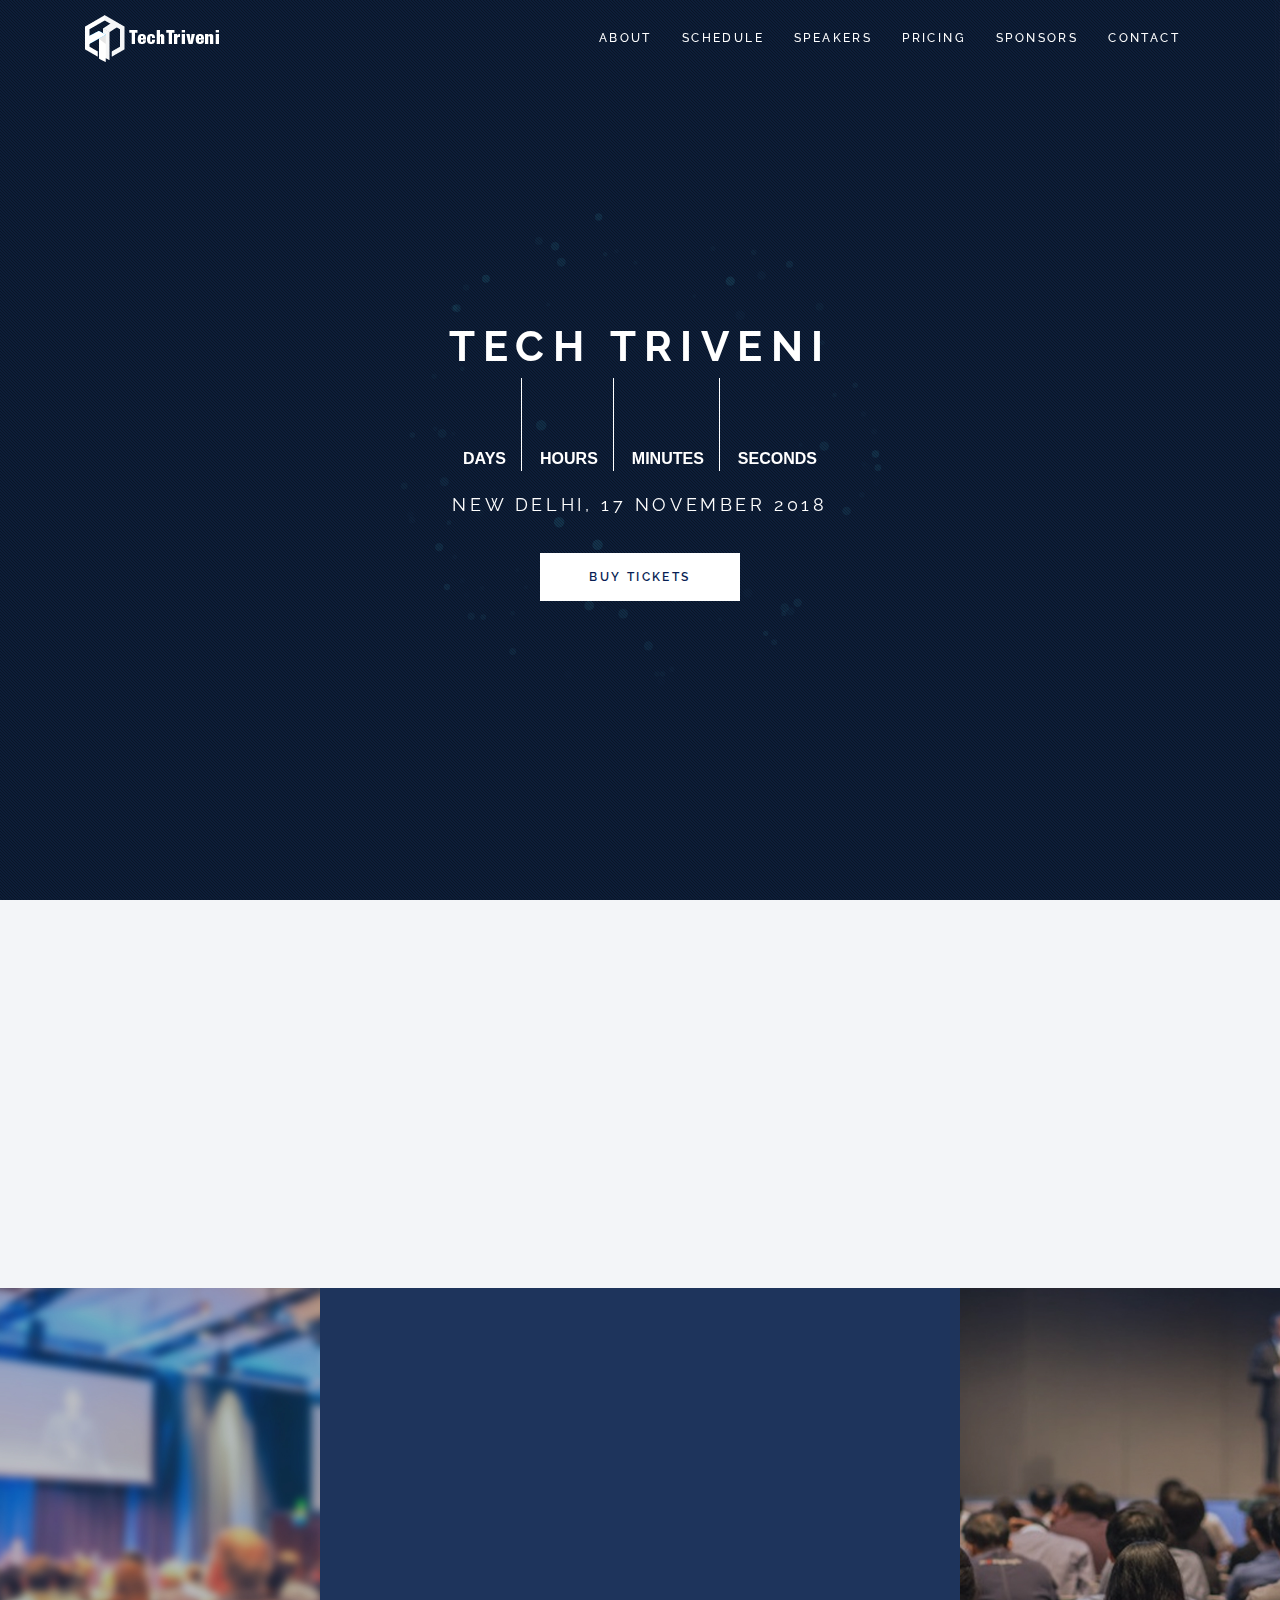
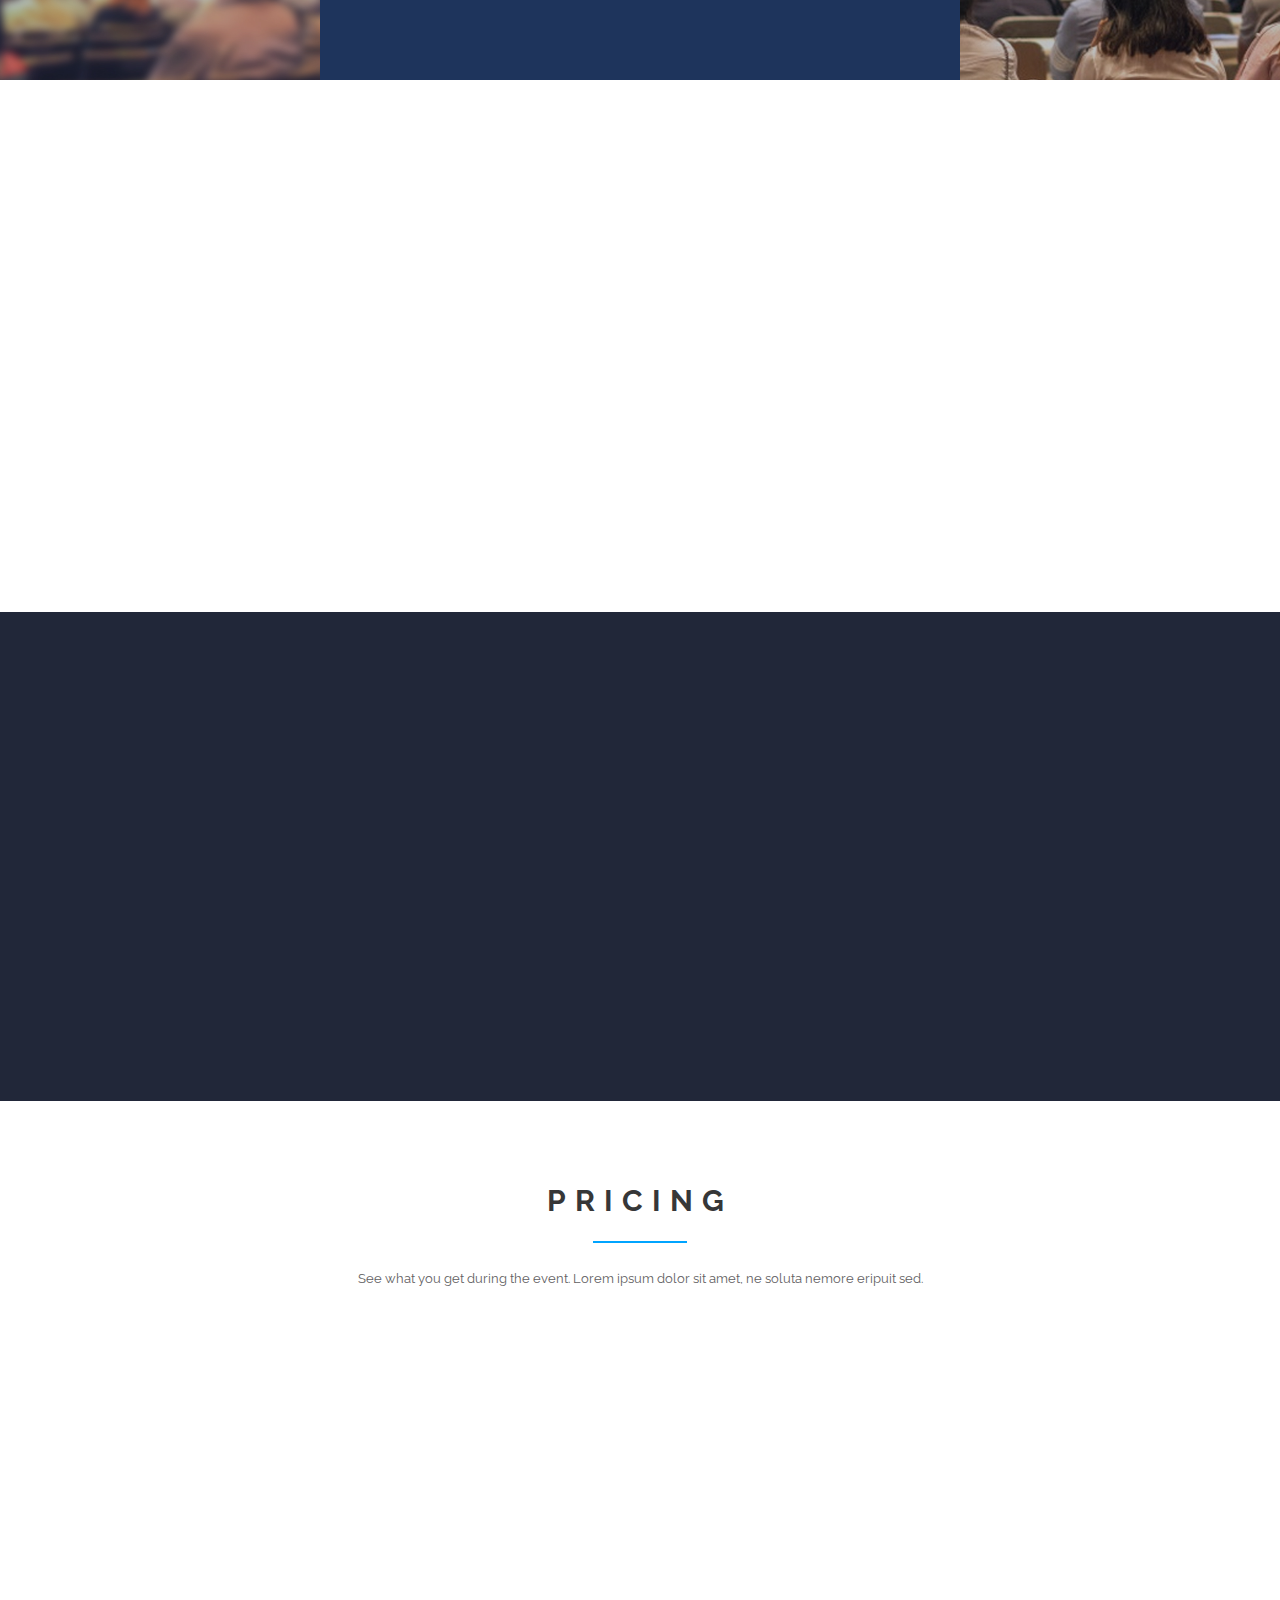
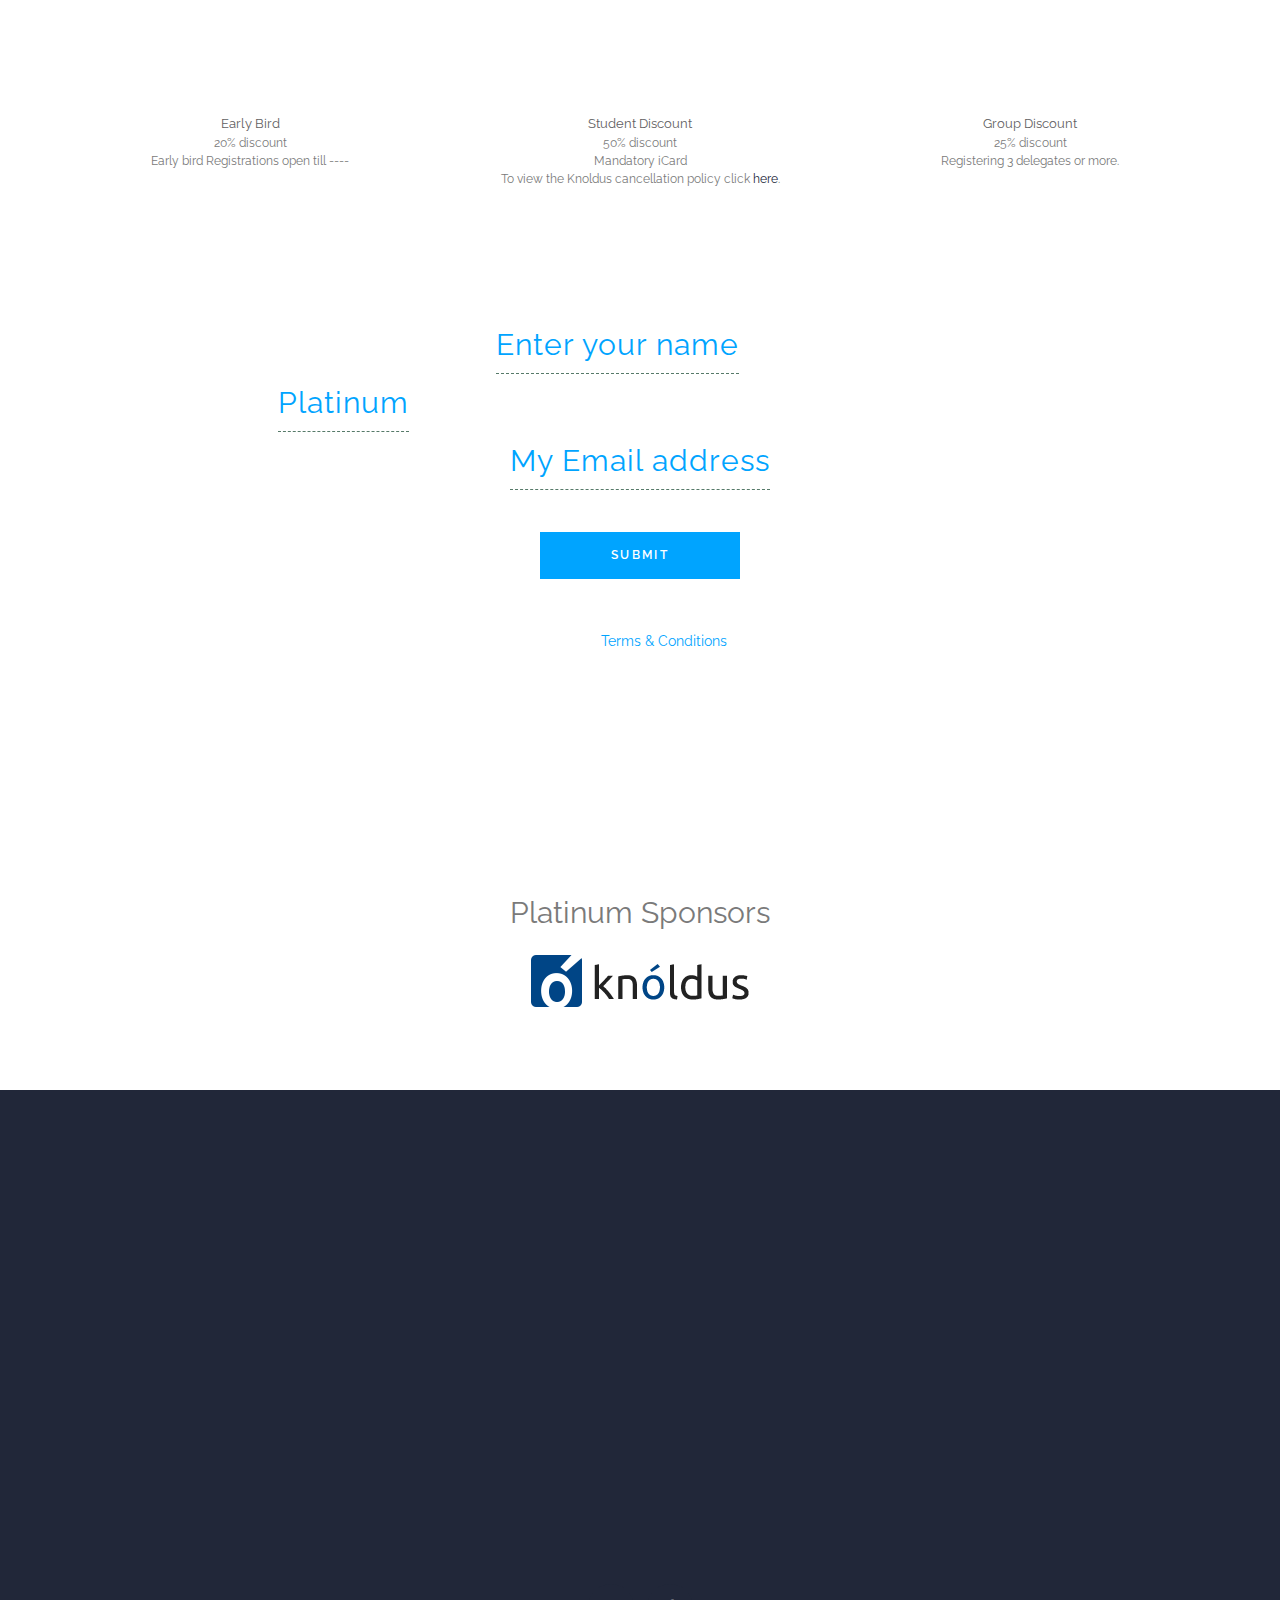
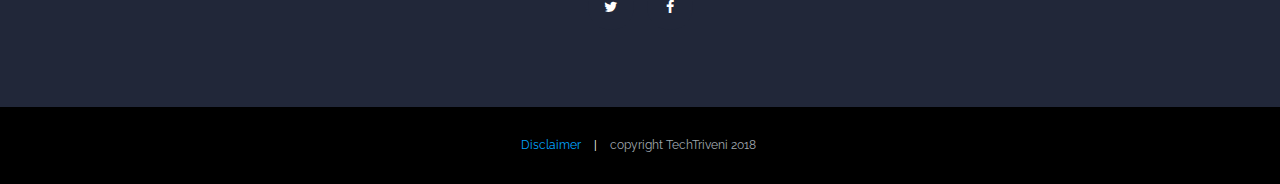
==== commit 02ebb2e0: "changes on landing page" ====
--- a/index.html
+++ b/index.html
@@ -5,8 +5,8 @@
 		<meta name="viewport" content="width=device-width, initial-scale=1, maximum-scale=1"/>
 		
 		<!-- FAVICON -->
-		<link rel="shortcut icon" href="favicon.ico" type="image/x-icon">
-		<link rel="icon" href="favicon.ico" type="image/x-icon">
+		<link rel="shortcut icon" href="favicon.png" type="image/x-icon">
+		<link rel="icon" href="favicon.png" type="image/x-icon">
 				
 		<!-- TITLE -->
 		<title>Tech Triveni</title>
@@ -35,9 +35,38 @@
         <link rel="stylesheet" href="assets/css/parallax-hero.css">
         <link rel="stylesheet" href="assets/css/magnific-popup.css">
         <link rel="stylesheet" href="assets/css/user.css">
+
+
+        <style>
+            .time-counter{
+
+            }
+            .border-right{
+                border-right:thin solid #fff;
+            }
+            .time-counter .time-counter-container{
+                display: inline-block;
+                padding:0px 15px;
+                margin-bottom: 20px;
+                font-family: "Helvetica Neue", Helvetica, Arial, sans-serif;
+            }
+            .time-counter-digits{
+                color:#00A4FF;
+                font-size: 46px;
+                font-weight: bold;
+            }
+            .time-counter-text{
+                color: white;
+                font-size: 16px;
+                font-weight: 600;
+            }
+        </style>
+
 		<!--[if lt IE 9]>
 		<script src="https://oss.maxcdn.com/libs/html5shiv/3.7.0/html5shiv.js"></script>
 		<script src="https://oss.maxcdn.com/libs/respond.js/1.4.2/respond.min.js"></script>
+
+
 		<![endif]-->
 	
 	</head>
@@ -62,8 +91,10 @@
 						 <span class="icon-bar"></span>
 						 <span class="icon-bar"></span>
 					  </button>
-					   <a class="navbar-brand" data-scroll href="#sec_1" ><img class = "logo-hide" src="assets/img/logo3.png" alt="logo"/><img class = "logo-visible" src="assets/img/logo4.png" alt="logo"/></a>
-                       
+					   <a class="navbar-brand" data-scroll href="#sec_1" >
+                           <img class = "logo-hide" src="assets/img/logo3.png" alt="logo"/>
+                           <img class = "logo-visible" src="assets/img/logo4.png" alt="logo"/>
+                       </a>
 				   </div>
 				   <div class="collapse navbar-collapse" id="example-navbar-collapse">
 					  <ul class="nav navbar-nav">
@@ -101,9 +132,33 @@
 			
 			<div class="home-bg"></div>
 			<div class="col-lg-12 landing-text-pos align-center">
-				<h1 class="wow animated fadeInDown" data-wow-duration="1s" data-wow-delay="1s">The Annual Conference</h1>
+				<h1 class="wow animated fadeInDown" data-wow-duration="1s" data-wow-delay="1s">TECH TRIVENI</h1>
+<!--
 				<hr id="title_hr"/>
-				<p class="wow animated fadeInUp" data-wow-duration="1s" data-wow-delay="1s">Grand Space, Portland. 21-26 Sept 2014</p>
+-->
+                <div class = "time-counter">
+                    <div class="time-counter-container border-right wow animated fadeInLeft">
+                        <span class = "time-counter-digits" id="day"></span>
+                        <br>
+                        <span class = "time-counter-text">DAYS</span>
+                    </div>
+                    <div class="time-counter-container border-right wow animated fadeInLeft">
+                        <span class = "time-counter-digits"  id="hour"></span>
+                        <br>
+                        <span class = "time-counter-text">HOURS</span>
+                    </div>
+                    <div class="time-counter-container border-right wow animated fadeInRight">
+                        <span class = "time-counter-digits" id="min"></span>
+                        <br>
+                        <span class = "time-counter-text">MINUTES</span>
+                    </div>
+                    <div class="time-counter-container wow animated fadeInRight">
+                        <span class = "time-counter-digits"  id="sec"></span>
+                        <br>
+                        <span class = "time-counter-text">SECONDS</span>
+                    </div>
+                </div>
+				<p class="wow animated fadeInUp" data-wow-duration="1s" data-wow-delay="1s">New Delhi, 17 November 2018</p>
 				<a class="learn-more-btn btn-effect wow animated fadeIn" data-wow-duration="0.5s" data-wow-delay="1.5s" data-scroll href="#swag">Buy Tickets</a>
 			</div>
 		</section>
@@ -464,253 +519,16 @@
 			<div class="container">
 				<div class="row">
 				  <div class="col-lg-8 wow animated fadeInUp align-center" data-wow-duration="1s" data-wow-delay="1s">
-					<h1 class="arrow">Speakers</h1><hr>
-					<p>Lorem ipsum dolor sit amet, alia honestatis an qui, ne soluta nemore eripuit sed. Falli exerci aperiam ut his, prompta feugiat usu minimum delicata.</p>
+					<h1 class="arrow">Call For Proposals</h1><hr>
+					<h3 class = "speaker-subheading">Be a speaker at Tech Triveni</h3>
+					<p>We’re planning an incredible international technical conference in India, and we’d love your help. If you’re a technical expert in the domain of reactive or big data or functional programming with a great concept for a technical session, we invite you to submit a proposal.</p>
+                      <p>25/12/2018-Registrations open for proposals | 25 DEC 2018 Call for proposals closes at 11:59pm IST | 25 DEC 2018 Notification of acceptance</p>
+                      <a class="learn-more-btn btn-effect-speaker wow animated fadeIn" data-wow-duration="0.5s" data-wow-delay="1.5s" data-scroll href="#swag">Buy Tickets</a>
 				  </div>
 				</div>
-				<div class="row">
-					<div class="speakers-wrap">
-						<div id="portfolioSlider">
-							<ul class="slides">
-								<li>
-									<div class="col-md-4 col-sm-4 wow animated fadeInUp" data-wow-duration="1s" data-wow-delay="0.5s">
-										<div class="overlay-effect effects clearfix">
-											<div class="img">
-											  <img src="assets/img/team/team1.jpg" alt="Portfolio Item">
-											  <div class="overlay">
-												<button class="md-trigger expand" data-modal="modal-1"><i class="fa fa-search"></i><br>View More</button>
-											  </div>
-											</div>
-										</div>
-										<h2>Mark Anderson</h2>
-										<p>Lorem ipsum dolor sit amet, consectetur adipiscing elit. Nunc ultricies nulla non metus pulvinar imperdiet.</p>
-									</div>
-
-									<div class="col-md-4 col-sm-4 wow animated fadeInUp" data-wow-duration="1s" data-wow-delay="0.7s">
-										<div class="overlay-effect effects clearfix">
-											<div class="img">
-												<img src="assets/img/team/team2.jpg" alt="Portfolio Item">
-												<div class="overlay">
-													<button class="md-trigger expand" data-modal="modal-2"><i class="fa fa-search"></i><br>View More</button>
-												</div>
-											</div>
-										</div>
-										<h2>Mary Doe</h2>
-										<p>Lorem ipsum dolor sit amet, consectetur adipiscing elit. Nunc ultricies nulla non metus pulvinar imperdiet.</p>
-									</div>
-
-									<div class="col-md-4 col-sm-4 wow animated fadeInUp" data-wow-duration="1s" data-wow-delay="0.9s">
-										<div class="overlay-effect effects clearfix">
-											<div class="img">
-												<img src="assets/img/team/team3.jpg" alt="Portfolio Item">
-												<div class="overlay">
-													<button class="md-trigger expand" data-modal="modal-3"><i class="fa fa-search"></i><br>View More</button>
-												</div>
-											</div>
-										</div>
-										<h2>John Thomson</h2>
-										<p>Lorem ipsum dolor sit amet, consectetur adipiscing elit. Nunc ultricies nulla non metus pulvinar imperdiet.</p>
-									</div>
-								</li>
-								<!-- <li> Second Set of Speakers -->
-								<li>
-									<div class="col-md-4 col-sm-4 wow animated fadeInUp">
-										<div class="overlay-effect effects clearfix">
-										<div class="img">
-										  <img src="assets/img/team/team1.jpg" alt="Portfolio Item">
-										  <div class="overlay">
-											<button class="md-trigger expand" data-modal="modal-4"><i class="fa fa-search"></i><br>View More</button>
-										  </div>
-										</div>
-										</div>
-										<h2>Mark Anderson</h2>
-										<p>Lorem ipsum dolor sit amet, consectetur adipiscing elit. Nunc ultricies nulla non metus pulvinar imperdiet.</p>
-									</div>
-									<div class="col-md-4 col-sm-4 wow animated fadeInUp">
-										<div class="overlay-effect effects clearfix">
-											<div class="img">
-											  <img src="assets/img/team/team2.jpg" alt="Portfolio Item">
-											  <div class="overlay">
-												<button class="md-trigger expand" data-modal="modal-5"><i class="fa fa-search"></i><br>View More</button>
-											  </div>
-											</div>
-										</div>
-										<h2>Mary Doe</h2>
-										<p>Lorem ipsum dolor sit amet, consectetur adipiscing elit. Nunc ultricies nulla non metus pulvinar imperdiet.</p>
-									</div>
-									<div class="col-md-4 col-sm-4 wow animated fadeInUp">
-										<div class="overlay-effect effects clearfix">
-											<div class="img">
-											  <img src="assets/img/team/team3.jpg" alt="Portfolio Item">
-											  <div class="overlay">
-												<button class="md-trigger expand" data-modal="modal-6"><i class="fa fa-search"></i><br>View More</button>
-											  </div>
-											</div>
-										</div>
-									  <h2>John Thomson</h2>
-									  <p>Lorem ipsum dolor sit amet, consectetur adipiscing elit. Nunc ultricies nulla non metus pulvinar imperdiet.</p>
-									</div>
-								</li>
-							</ul>
-						</div>
-					</div>
-				</div> <!--Row Ends Here-->
-			</div>
+				
 			<!-- Example Speaker -->
-			<div class="md-modal md-effect-9" id="modal-1">
-				<div class="md-content">
-					<div class="folio">
-						<div class="avatar1"></div>
-						<div class="sp-name"><strong>Mark Anderson</strong><br/>Director, ABC</div>
-						<div class="sp-dsc">
-						This is Photoshop's version  of Lorem Ipsum. Proin gravida nibh vel velit auctor aliquet. Aenean sollicitudin, lorem quis bibendum auctor.
-							<blockquote>
-							<p>Here is a long quotation here is a long quotation proin gravida nibh vel velit auctor aliquet aenean sollicitudin.</p>
-							</blockquote>
-						This is Photoshop's version  of Lorem Ipsum. Proin gravida nibh vel velit auctor aliquet.
-						</div>
-						<div class="sp-social">
-							<ul>
-								<li><a href="#" class="social-btn"><i class="fa fa-twitter"></i></a></li>
-								<li><a href="#" class="social-btn"><i class="fa fa-facebook"></i></a></li>
-								<li><a href="#" class="social-btn"><i class="fa fa-dribbble"></i></a></li>
-							</ul>
-						</div>
-						<button class="md-close"><i class="fa fa-times"></i></button>
-					</div>
-				</div>
-			</div> 
-			<div class="md-overlay"></div>
-			<!-- /Example Speaker -->
-			<!-- Example Speaker -->
-			<div class="md-modal md-effect-9" id="modal-2">
-				<div class="md-content">
-					<div class="folio">
-						<div class="avatar2"></div>
-						<div class="sp-name"><strong>Mark Anderson</strong><br/>Director, ABC</div>
-						<div class="sp-dsc">
-						This is Photoshop's version  of Lorem Ipsum. Proin gravida nibh vel velit auctor aliquet. Aenean sollicitudin, lorem quis bibendum auctor.
-							<blockquote>
-							<p>Here is a long quotation here is a long quotation proin gravida nibh vel velit auctor aliquet aenean sollicitudin.</p>
-							</blockquote>
-						This is Photoshop's version  of Lorem Ipsum. Proin gravida nibh vel velit auctor aliquet.
-						</div>
-						<div class="sp-social">
-							<ul>
-								<li><a href="#" class="social-btn"><i class="fa fa-twitter"></i></a></li>
-								<li><a href="#" class="social-btn"><i class="fa fa-facebook"></i></a></li>
-								<li><a href="#" class="social-btn"><i class="fa fa-dribbble"></i></a></li>
-							</ul>
-						</div>
-						<button class="md-close"><i class="fa fa-times"></i></button>
-					</div>
-				</div>
-			</div> 
-			<div class="md-overlay"></div>
-			<!-- /Example Speaker -->
-			<!-- Example Speaker -->
-			<div class="md-modal md-effect-9" id="modal-3">
-				<div class="md-content">
-					<div class="folio">
-						<div class="avatar3"></div>
-						<div class="sp-name"><strong>Mark Anderson</strong><br/>Director, ABC</div>
-						<div class="sp-dsc">
-						This is Photoshop's version  of Lorem Ipsum. Proin gravida nibh vel velit auctor aliquet. Aenean sollicitudin, lorem quis bibendum auctor.
-							<blockquote>
-							<p>Here is a long quotation here is a long quotation proin gravida nibh vel velit auctor aliquet aenean sollicitudin.</p>
-							</blockquote>
-						This is Photoshop's version  of Lorem Ipsum. Proin gravida nibh vel velit auctor aliquet.
-						</div>
-						<div class="sp-social">
-							<ul>
-								<li><a href="#" class="social-btn"><i class="fa fa-twitter"></i></a></li>
-								<li><a href="#" class="social-btn"><i class="fa fa-facebook"></i></a></li>
-								<li><a href="#" class="social-btn"><i class="fa fa-dribbble"></i></a></li>
-							</ul>
-						</div>
-						<button class="md-close"><i class="fa fa-times"></i></button>
-					</div>
-				</div>
-			</div> 
-			<div class="md-overlay"></div>
-			<!-- /Example Speaker -->
-			<!-- Example Speaker -->
-			<div class="md-modal md-effect-9" id="modal-4">
-				<div class="md-content">
-					<div class="folio">
-						<div class="avatar4"></div>
-						<div class="sp-name"><strong>Mark Anderson</strong><br/>Director, ABC</div>
-						<div class="sp-dsc">
-						This is Photoshop's version  of Lorem Ipsum. Proin gravida nibh vel velit auctor aliquet. Aenean sollicitudin, lorem quis bibendum auctor.
-							<blockquote>
-							<p>Here is a long quotation here is a long quotation proin gravida nibh vel velit auctor aliquet aenean sollicitudin.</p>
-							</blockquote>
-						This is Photoshop's version  of Lorem Ipsum. Proin gravida nibh vel velit auctor aliquet.
-						</div>
-						<div class="sp-social">
-							<ul>
-								<li><a href="#" class="social-btn"><i class="fa fa-twitter"></i></a></li>
-								<li><a href="#" class="social-btn"><i class="fa fa-facebook"></i></a></li>
-								<li><a href="#" class="social-btn"><i class="fa fa-dribbble"></i></a></li>
-							</ul>
-						</div>
-						<button class="md-close"><i class="fa fa-times"></i></button>
-					</div>
-				</div>
-			</div> 
-			<div class="md-overlay"></div>
-			<!-- /Example Speaker -->
-			<!-- Example Speaker -->
-			<div class="md-modal md-effect-9" id="modal-5">
-				<div class="md-content">
-					<div class="folio">
-						<div class="avatar5"></div>
-						<div class="sp-name"><strong>Mark Anderson</strong><br/>Director, ABC</div>
-						<div class="sp-dsc">
-						This is Photoshop's version  of Lorem Ipsum. Proin gravida nibh vel velit auctor aliquet. Aenean sollicitudin, lorem quis bibendum auctor.
-							<blockquote>
-							<p>Here is a long quotation here is a long quotation proin gravida nibh vel velit auctor aliquet aenean sollicitudin.</p>
-							</blockquote>
-						This is Photoshop's version  of Lorem Ipsum. Proin gravida nibh vel velit auctor aliquet.
-						</div>
-						<div class="sp-social">
-							<ul>
-								<li><a href="#" class="social-btn"><i class="fa fa-twitter"></i></a></li>
-								<li><a href="#" class="social-btn"><i class="fa fa-facebook"></i></a></li>
-								<li><a href="#" class="social-btn"><i class="fa fa-dribbble"></i></a></li>
-							</ul>
-						</div>
-						<button class="md-close"><i class="fa fa-times"></i></button>
-					</div>
-				</div>
-			</div> 
-			<div class="md-overlay"></div>
-			<!-- /Example Speaker -->
-			<!-- Example Speaker -->
-			<div class="md-modal md-effect-9" id="modal-6">
-				<div class="md-content">
-					<div class="folio">
-						<div class="avatar6"></div>
-						<div class="sp-name"><strong>Mark Anderson</strong><br/>Director, ABC</div>
-						<div class="sp-dsc">
-						This is Photoshop's version  of Lorem Ipsum. Proin gravida nibh vel velit auctor aliquet. Aenean sollicitudin, lorem quis bibendum auctor.
-							<blockquote>
-							<p>Here is a long quotation here is a long quotation proin gravida nibh vel velit auctor aliquet aenean sollicitudin.</p>
-							</blockquote>
-						This is Photoshop's version  of Lorem Ipsum. Proin gravida nibh vel velit auctor aliquet.
-						</div>
-						<div class="sp-social">
-							<ul>
-								<li><a href="#" class="social-btn"><i class="fa fa-twitter"></i></a></li>
-								<li><a href="#" class="social-btn"><i class="fa fa-facebook"></i></a></li>
-								<li><a href="#" class="social-btn"><i class="fa fa-dribbble"></i></a></li>
-							</ul>
-						</div>
-						<button class="md-close"><i class="fa fa-times"></i></button>
-					</div>
-				</div>
-			</div> 
-			<div class="md-overlay"></div>
+			 
 			<!-- /Example Speaker -->
         </section>
 		<!--/SPEAKER-->
@@ -727,60 +545,74 @@
 					<div class="pricing-wrap">                
 						<ul class="slides">
 							<li>
-								<div class="col-md-4 col-sm-6 col-xs-6 wow animated fadeInRight" data-wow-duration="1s" data-wow-delay="0.3s">
-									<ul class="planContainer">
-										<li class="title"><h2>$99</h2></li>
-										<li class="price"><p>Individual</p></li>
-										<li>
-											<ul class="options">
-												<li>2x option 1</li>
-												<li>Free option 2</li>
-												<li>Unlimited option 3</li>
-												<li>Unlimited option 4</li>
-												<li>1x option 5</li>
-										   </ul>
-										</li>
-										<li class="button"><a data-scroll class="btn-effect" href="#swag">Register</a></li>
-									</ul>             
+								<div class="col-md-4 col-md-offset-2 col-sm-6 col-xs-6 wow animated fadeInRight" data-wow-duration="1s" data-wow-delay="0.3s">
+									<div class = "price-card-container">
+										<div class = "card">
+											<h2 class="bestPlanTitle">$125</h2>
+											<p class="bestPlanPrice">Business</p>
+										</div>
+									</div>
+
+									<!-- <ul class="planContainer">
+									            	<li class="title"><h2>$99</h2></li>
+									            	<li class="price"><p>Individual</p></li>
+									            	<li>
+									            		<ul class="options">
+									            			<li>2x option 1</li>
+									            			<li>Free option 2</li>
+									            			<li>Unlimited option 3</li>
+									            			<li>Unlimited option 4</li>
+									            			<li>1x option 5</li>
+									            	   </ul>
+									            	</li>
+									            	<li class="button"><a data-scroll class="btn-effect" href="#swag">Register</a></li>
+									            </ul>  -->            
 								</div>
 							  
-								<div class="col-md-4 col-sm-6 col-xs-6 wow animated fadeInRight" data-wow-duration="1s" data-wow-delay="0.5s">
-									<ul class="planContainer">
-										<li class="title"><h2 class="bestPlanTitle">$125</h2></li>
-										<li class="price"><p class="bestPlanPrice">Business</p></li>
-										<li>
-											<ul class="options">
-												<li>2x option 1</li>
-												<li>Free option 2</li>
-												<li>Unlimited option 3</li>
-												<li>Unlimited option 4</li>
-												<li>1x option 5</li>
-											</ul>
-										</li>
-										<li class="button"><a data-scroll class="bestPlanButton btn-effect" href="#swag">Register</a></li>
-									</ul>
-								</div>
-								
-								<div class="col-md-4 col-sm-6 col-xs-6 wow animated fadeInRight" data-wow-duration="1s" data-wow-delay="0.7s">
-									<ul class="planContainer">
-										<li class="title"><h2>$100</h2></li>
-										<li class="price"><p>Institution</p></li>
-										<li>
-											<ul class="options">
-												<li>2x option 1</li>
-												<li>Free option 2</li>
-												<li>Unlimited option 3</li>
-												<li>Unlimited option 4</li>
-												<li>1x option 5</li>
-										   </ul>
-										</li>
-										<li class="button"><a data-scroll class="btn-effect " href="#swag">Register</a></li>
-									</ul>
+								<div class="col-md-4 col-xs-6 wow animated fadeInRight" data-wow-duration="1s" data-wow-delay="0.5s">
+									<div class = "price-card-container">
+										<div class = "card">
+											<h2 class="bestPlanTitle">$125</h2>
+											<p class="bestPlanPrice">Business</p>
+										</div>
+									</div>
 								</div>
 
 							</li>
 						</ul>                
 					</div>
+				</div>
+				<div class = "row">
+					<div class = "col-sm-4">
+						<div class = "offer-container">
+							<p>Early Bird</p>
+							<ul>
+								<li>20% discount</li>
+								<li>Early bird Registrations open till ----</li>
+							</ul>
+						</div>
+					</div>
+					<div class = "col-sm-4">
+						<div class = "offer-container">
+							<p>Student Discount</p>
+							<ul>
+								<li>50% discount</li>
+								<li>Mandatory iCard</li>
+							</ul>
+						</div>
+					</div>
+					<div class = "col-sm-4">
+						<div class = "offer-container">
+							<p>Group Discount</p>
+							<ul>
+								<li>25% discount</li>
+								<li>Registering 3 delegates or more.</li>
+							</ul>
+						</div>
+					</div>
+				</div>
+				<div class = "">
+					To view the Knoldus cancellation policy click <a href = "#">here</a>.
 				</div>
 			</div>
         </section>
@@ -794,13 +626,13 @@
 						<form id="nl-form" class="nl-form ">
 							Hi! My name is 
 							<input id="name" type="text" name="name" placeholder="Enter your name" data-subline="Enter your name"/>.
-							I would like to register for
+							I would like to be
 
                             <select id="field_1">
                                 <option value="1" selected>Platinum</option>
                                 <option value="2">Golden</option>
                                 <option value="3">Silver</option>
-                            </select> Sponsorship .
+                            </select> Sponsor at Tech Triveni .
 							Contact me on 
 							<input id="email1" type="text" name="email1" placeholder="My Email address" data-subline="Enter your email address"/>									
 							<div class="nl-submit-wrap">
@@ -841,7 +673,6 @@
 				<div class="row">
 					<div class="col-md-8 align-center wow animated fadeInLeft" data-wow-duration="1s" data-wow-delay="0.5s">
 						<h1 class="arrow">Our Sponsors</h1><hr>
-						<p>Lorem ipsum dolor sit amet, alia honestatis an qui, ne soluta nemore eripuit sed. Falli exerci aperiam ut his, prompta feugiat usu minimum delicata.</p>
 					</div>
                     <div class = "sponsor-heading text-center">
                         Platinum Sponsors
@@ -1027,5 +858,36 @@
             google.maps.event.addDomListener(window, 'load', simpleMap(latitude, longitude, markerImage, mapTheme, mapElement));
 
         </script>
+        <script>
+            // Set the date we're counting down to
+            var countDownDate = new Date("Nov 17, 2018 15:37:25").getTime();
+
+            // Update the count down every 1 second
+            var x = setInterval(function() {
+
+                // Get todays date and time
+                var now = new Date().getTime();
+
+                // Find the distance between now and the count down date
+                var distance = countDownDate - now;
+
+                // Time calculations for days, hours, minutes and seconds
+                var days = Math.floor(distance / (1000 * 60 * 60 * 24));
+                var hours = Math.floor((distance % (1000 * 60 * 60 * 24)) / (1000 * 60 * 60));
+                var minutes = Math.floor((distance % (1000 * 60 * 60)) / (1000 * 60));
+                var seconds = Math.floor((distance % (1000 * 60)) / 1000);
+
+                document.getElementById("day").innerHTML = days;
+                document.getElementById("hour").innerHTML = hours;
+                document.getElementById("min").innerHTML = minutes;
+                document.getElementById("sec").innerHTML = seconds;
+
+                // If the count down is over, write some text
+                if (distance < 0) {
+                    clearInterval(x);
+                    document.getElementById("demo").innerHTML = "EXPIRED";
+                }
+            }, 1000);
+        </script>
     </body>
 </html>
--- a/assets/css/styles.css
+++ b/assets/css/styles.css
@@ -121,6 +121,26 @@
     text-transform: uppercase;
     color:#1E345C;
 }
+.speaker-subheading{
+	color: white;
+	font-weight: 500;
+	font-size: 25px;
+	margin-bottom: 20px !important; 
+}
+.price-card-container{
+	width: 100%;
+	padding: 15%;
+}
+.card{
+	border-radius: 5px;
+	background: #212639;
+	color: white;
+	padding:100px 120px;
+	display: table;
+	color: #fff;
+	margin: 0 auto;
+}
+
 .sponsor-logo{
 
 }
@@ -357,14 +377,17 @@
 	box-shadow: 10px 12px 17px -6px rgba(0,0,0,0.2);
 }
 .logo-visible{
-	display:none;
+	display:none !important;
 }
 
 .scroll-header .logo-hide{
 	display:none;
 }
 .scroll-header .logo-visible{
-	display:block;
+	display:block !important;
+}
+.scroll-header .logo-visible{
+    display:block !important;
 }
 
 .header {
@@ -838,6 +861,40 @@
 	cursor:pointer;
 	position:relative;
 
+}
+.btn-effect-speaker{
+	background: none repeat scroll 0 0 #00A4FF;
+	border: medium none;
+	color: #ffffff;
+	letter-spacing: 0.2em;
+	-webkit-transition: all 0.3s ease 0s;
+	-moz-transition: all 0.3s ease 0s;
+	-ms-transition: all 0.3s ease 0s;
+	-o-transition: all 0.3s ease 0s;
+	transition: all 0.3s ease 0s;
+	z-index:1;
+	cursor:pointer;
+	position:relative;
+}
+.btn-effect-speaker:after {
+	background: none repeat scroll 0 0 #ffffff;
+	height: 0;
+	left: 0;
+	top: 0;
+	width: 100%;
+	z-index:-1;
+	content: "";
+	position: absolute;
+	-webkit-transition: all 0.3s ease 0s;
+	-moz-transition: all 0.3s ease 0s;
+	-ms-transition: all 0.3s ease 0s;
+	-o-transition: all 0.3s ease 0s;
+	transition: all 0.3s ease 0s;
+	color: #00A4FF;
+}
+.btn-effect-speaker:hover:after, 
+.btn-effect-speaker:active:after {
+	height: 100%;
 }
 
 .pricing-wrap .btn-effect{
@@ -1083,7 +1140,7 @@
 /** Registration Form **/
 /****************************/
 .swag {
-	background: url('../img/backgrounds/bg-input.jpg') no-repeat center center;
+	background: url('../img/7.jpg') no-repeat center center;
 	-webkit-background-size: cover;
 	-moz-background-size: cover;
 	-o-background-size: cover;
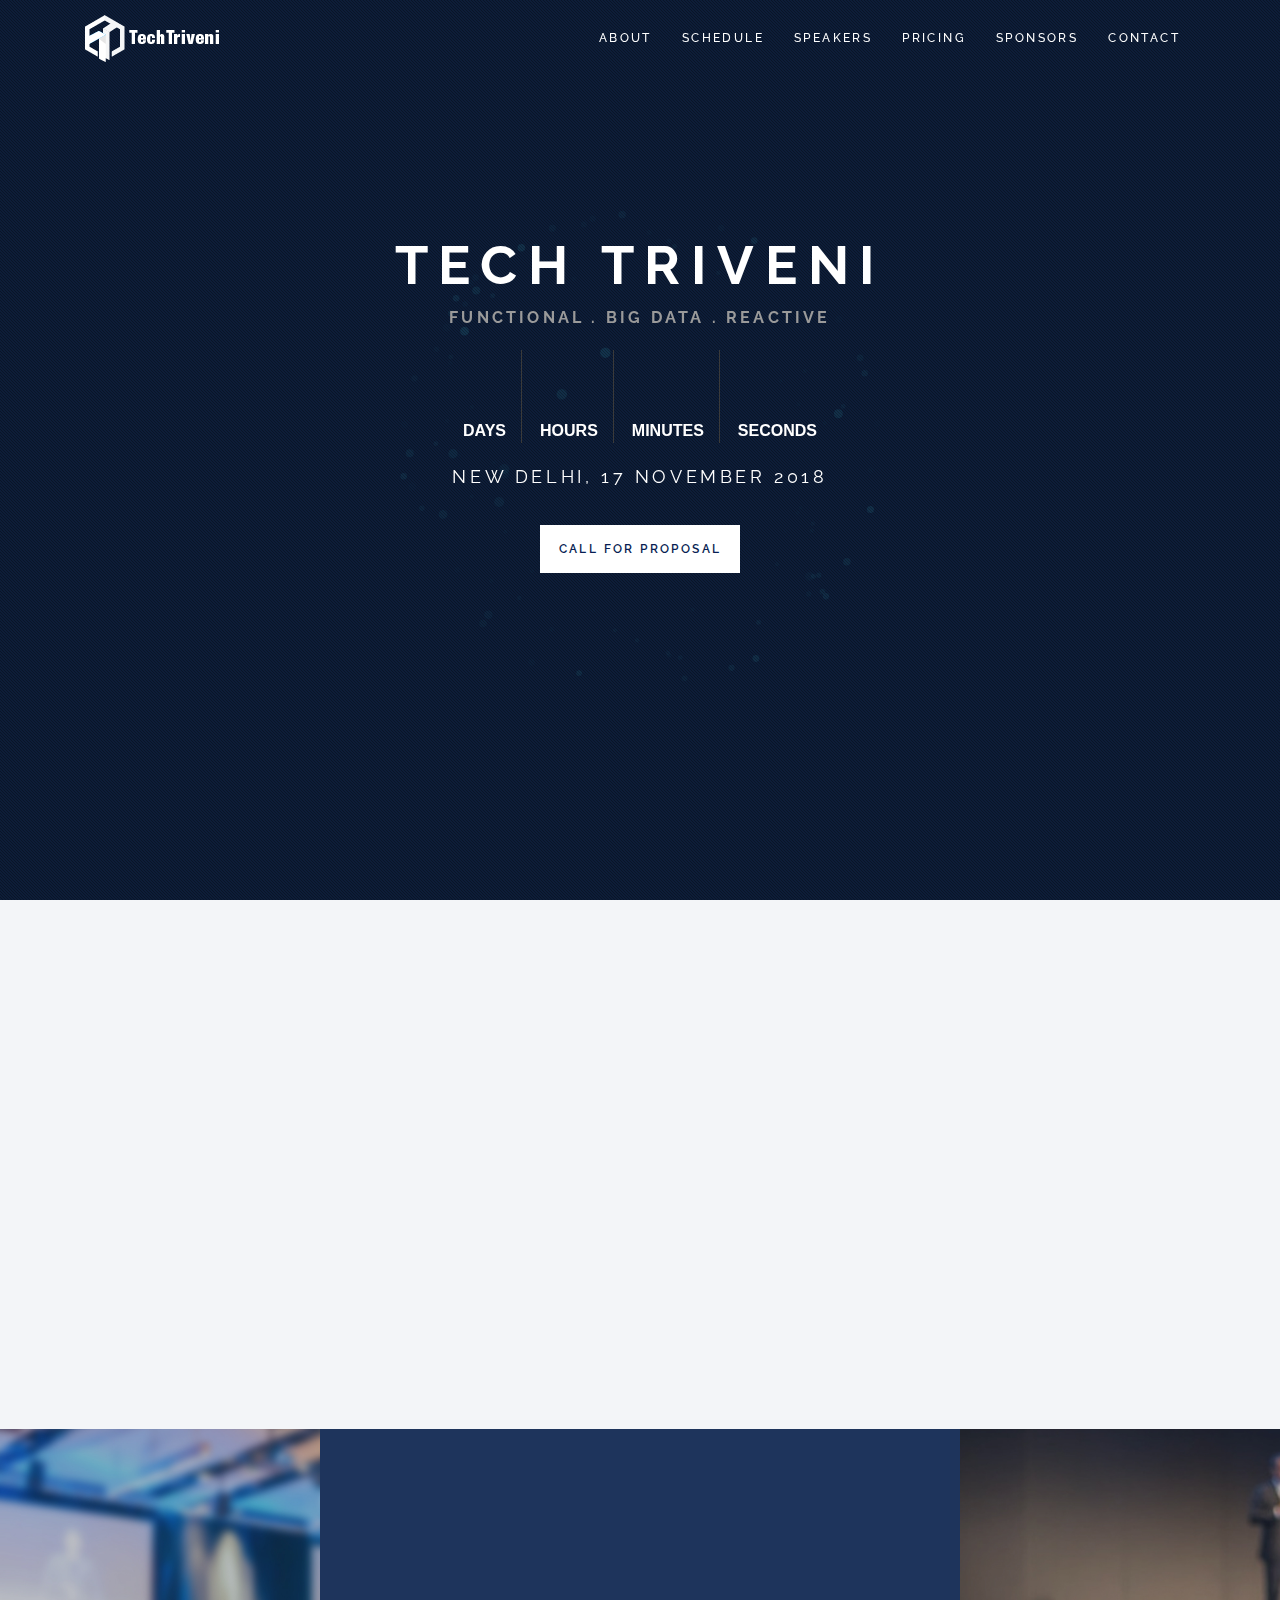
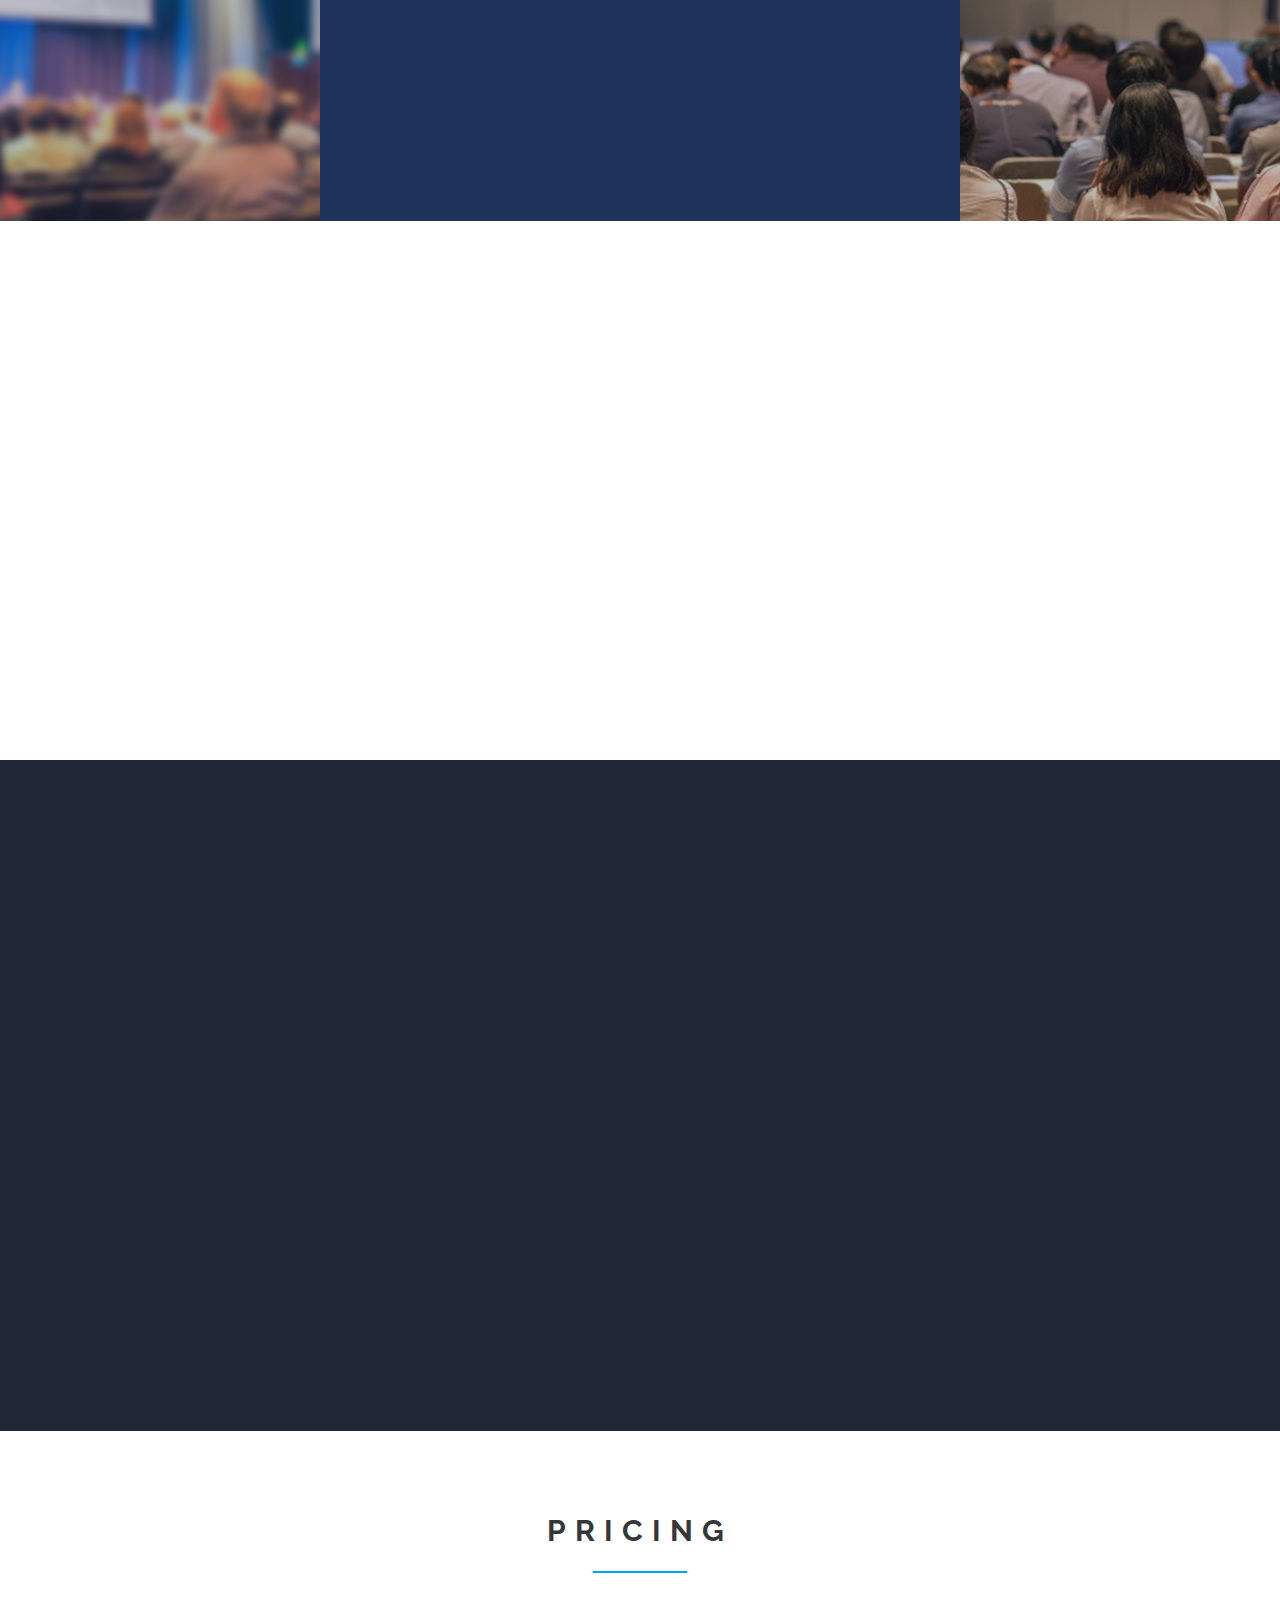
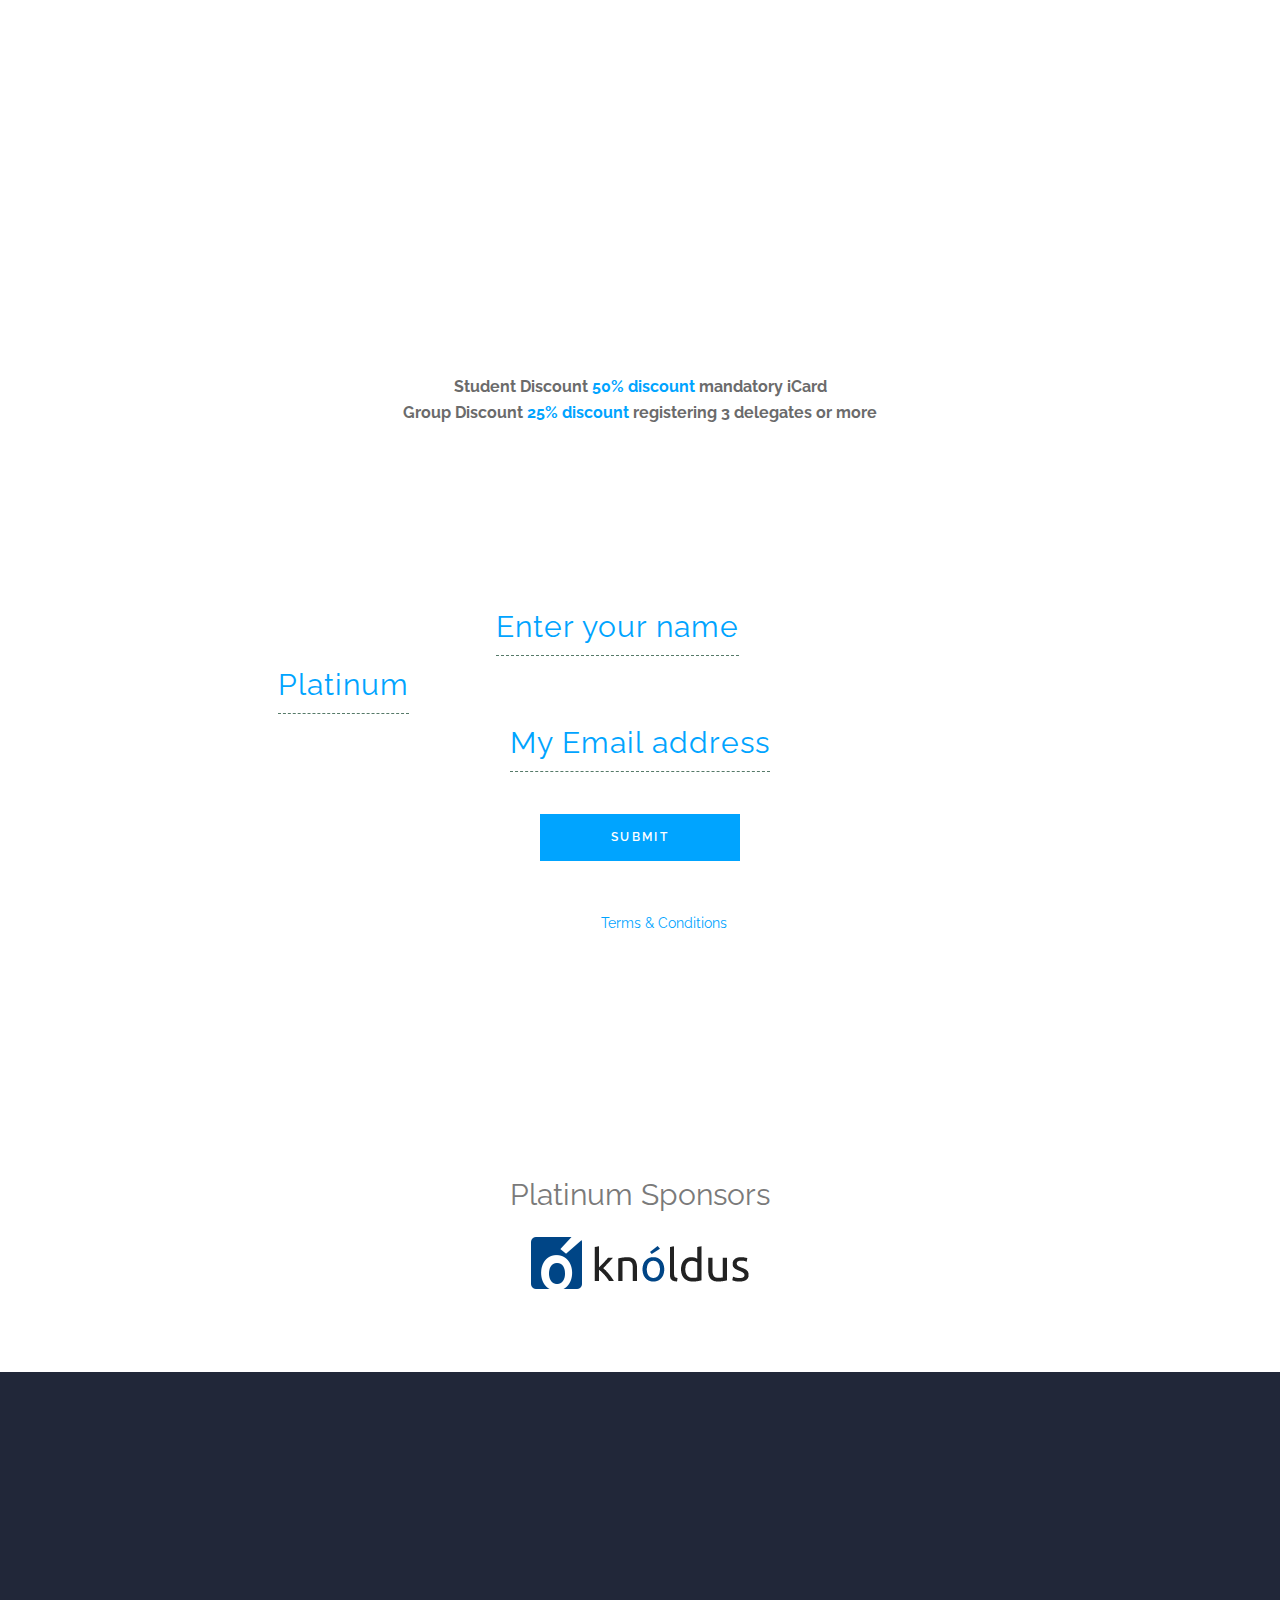
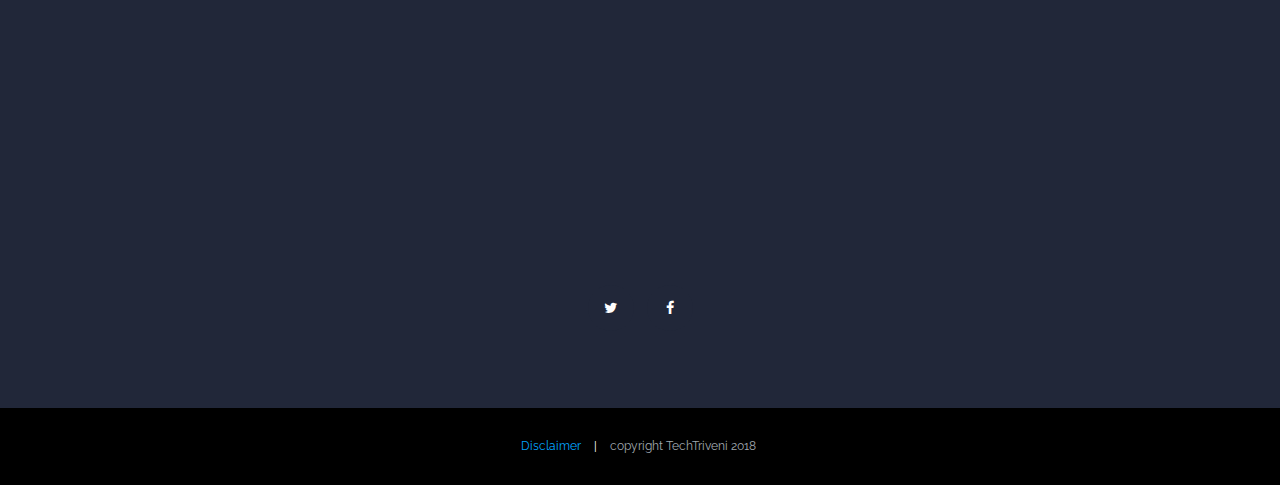
==== commit d3b08eff: "updated landing page" ====
--- a/index.html
+++ b/index.html
@@ -39,10 +39,10 @@
 
         <style>
             .time-counter{
-
+                padding-top:20px;
             }
             .border-right{
-                border-right:thin solid #fff;
+                border-right:thin solid #3A3A3A;
             }
             .time-counter .time-counter-container{
                 display: inline-block;
@@ -59,6 +59,43 @@
                 color: white;
                 font-size: 16px;
                 font-weight: 600;
+            }
+
+            @media screen and (max-device-width: 600px){
+                .time-counter .time-counter-container {
+                    padding: 0px 20px;
+                    height: 40px;
+                }
+
+                .time-counter-digits {
+                    font-size: 40px;
+                    line-height: 0;
+                }
+                .time-counter-text {
+                    font-size: 12px;
+                }
+
+
+            }
+
+
+
+            @media screen and (max-device-width: 400px){
+                .time-counter .time-counter-container {
+                    padding: 0px 10px;
+                    height: 30px;
+                }
+
+                .time-counter-digits {
+                    font-size: 24px;
+                    line-height: 0;
+                    margin-bottom: 0;
+                }
+                .time-counter-text {
+                    font-size: 11px;
+                }
+
+
             }
         </style>
 
@@ -132,10 +169,10 @@
 			
 			<div class="home-bg"></div>
 			<div class="col-lg-12 landing-text-pos align-center">
-				<h1 class="wow animated fadeInDown" data-wow-duration="1s" data-wow-delay="1s">TECH TRIVENI</h1>
-<!--
-				<hr id="title_hr"/>
--->
+				<h1 class="font-size wow animated fadeInDown" data-wow-duration="1s" data-wow-delay="1s">TECH TRIVENI</h1>
+                <div class = "">
+                    <p class = "banner-programming"> FUNCTIONAL . BIG DATA . REACTIVE</p>
+                </div>
                 <div class = "time-counter">
                     <div class="time-counter-container border-right wow animated fadeInLeft">
                         <span class = "time-counter-digits" id="day"></span>
@@ -159,7 +196,7 @@
                     </div>
                 </div>
 				<p class="wow animated fadeInUp" data-wow-duration="1s" data-wow-delay="1s">New Delhi, 17 November 2018</p>
-				<a class="learn-more-btn btn-effect wow animated fadeIn" data-wow-duration="0.5s" data-wow-delay="1.5s" data-scroll href="#swag">Buy Tickets</a>
+				<a class="learn-more-btn btn-effect wow animated fadeIn"  data-scroll href="#team" data-wow-duration="0.5s" data-wow-delay="1.5s">Call For Proposal</a>
 			</div>
 		</section>
 		<!--/HOME-->
@@ -171,8 +208,12 @@
 					<div class="col-lg-12 align-center about">
 						<h1 class="arrow">About Tech Triveni</h1>
 						<hr>
-						<p>At Tech Triveni, you will be surrounded by the three cutting-edge technologies - Functional Programming, Reactive Applications and Big Data. It’s your opportunity to discover future trends and to understand these technologies that is driving the global economy. Get the latest insights and skills from technology leaders and practitioners shaping the future of these technologies. Immerse yourself with the latest tools, tech, and experiences that matter, and hear the latest updates and ideas directly from the experts. Whether you attend for sessions or workshops, you’ll engage in free-flowing ideas that will help you and your career achieve tomorrow’s goals, today!</p><br>
-                        <p>Discover the promise and possibilities of the digital future of Reactive Application, Functional Programming and Big Data Technologies. We ensure you that Tech Triveni will leave you infused with inspiration, new ideas and relationships. </p>
+						<p>At Tech Triveni you would discover the promise and possibilities of the digital future with the Functional and Reactive programming approaches along with the hot and trending omnipresent big data, where innovators, programmers, business holders and enthusiasts & experts from IT could join to learn and collaborate on the latest architectures for building and running reactive, big data and functional systems that are scalable, high on performance using the reactive and light bend stack. It’s a delightful amalgamation of the hottest trends around reactive programming, microservices, streaming data, big data and functional programming to build reactive applications.
+                        </p><br>
+                        <p>We have plenty of practical and interesting talks aligned across the three tracks spanning across each of the reactive, functional and big data domain respectively by scholarly and established experts from the Industry.  Get the latest insights and skills from technology leaders and practitioners who are involved in shaping the future of these technologies. Get acquaintance with the latest tools, tech and experiences that matter, and hear the latest updates and ideas directly from the experts.
+                        </p><br>
+                        <p>At Tech Triveni we will ensure to leave you infused with inspiration, new ideas and relationships to grow better.
+                        </p>
 					</div>
 				</div>
 			</div>
@@ -241,18 +282,16 @@
 							<div class="features-wrapper">
 								<div class="col-md-4 wow animated fadeInUp" data-wow-duration="1s" data-wow-delay="0.5s">
 									<div class="icon">
-									  72+
+									  24+
 									</div>
 									<h2>hours</h2>
-									<p>Sessions and Training of industry-focused to elevate your skill and knowledge.</p>
 								</div>
 							  
 								<div class="col-md-4 wow animated fadeInUp" data-wow-duration="1s" data-wow-delay="0.7s">
 									<div class="icon">
-									 16+
+									 30+
 									</div>
 									<h2>speakers</h2>
-									<p>Learn and exchange best practices with subject matter experts and your peers—all under one roof.</p>
 								</div>
 							  
 								<div class="col-md-4 wow animated fadeInUp" data-wow-duration="1s" data-wow-delay="0.9s">
@@ -260,7 +299,6 @@
 									  25+
 									</div>
 									<h2>technologies</h2>
-									<p>Explore the latest tools and technology through a variety of experiences, including hands-on demos experience.</p>
 								</div>
 								<div class="clearfix"></div>
 							</div>
@@ -285,7 +323,8 @@
 				<div class="row">
 					<div class="col-md-12 align-center wow animated fadeInLeft">
 						<h1 class="arrow">Schedule</h1><hr>
-						<p>Our sessions is designed in 3 tracks, each one with a wide content to explore the right tools,technologies and techniques to deliver the incredible results. Through these sessions , you'll take deep dives into Reactive Application, Functional Programming and Big Data and other emerging technologies.</p>
+                        <p>The event calls for a combination of three Mega streams to unite in i.e Reactive programming,  Big Data and Functional programming.</p>
+                        <p>There would be three parallel tracks, one for each stream you can choose to join in anyone one of these tracks.</p>
                         <br>
                         <div class="day">November 18, 2018</div>
 					</div>
@@ -296,9 +335,9 @@
 				<div id="tabs-ui" class="tabs">
 					<nav>
 						<ul>
-							<li><a href="#section-1"><span>Track 1</span></a></li>
-							<li><a href="#section-2"><span>Track 2</span></a></li>
-							<li><a href="#section-3"><span>Track 3</span></a></li>
+							<li><a href="#section-1"><span>Track 1 - Reactive</span></a></li>
+							<li><a href="#section-2"><span>Track 2 - Big Data</span></a></li>
+							<li><a href="#section-3"><span>Track 3 - Functional</span></a></li>
 						</ul>
 					</nav>
 					<div class="content">
@@ -522,14 +561,60 @@
 					<h1 class="arrow">Call For Proposals</h1><hr>
 					<h3 class = "speaker-subheading">Be a speaker at Tech Triveni</h3>
 					<p>We’re planning an incredible international technical conference in India, and we’d love your help. If you’re a technical expert in the domain of reactive or big data or functional programming with a great concept for a technical session, we invite you to submit a proposal.</p>
-                      <p>25/12/2018-Registrations open for proposals | 25 DEC 2018 Call for proposals closes at 11:59pm IST | 25 DEC 2018 Notification of acceptance</p>
-                      <a class="learn-more-btn btn-effect-speaker wow animated fadeIn" data-wow-duration="0.5s" data-wow-delay="1.5s" data-scroll href="#swag">Buy Tickets</a>
-				  </div>
-				</div>
-				
-			<!-- Example Speaker -->
-			 
-			<!-- /Example Speaker -->
+                  </div>
+                    <div class = "align-center">
+<!--
+                        <p class = "">25/12/2018-Registrations open for proposals | 25/12/2018-Call for proposals closes at 11:59pm IST | 25/12/2018-Notification of acceptance</p>
+-->
+                        <!--Call For Proposal-->
+                            <div class="container-fluid wow animated fadeInLeft bottom-spacing">
+                                <div class="row">
+                                    <div class="align-center wow animated fadeInLeft proposal">
+                                        <div class="">
+                                            <!--Row-->
+                                            <div class="">
+                                                <div class="mb-100 text-center session-padding">
+                                                    <div class="col-sm-4">
+                                                        <div class="padding-session-left">
+                                                            <div class="proposal-time-container">
+                                                                <img src = "../tech-triveni-frontend/assets/img/Calender.png"> <div class =" date-set">25 DEC 2018</div>
+                                                            </div>
+                                                            <div class="proposal-description-container">
+                                                                <p>Registrations open for proposals</p>
+                                                            </div>
+                                                        </div>
+                                                    </div>
+
+                                                    <div class="col-sm-4">
+                                                        <div class = "time-middle-container">
+                                                            <div class="proposal-time-container">
+                                                                <img src = "../tech-triveni-frontend/assets/img/Calender.png"> <div class =" date-set">25 DEC 2018</div>
+                                                            </div>
+                                                            <div class="proposal-description-container">
+                                                                <p>Registrations open for proposals</p>
+                                                            </div>
+                                                        </div>
+                                                    </div>
+
+                                                    <div class="col-sm-4 padding-session-right">
+                                                        <div class="proposal-time-container">
+                                                            <img src = "../tech-triveni-frontend/assets/img/Calender.png"> <div class =" date-set">25 DEC 2018</div>
+                                                        </div>
+                                                        <div class="proposal-description-container">
+                                                            <p>Registrations open for proposals</p>
+                                                        </div>
+                                                    </div>
+                                                </div>
+                                            </div>
+                                            <!--End row-->
+                                        </div>
+
+                                </div>
+                            </div>
+                        <a class="learn-more-btn btn-effect-speaker wow animated fadeIn" data-wow-duration="0.5s" data-wow-delay="1.5s" data-scroll href="/form.html">Submit Proposal</a>
+                    </div>
+				</div>
+            </div>
         </section>
 		<!--/SPEAKER-->
 		
@@ -538,42 +623,46 @@
 			<div class="container">
 				<div class="row">
 				  <div class="col-md-12">
-					<h1 class="arrow">Pricing</h1><hr><p>See what you get during the event. Lorem ipsum dolor sit amet, ne soluta nemore eripuit sed.</p>
+                      <h1 class="arrow">Pricing</h1><hr>
 				  </div>
 				</div>
 				<div class="row">
 					<div class="pricing-wrap">                
 						<ul class="slides">
 							<li>
-								<div class="col-md-4 col-md-offset-2 col-sm-6 col-xs-6 wow animated fadeInRight" data-wow-duration="1s" data-wow-delay="0.3s">
+								<div class="col-md-4 col-sm-6 col-xs-6 wow animated fadeInRight" data-wow-duration="1s" data-wow-delay="0.3s">
 									<div class = "price-card-container">
-										<div class = "card">
-											<h2 class="bestPlanTitle">$125</h2>
-											<p class="bestPlanPrice">Business</p>
-										</div>
-									</div>
-
-									<!-- <ul class="planContainer">
-									            	<li class="title"><h2>$99</h2></li>
-									            	<li class="price"><p>Individual</p></li>
-									            	<li>
-									            		<ul class="options">
-									            			<li>2x option 1</li>
-									            			<li>Free option 2</li>
-									            			<li>Unlimited option 3</li>
-									            			<li>Unlimited option 4</li>
-									            			<li>1x option 5</li>
-									            	   </ul>
-									            	</li>
-									            	<li class="button"><a data-scroll class="btn-effect" href="#swag">Register</a></li>
-									            </ul>  -->            
+										<div class = "card price-cards">
+                                            <div class = "plan-name">Early Bird</div>
+                                            <p class="earlybird"> UNTILL MAY 29</p>
+											<div class="plan-price">499</div>
+                                            <div class = "buy-now-btn-container">
+                                                <a class = "buy-now-btn" href ="">BUY NOW</a>
+                                                <p class="earlybird">*INCLUDE 20% DISCOUNT</p>
+                                            </div>
+										</div>
+									</div>
 								</div>
-							  
+							    <div class="col-md-4 col-sm-6 col-xs-6 wow animated fadeInRight" data-wow-duration="1s" data-wow-delay="0.3s">
+									<div class = "price-card-container">
+										<div class = "card standard-cards">
+                                            <div class = "plan-name">Standard</div>
+                                            <div class="plan-price">499</div>
+                                            <div class = "buy-now-btn-container">
+                                                <a class = "buy-now-btn" href ="">BUY NOW</a>
+                                            </div>
+										</div>
+									</div>
+								</div>
+
 								<div class="col-md-4 col-xs-6 wow animated fadeInRight" data-wow-duration="1s" data-wow-delay="0.5s">
-									<div class = "price-card-container">
-										<div class = "card">
-											<h2 class="bestPlanTitle">$125</h2>
-											<p class="bestPlanPrice">Business</p>
+									<div class = "price-card-container ">
+										<div class = "card standard-cards">
+                                            <div class = "plan-name">Onsite</div>
+                                            <div class="plan-price">499</div>
+                                            <div class = "buy-now-btn-container">
+                                                <a class = "buy-now-btn" href ="">BUY NOW</a>
+                                            </div>
 										</div>
 									</div>
 								</div>
@@ -582,38 +671,9 @@
 						</ul>                
 					</div>
 				</div>
-				<div class = "row">
-					<div class = "col-sm-4">
-						<div class = "offer-container">
-							<p>Early Bird</p>
-							<ul>
-								<li>20% discount</li>
-								<li>Early bird Registrations open till ----</li>
-							</ul>
-						</div>
-					</div>
-					<div class = "col-sm-4">
-						<div class = "offer-container">
-							<p>Student Discount</p>
-							<ul>
-								<li>50% discount</li>
-								<li>Mandatory iCard</li>
-							</ul>
-						</div>
-					</div>
-					<div class = "col-sm-4">
-						<div class = "offer-container">
-							<p>Group Discount</p>
-							<ul>
-								<li>25% discount</li>
-								<li>Registering 3 delegates or more.</li>
-							</ul>
-						</div>
-					</div>
-				</div>
-				<div class = "">
-					To view the Knoldus cancellation policy click <a href = "#">here</a>.
-				</div>
+				<div class = "row padding-price">
+                <p class="color-content">Student Discount <span class="discount">50% discount</span> mandatory iCard</p>
+                <p class="color-content">Group Discount <span class="discount">25% discount</span> registering 3 delegates or more</p>
 			</div>
         </section>
 		<!--/PRICING-->
@@ -719,7 +779,8 @@
 				<div class="row">
 					<div class="col-md-8 wow animated fadeInLeft align-center" data-wow-duration="1s" data-wow-delay="0.3s">
 						<h1 class="arrow">Contact</h1><hr>
-						<p>Lorem ipsum dolor sit amet, alia honestatis an qui, ne soluta nemore eripuit sed. Falli exerci aperiam ut his, prompta feugiat usu minimum delicata.</p>
+						<p>For any queries and doubts or assistence, please get in touch with our team.
+                            We would be happy to help.</p>
 					</div>
 				</div>
 				<div class="row contact-details">
--- a/assets/css/styles.css
+++ b/assets/css/styles.css
@@ -107,8 +107,14 @@
 
 p {
 	color: #5f6061;
-    font-size: 1.1em;
+    font-size: 1.3em;
     line-height: 1.6em;
+}
+
+.banner-programming{
+    color: #9a9a9a !important;
+    font-size: 16px !important;
+    font-weight: bold !important;
 }
 .sponsor-heading{
     padding: 20px;
@@ -129,18 +135,44 @@
 }
 .price-card-container{
 	width: 100%;
-	padding: 15%;
 }
 .card{
+    width:80%;
 	border-radius: 5px;
 	background: #212639;
-	color: white;
-	padding:100px 120px;
+	padding:50px 20px;
 	display: table;
 	color: #fff;
 	margin: 0 auto;
 }
-
+.buy-now-btn-container{
+    width: 100%;
+    padding-top:20px;
+}
+.buy-now-btn{
+    display: table;
+    padding: 10px 30px;
+    margin: 0 auto;
+    color:#212639;
+    background: white;
+    font-size: 16px;
+}.buy-now-btn:hover{
+    color:#212639;
+    background: #00A4FF;
+}
+.learn-more-btn:hover{
+    color:#212639 !important;
+ }
+.plan-name{
+    color: white;
+    font-size: 30px;
+    font-weight: bold;
+}
+.plan-price{
+    font-size: 36px;
+    font-weight: bold;
+    color:#00A4FF;
+}
 .sponsor-logo{
 
 }
@@ -321,14 +353,14 @@
 .landing-text-pos {
 	cursor: move;
     position: absolute;
-    top: 35%;
+    top: 25%;
     width: 100%;
     z-index: 2;
 }
 
 .landing-text-pos h1{
 
-    font-size: 3.5em;
+    font-size: 4.5em;
     font-weight: 700;
     letter-spacing: 0.2em;
     text-transform: uppercase;
@@ -2221,4 +2253,57 @@
 }
 .ui-loader.ui-corner-all.ui-body-a.ui-loader-default{
 	display:none;
+}
+.adjust-proposal {
+    bottom: 125px;
+    position: relative;
+    padding: 0px;
+}
+
+.proposal {
+    padding-bottom: 50px;
+    margin-top: 5%;
+}
+.padding-session-left {
+    padding-left: 80px;
+}
+
+.padding-session-right {
+    padding-right: 80px;
+}
+
+.proposal-description-container {
+    padding: 5px;
+}
+
+.proposal-description-container p {
+    font-size: 16px;
+}
+.date-set{
+    color:#eff0f0;
+}
+.padding-price{
+    padding: 45px;
+}
+.color-content{
+    color: #6b6b6b;
+    font-weight: bold;
+    font-size: 16px;
+}
+.discount{
+    color:#00A4FF;
+    font-weight: bold;
+}
+.earlybird{
+    color: #ffffff!important;
+}
+.price-cards{
+    width: 70%!important;
+border-radius: 13px!important;
+    padding: 50px 20px 30px ;
+}
+.standard-cards{
+    padding: 50px 20px 80px;
+    width: 70%!important;
+    border-radius: 13px!important;
 }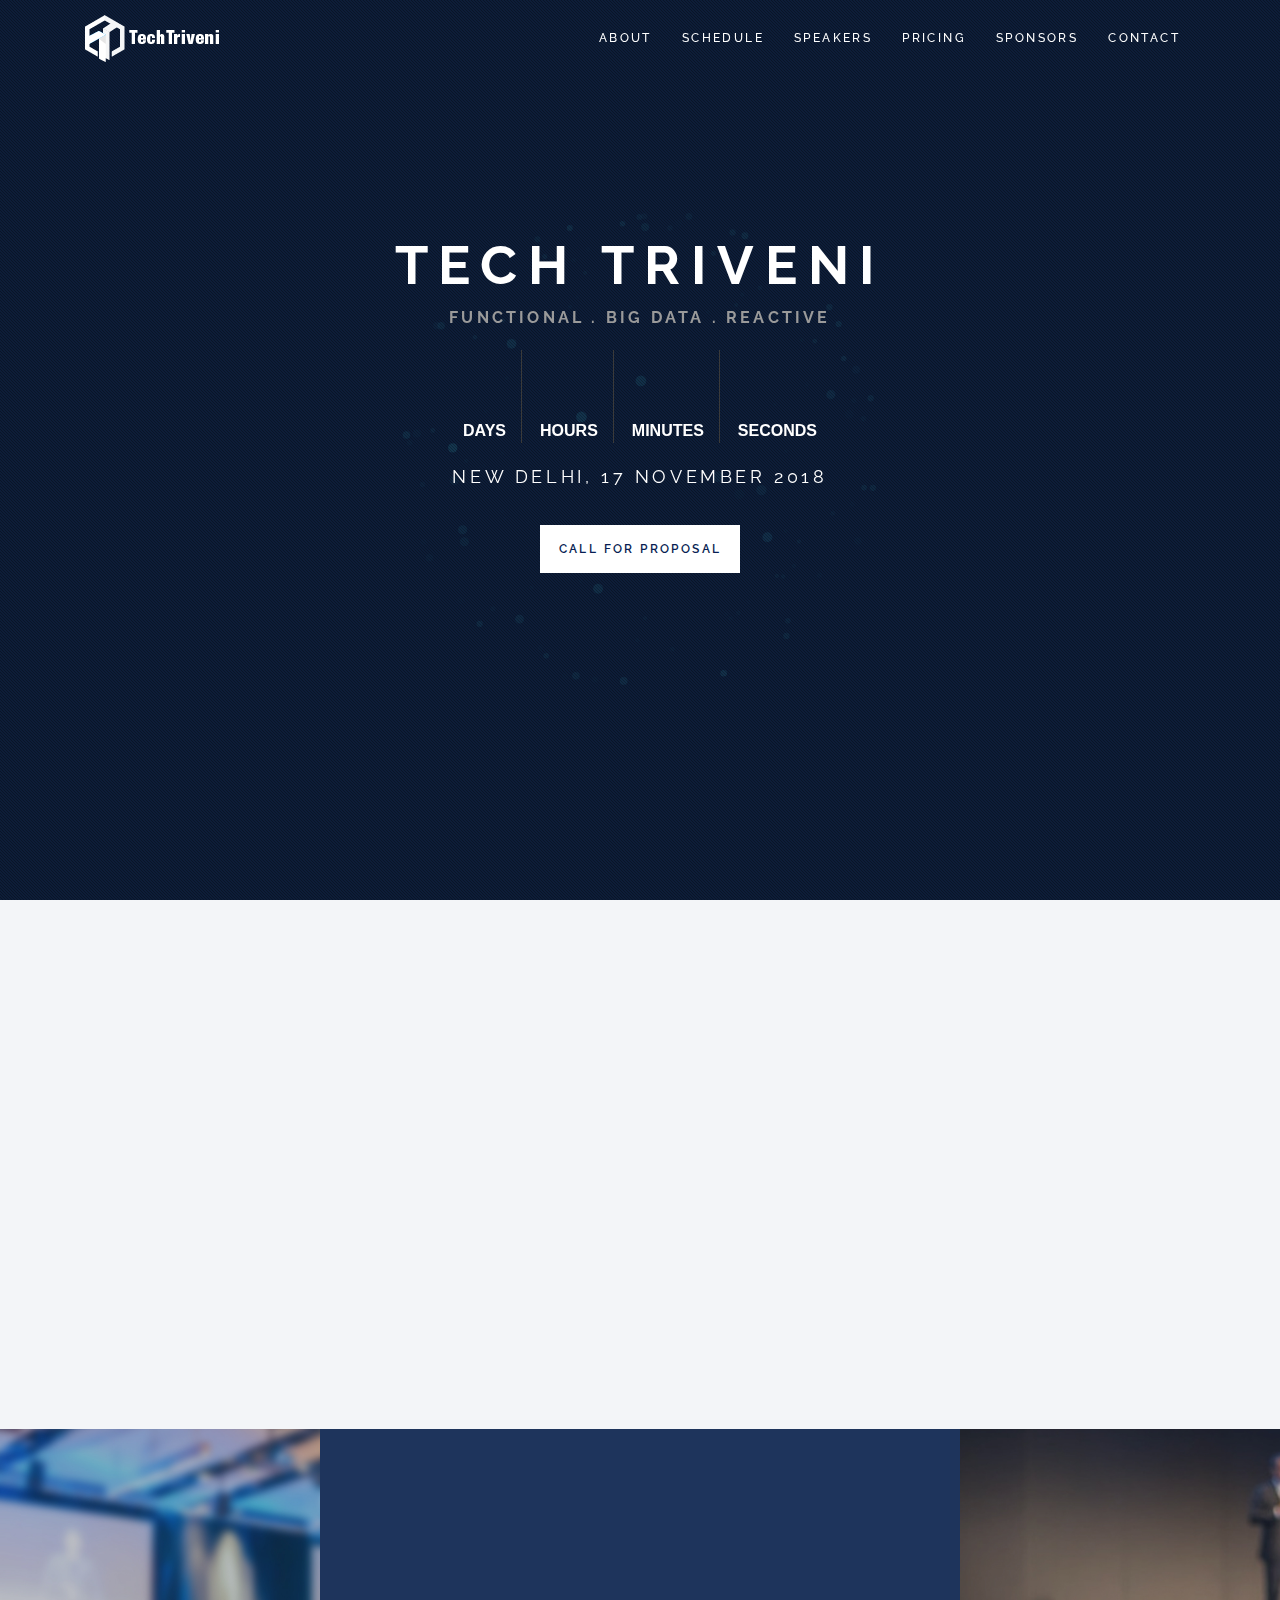
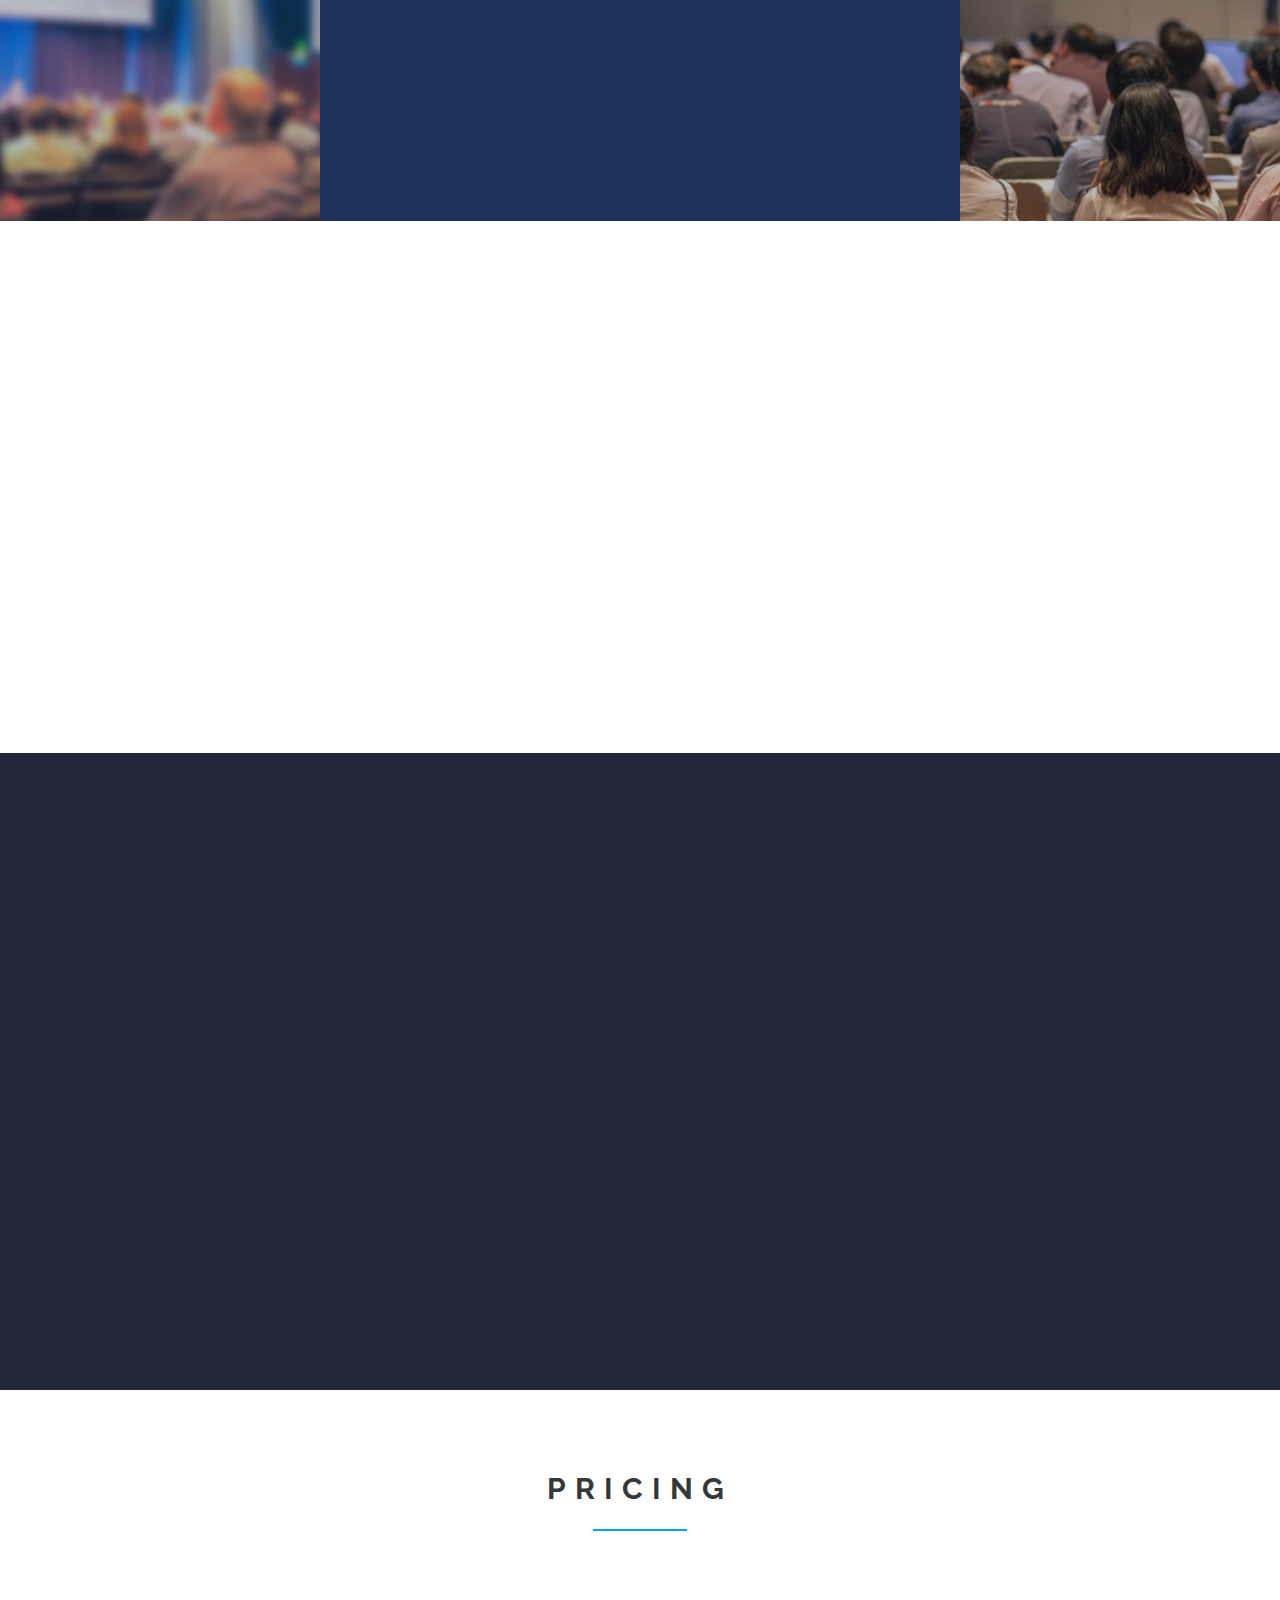
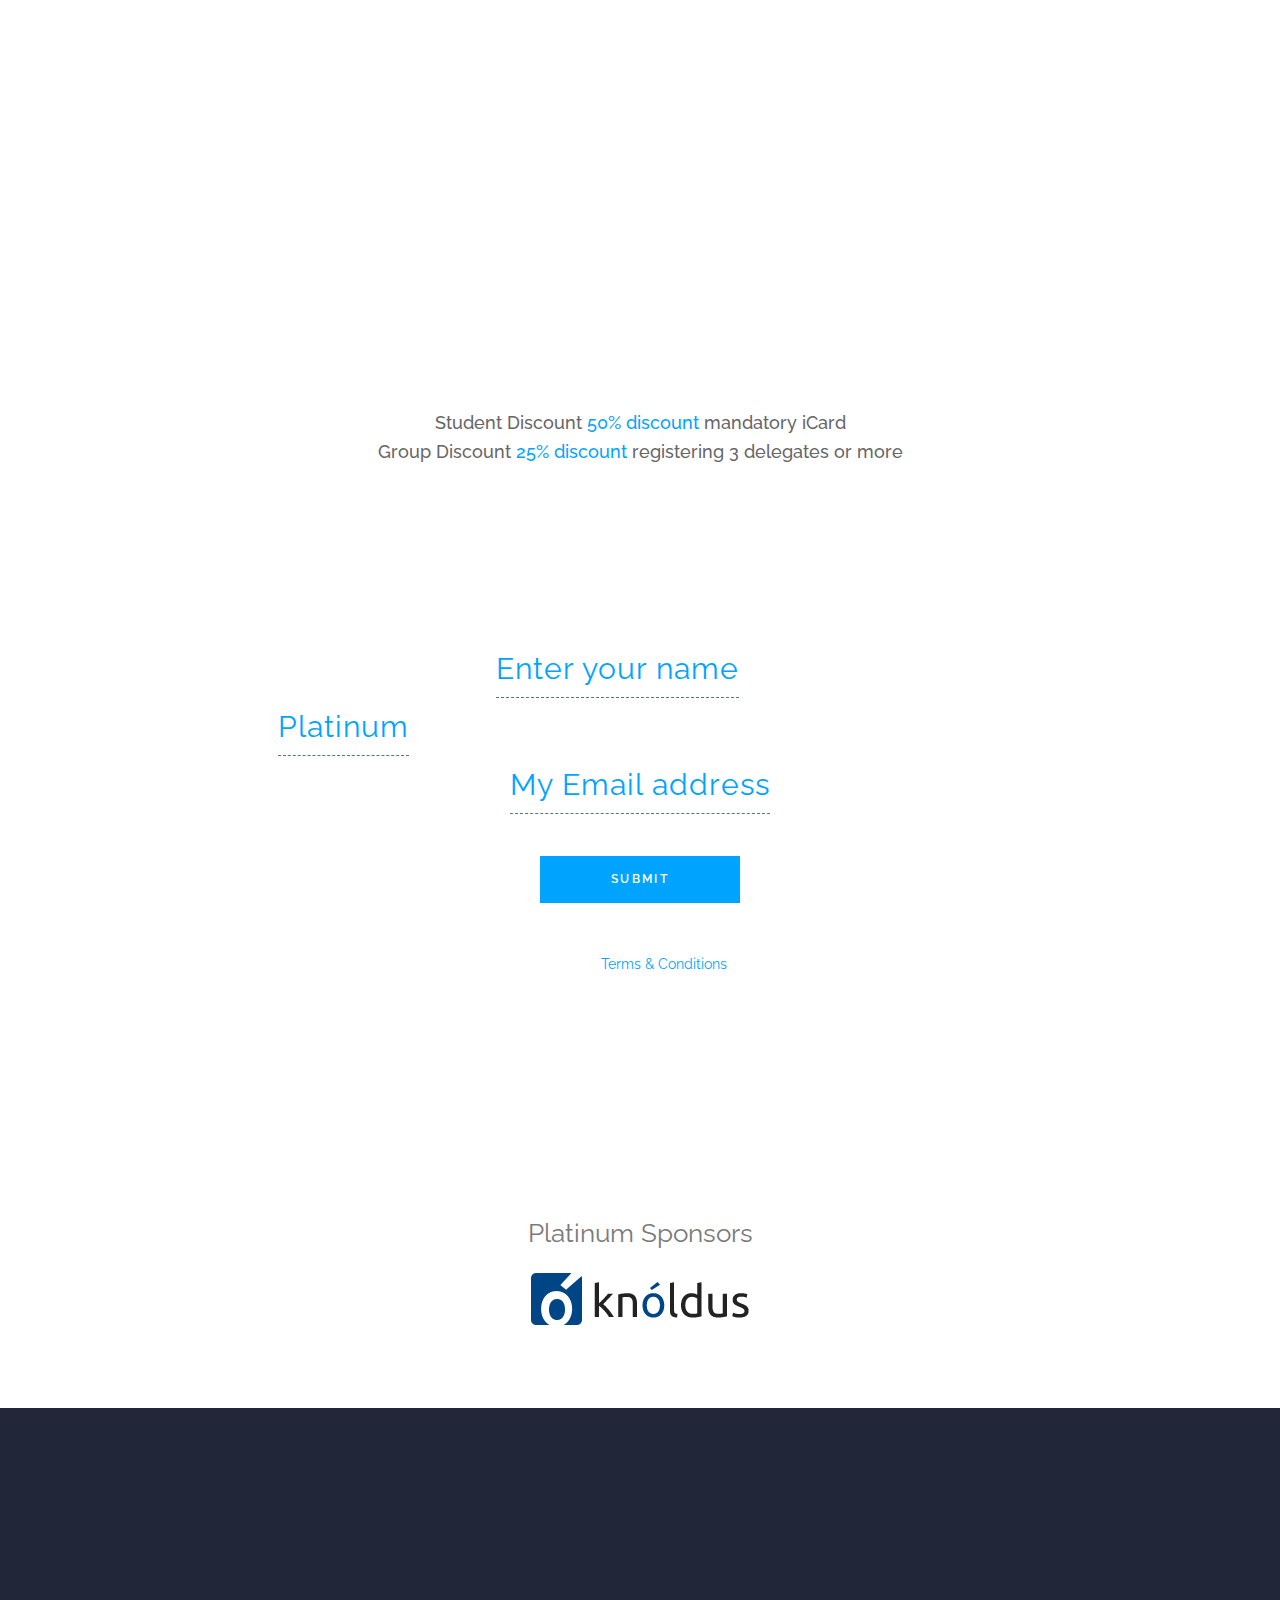
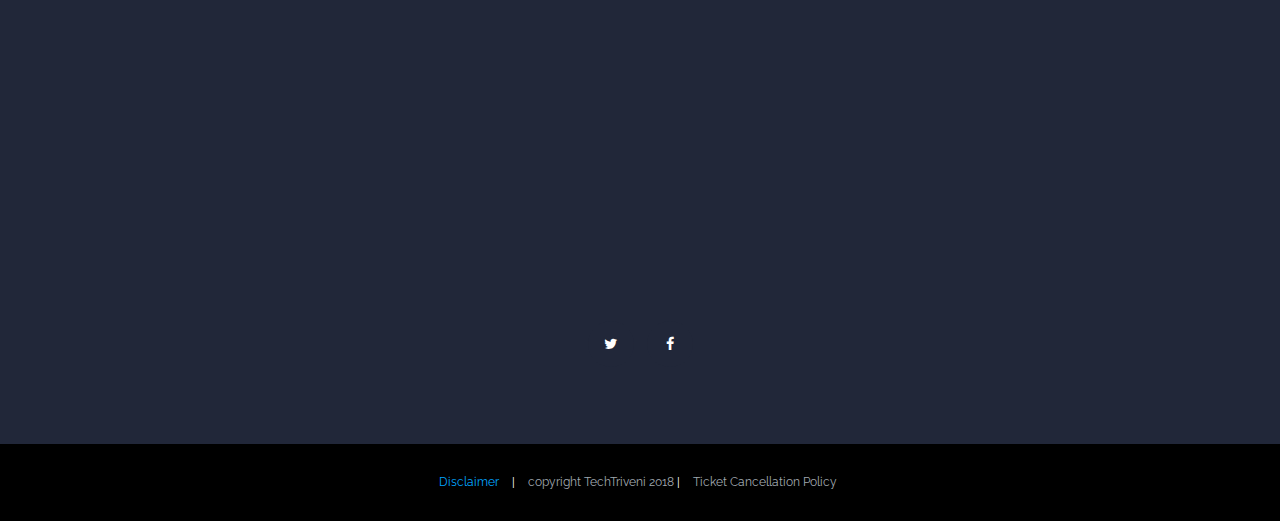
==== commit 9a222c60: "updated price section on landing page" ====
--- a/index.html
+++ b/index.html
@@ -36,68 +36,6 @@
         <link rel="stylesheet" href="assets/css/magnific-popup.css">
         <link rel="stylesheet" href="assets/css/user.css">
 
-
-        <style>
-            .time-counter{
-                padding-top:20px;
-            }
-            .border-right{
-                border-right:thin solid #3A3A3A;
-            }
-            .time-counter .time-counter-container{
-                display: inline-block;
-                padding:0px 15px;
-                margin-bottom: 20px;
-                font-family: "Helvetica Neue", Helvetica, Arial, sans-serif;
-            }
-            .time-counter-digits{
-                color:#00A4FF;
-                font-size: 46px;
-                font-weight: bold;
-            }
-            .time-counter-text{
-                color: white;
-                font-size: 16px;
-                font-weight: 600;
-            }
-
-            @media screen and (max-device-width: 600px){
-                .time-counter .time-counter-container {
-                    padding: 0px 20px;
-                    height: 40px;
-                }
-
-                .time-counter-digits {
-                    font-size: 40px;
-                    line-height: 0;
-                }
-                .time-counter-text {
-                    font-size: 12px;
-                }
-
-
-            }
-
-
-
-            @media screen and (max-device-width: 400px){
-                .time-counter .time-counter-container {
-                    padding: 0px 10px;
-                    height: 30px;
-                }
-
-                .time-counter-digits {
-                    font-size: 24px;
-                    line-height: 0;
-                    margin-bottom: 0;
-                }
-                .time-counter-text {
-                    font-size: 11px;
-                }
-
-
-            }
-        </style>
 
 		<!--[if lt IE 9]>
 		<script src="https://oss.maxcdn.com/libs/html5shiv/3.7.0/html5shiv.js"></script>
@@ -563,9 +501,6 @@
 					<p>We’re planning an incredible international technical conference in India, and we’d love your help. If you’re a technical expert in the domain of reactive or big data or functional programming with a great concept for a technical session, we invite you to submit a proposal.</p>
                   </div>
                     <div class = "align-center">
-<!--
-                        <p class = "">25/12/2018-Registrations open for proposals | 25/12/2018-Call for proposals closes at 11:59pm IST | 25/12/2018-Notification of acceptance</p>
--->
                         <!--Call For Proposal-->
                             <div class="container-fluid wow animated fadeInLeft bottom-spacing">
                                 <div class="row">
@@ -611,7 +546,7 @@
 
                                 </div>
                             </div>
-                        <a class="learn-more-btn btn-effect-speaker wow animated fadeIn" data-wow-duration="0.5s" data-wow-delay="1.5s" data-scroll href="/form.html">Submit Proposal</a>
+                        <a class="submit-now-btn btn-effect-speaker wow animated fadeIn" data-wow-duration="0.5s" data-wow-delay="1.5s" data-scroll href="/form.html">Submit Proposal</a>
                     </div>
 				</div>
             </div>
@@ -630,12 +565,14 @@
 					<div class="pricing-wrap">                
 						<ul class="slides">
 							<li>
-								<div class="col-md-4 col-sm-6 col-xs-6 wow animated fadeInRight" data-wow-duration="1s" data-wow-delay="0.3s">
+								<div class="col-sm-6 col-md-4 wow animated fadeInRight" data-wow-duration="1s" data-wow-delay="0.3s">
 									<div class = "price-card-container">
-										<div class = "card price-cards">
+										<div class = "card left-cards">
                                             <div class = "plan-name">Early Bird</div>
-                                            <p class="earlybird"> UNTILL MAY 29</p>
-											<div class="plan-price">499</div>
+                                            <p class="earlybird-date"> UNTILL Sept. 30</p>
+											<div class="plan-price">
+                                                <i class="fa fa-inr"></i>399
+                                            </div>
                                             <div class = "buy-now-btn-container">
                                                 <a class = "buy-now-btn" href ="">BUY NOW</a>
                                                 <p class="earlybird">*INCLUDE 20% DISCOUNT</p>
@@ -643,11 +580,11 @@
 										</div>
 									</div>
 								</div>
-							    <div class="col-md-4 col-sm-6 col-xs-6 wow animated fadeInRight" data-wow-duration="1s" data-wow-delay="0.3s">
+							    <div class="col-sm-6 col-md-4 wow animated fadeInRight" data-wow-duration="1s" data-wow-delay="0.3s">
 									<div class = "price-card-container">
-										<div class = "card standard-cards">
+										<div class = "card middle-card">
                                             <div class = "plan-name">Standard</div>
-                                            <div class="plan-price">499</div>
+                                            <div class="plan-price"><i class="fa fa-inr"></i>499</div>
                                             <div class = "buy-now-btn-container">
                                                 <a class = "buy-now-btn" href ="">BUY NOW</a>
                                             </div>
@@ -655,11 +592,11 @@
 									</div>
 								</div>
 
-								<div class="col-md-4 col-xs-6 wow animated fadeInRight" data-wow-duration="1s" data-wow-delay="0.5s">
+								<div class="col-sm-6 col-sm-offset-3 col-md-4 col-md-offset-0 wow animated fadeInRight" data-wow-duration="1s" data-wow-delay="0.5s">
 									<div class = "price-card-container ">
-										<div class = "card standard-cards">
+										<div class = "card right-cards">
                                             <div class = "plan-name">Onsite</div>
-                                            <div class="plan-price">499</div>
+                                            <div class="plan-price"><i class="fa fa-inr"></i>499</div>
                                             <div class = "buy-now-btn-container">
                                                 <a class = "buy-now-btn" href ="">BUY NOW</a>
                                             </div>
@@ -691,7 +628,6 @@
                             <select id="field_1">
                                 <option value="1" selected>Platinum</option>
                                 <option value="2">Golden</option>
-                                <option value="3">Silver</option>
                             </select> Sponsor at Tech Triveni .
 							Contact me on 
 							<input id="email1" type="text" name="email1" placeholder="My Email address" data-subline="Enter your email address"/>									
@@ -818,7 +754,8 @@
 					<div class="col-md-6 align-center">
 						<ul class="legals">
 							<li><button class="md-trigger " data-modal="modal-11">Disclaimer</button></li>
-							<li><a href="">copyright TechTriveni 2018</a></li>
+							<li><a href="">copyright TechTriveni 2018 </a></li>
+							<li><a href="">Ticket Cancellation Policy</a></li>
 						</ul>
 					</div>
 					<div class="md-modal md-effect-9" id="modal-11">
@@ -916,7 +853,6 @@
             var markerImage = "assets/img/map-marker.png";
             var mapTheme = "light";
             var mapElement = "map-contact";
-            google.maps.event.addDomListener(window, 'load', simpleMap(latitude, longitude, markerImage, mapTheme, mapElement));
 
         </script>
         <script>
--- a/assets/css/styles.css
+++ b/assets/css/styles.css
@@ -118,11 +118,11 @@
 }
 .sponsor-heading{
     padding: 20px;
-    font-size: 30px;
+    font-size: 26px;
 }
 .coming-soon{
     padding:50px;
-    font-size: 2.8em;
+    font-size: 2.5em;
     font-weight: 700;
     text-transform: uppercase;
     color:#1E345C;
@@ -135,15 +135,43 @@
 }
 .price-card-container{
 	width: 100%;
+    padding:20px;
+    display: block;
+    overflow: hidden;
 }
 .card{
     width:80%;
-	border-radius: 5px;
+    border-radius: 13px!important;
 	background: #212639;
-	padding:50px 20px;
 	display: table;
 	color: #fff;
-	margin: 0 auto;
+    height: 330px;
+}
+.discount{
+    color:#00A4FF;
+    font-size: 18px;
+}
+.earlybird-date{
+    color: #ffffff!important;
+    font-size: 15px !important;
+    letter-spacing:2px;
+}
+.earlybird{
+    color: #ffffff!important;
+    margin-top: 4px !important;
+    font-size: 11px !important;
+}
+.middle-card{
+    padding:70px 20px 50px;
+    margin: 0 auto;
+}
+.left-cards{
+    padding:50px 20px;
+    float:right
+}
+.right-cards{
+    padding:70px 20px 50px;
+    float:left
 }
 .buy-now-btn-container{
     width: 100%;
@@ -155,23 +183,43 @@
     margin: 0 auto;
     color:#212639;
     background: white;
-    font-size: 16px;
-}.buy-now-btn:hover{
+    font-size: 14px;
+    font-weight: 500;
+}
+.buy-now-btn:hover{
     color:#212639;
     background: #00A4FF;
 }
 .learn-more-btn:hover{
     color:#212639 !important;
  }
+.submit-now-btn{
+    background: none repeat scroll 0 0 rgba(27, 206, 124, 1);
+    color: #363738;
+    display: block;
+    font-size: 1em;
+    font-weight: 600;
+    letter-spacing: 0.2em;
+    margin: 0 auto;
+    padding: 15px;
+    text-transform: uppercase;
+    width: 200px;
+ }
+.submit-now-btn:hover{
+    color:#212639 !important;
+}
 .plan-name{
     color: white;
     font-size: 30px;
     font-weight: bold;
 }
 .plan-price{
-    font-size: 36px;
+    font-size: 50px;
     font-weight: bold;
     color:#00A4FF;
+    margin: 0;
+    padding: 0;
+    letter-spacing:2px;
 }
 .sponsor-logo{
 
@@ -179,6 +227,98 @@
 .bottom-spacing{
 	margin-bottom:2.5%;
 }
+.plan-price .fa{
+    top: 8px;
+    position: relative;
+}
+.time-counter{
+     padding-top:20px;
+ }
+.border-right{
+    border-right:thin solid #3A3A3A;
+}
+.time-counter .time-counter-container{
+    display: inline-block;
+    padding:0px 15px;
+    margin-bottom: 20px;
+    font-family: "Helvetica Neue", Helvetica, Arial, sans-serif;
+}
+.time-counter-digits{
+    color:#00A4FF;
+    font-size: 46px;
+    font-weight: bold;
+}
+.time-counter-text{
+    color: white;
+    font-size: 16px;
+    font-weight: 600;
+}
+
+@media screen and (max-device-width: 992px){
+    .middle-card{
+        padding:70px 20px 50px;
+        float:left;
+    }
+    .left-cards{
+        padding:50px 20px;
+        float:right;
+        margin: 0 auto;
+    }
+    .right-cards{
+        padding:70px 20px 50px;
+        float:none;
+        margin: 0 auto;
+    }
+}
+@media screen and (max-device-width: 767px){
+
+    .time-counter-digits {
+        font-size: 40px;
+        line-height: 0;
+    }
+    .time-counter-text {
+        font-size: 12px;
+    }
+    .padding-session-left{
+        padding: 20px 0 !important;
+    }
+    .padding-session-right{
+        padding: 20px 0 !important;
+    }
+
+    .middle-card{
+        padding:70px 20px 50px;
+        float: none;
+        margin: 0 auto;
+    }
+    .left-cards{
+        padding:50px 20px;
+        float:none;
+        margin: 0 auto;
+    }
+    .right-cards{
+        padding:70px 20px 50px;
+        float:none;
+        margin: 0 auto;
+    }
+
+
+}
+
+
+
+@media screen and (max-device-width: 480px){
+
+    .time-counter-digits {
+        font-size: 24px;
+        line-height: 0;
+        margin-bottom: 0;
+    }
+    .time-counter-text {
+        font-size: 11px;
+    }
+}
+
 
 .form-control::-webkit-input-placeholder { /* WebKit browsers */
     color: #fff;
@@ -403,7 +543,7 @@
 /****************************/
 
 .scroll-header {
-	background: none repeat scroll 0 0 white;
+	background: none repeat scroll 0 0 white !important;
 	-webkit-box-shadow: 10px 12px 17px -6px rgba(0,0,0,0.2);
 	-moz-box-shadow: 10px 12px 17px -6px rgba(0,0,0,0.2);
 	box-shadow: 10px 12px 17px -6px rgba(0,0,0,0.2);
@@ -2286,24 +2426,7 @@
     padding: 45px;
 }
 .color-content{
-    color: #6b6b6b;
-    font-weight: bold;
-    font-size: 16px;
-}
-.discount{
-    color:#00A4FF;
-    font-weight: bold;
-}
-.earlybird{
-    color: #ffffff!important;
-}
-.price-cards{
-    width: 70%!important;
-border-radius: 13px!important;
-    padding: 50px 20px 30px ;
-}
-.standard-cards{
-    padding: 50px 20px 80px;
-    width: 70%!important;
-    border-radius: 13px!important;
-}+    color: #666;
+    font-size: 18px;
+    font-weight: 500;
+}
--- a/assets/css/queries.css
+++ b/assets/css/queries.css
@@ -185,7 +185,9 @@
 float: none;
 }
 .header.header-hide {
+    /*
 	background: none repeat scroll 0 0 #0f1726;
+    */
 }
 .navbar-header {
 	float: none;
@@ -254,7 +256,9 @@
 }
 
 .header.header-hide {
+    /*
     background: none repeat scroll 0 0 #0f1726;
+    */
 }
 
 /* Schedule social links*/
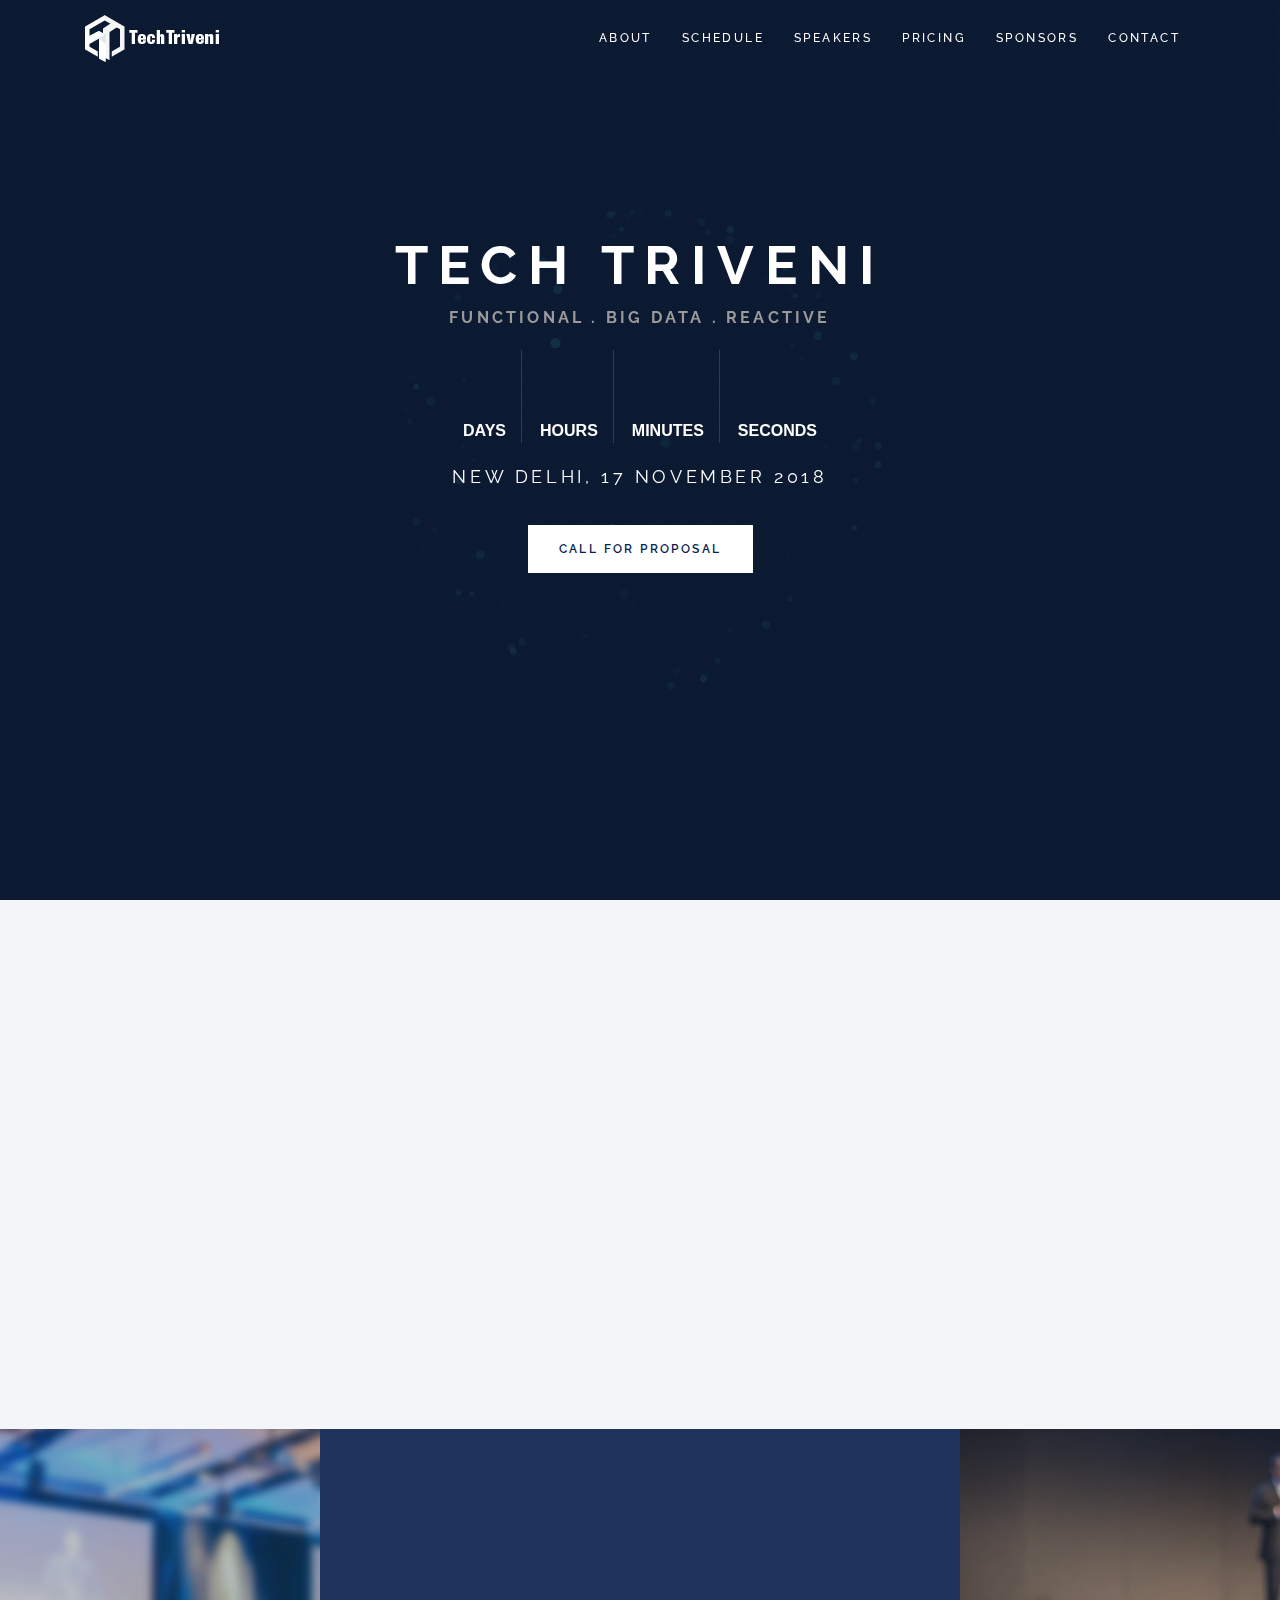
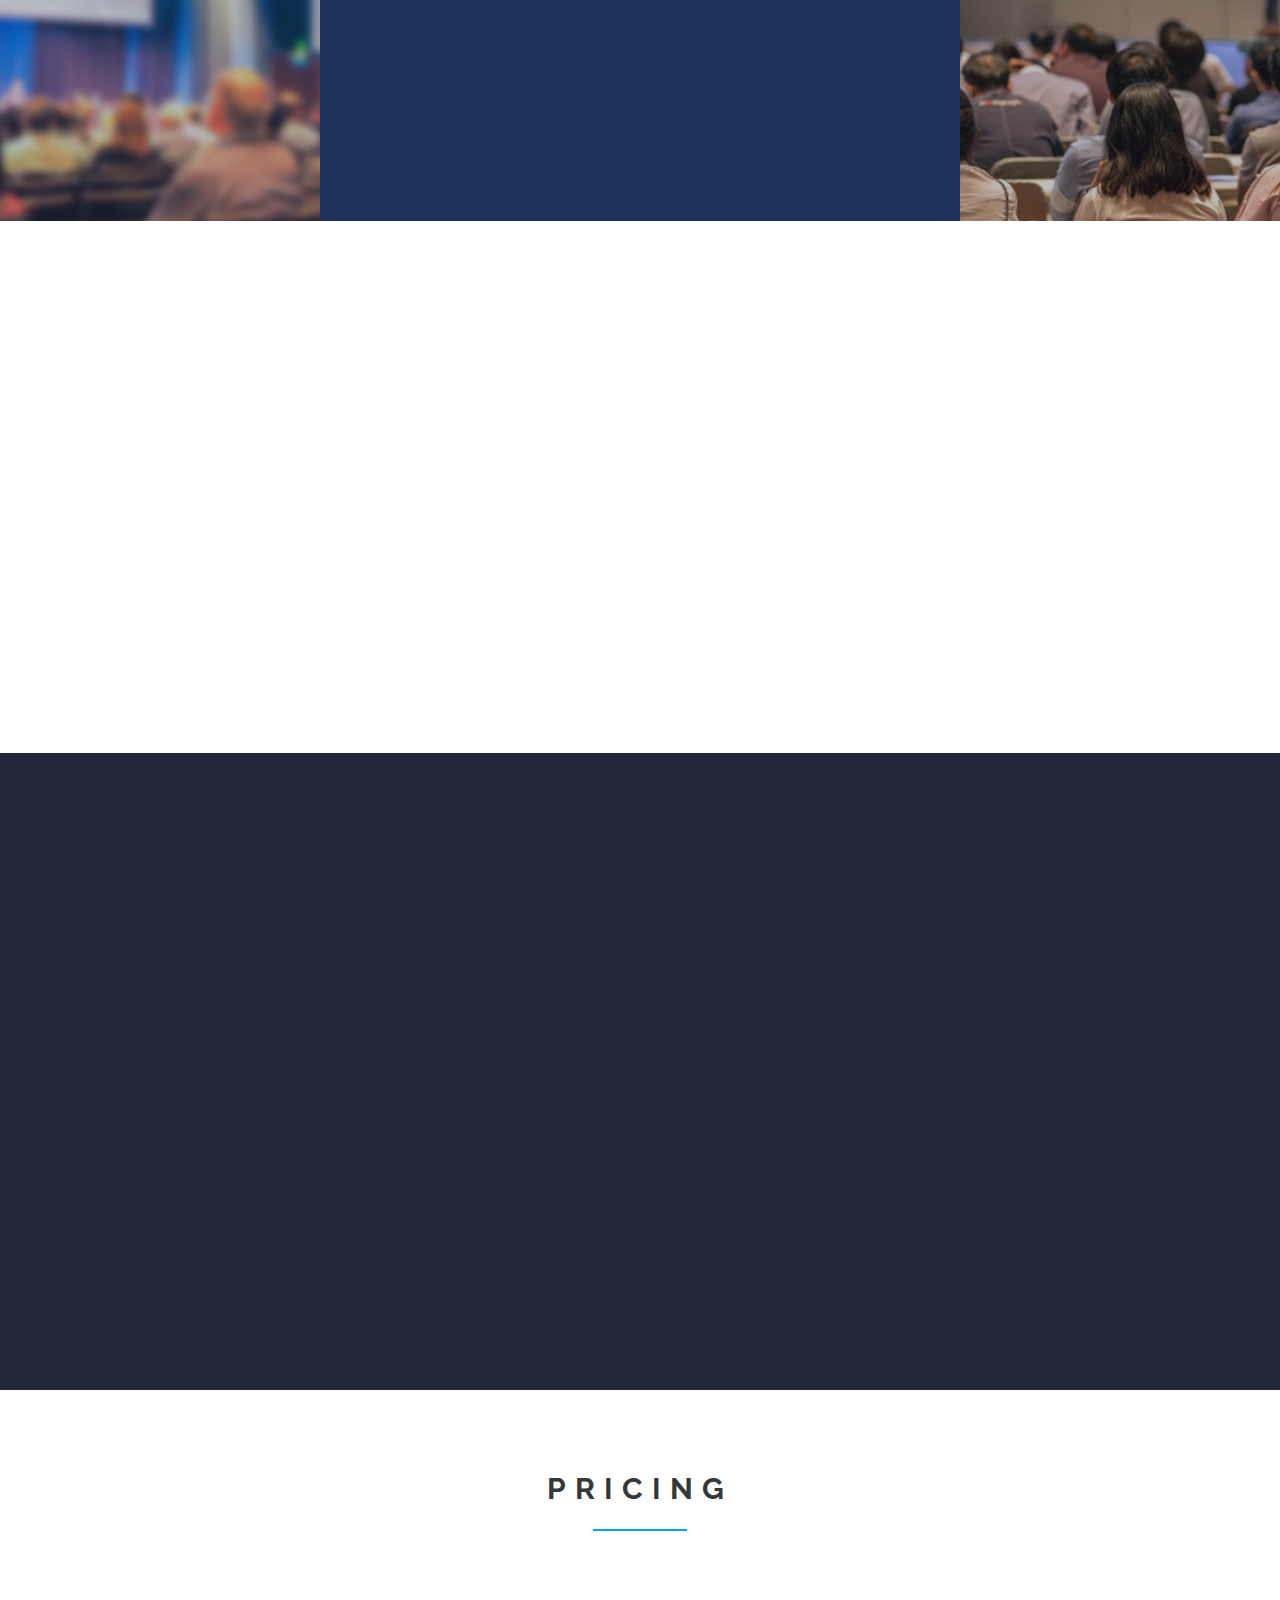
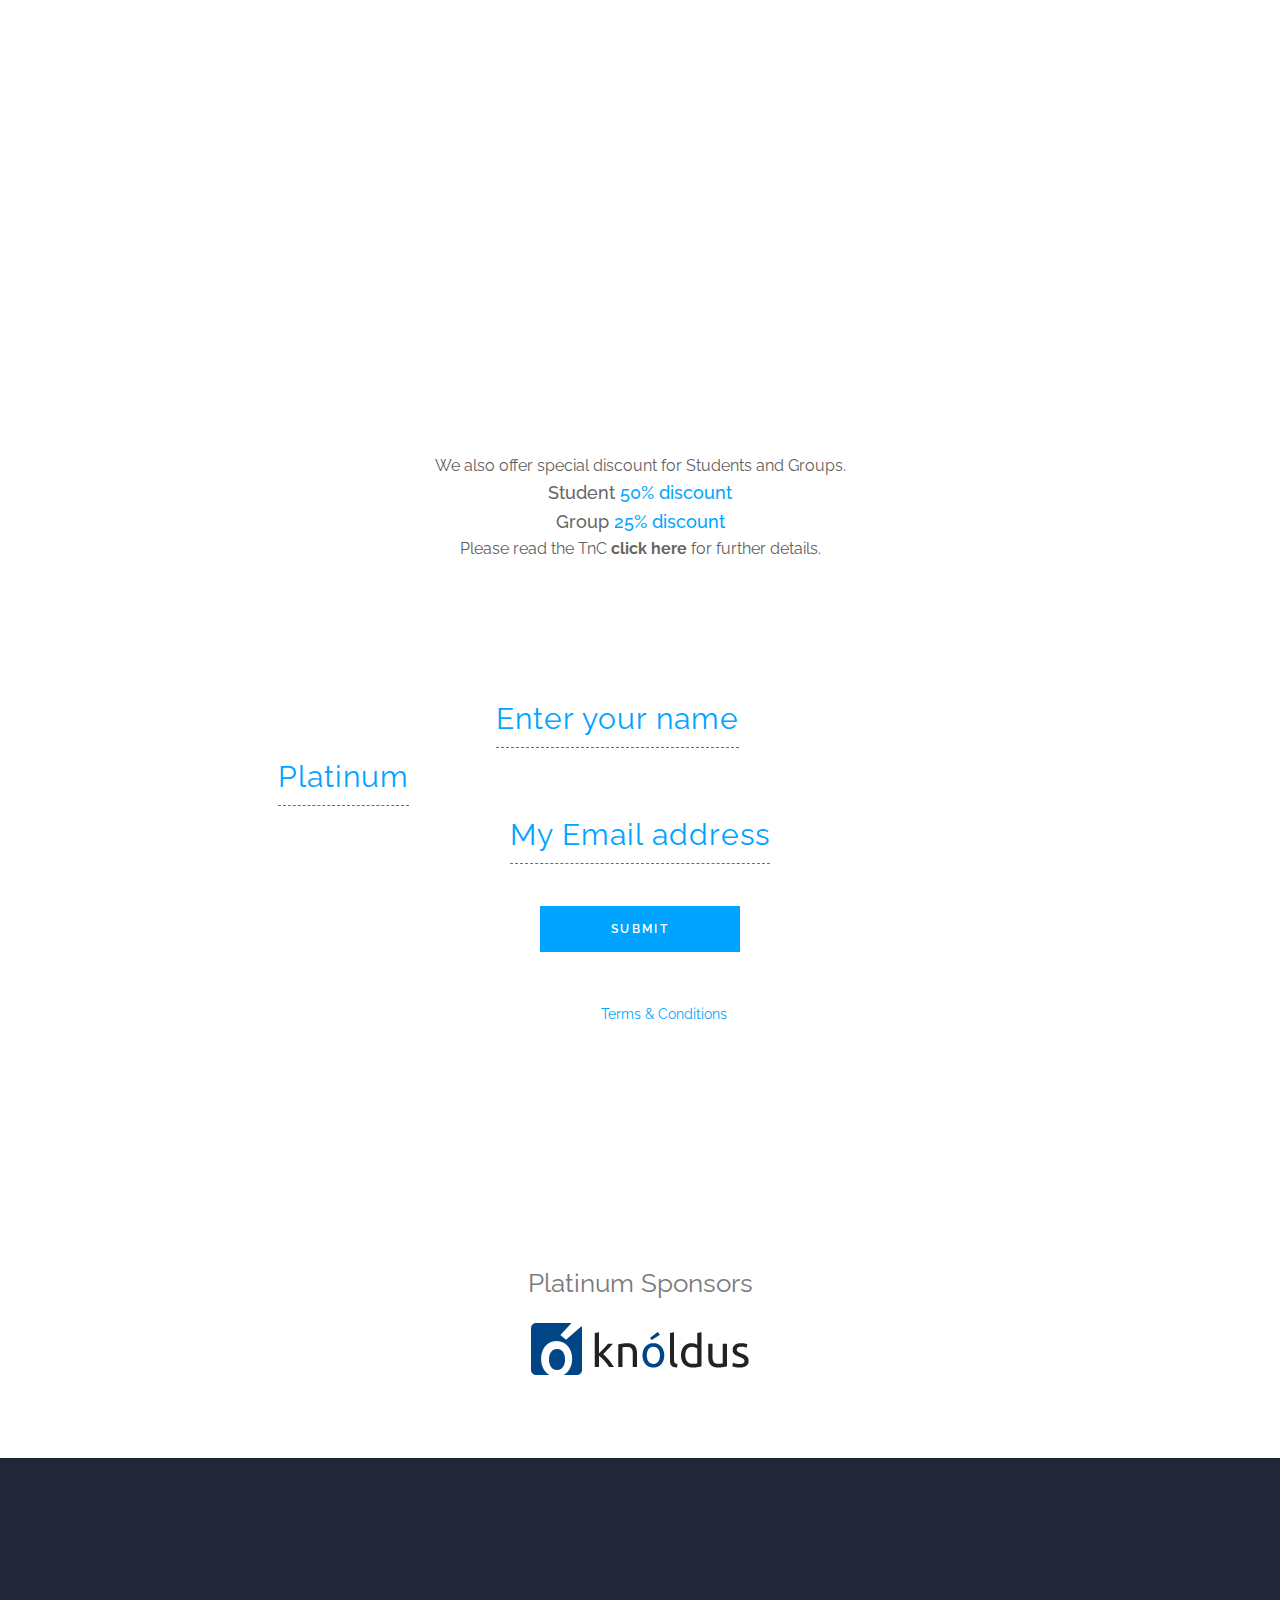
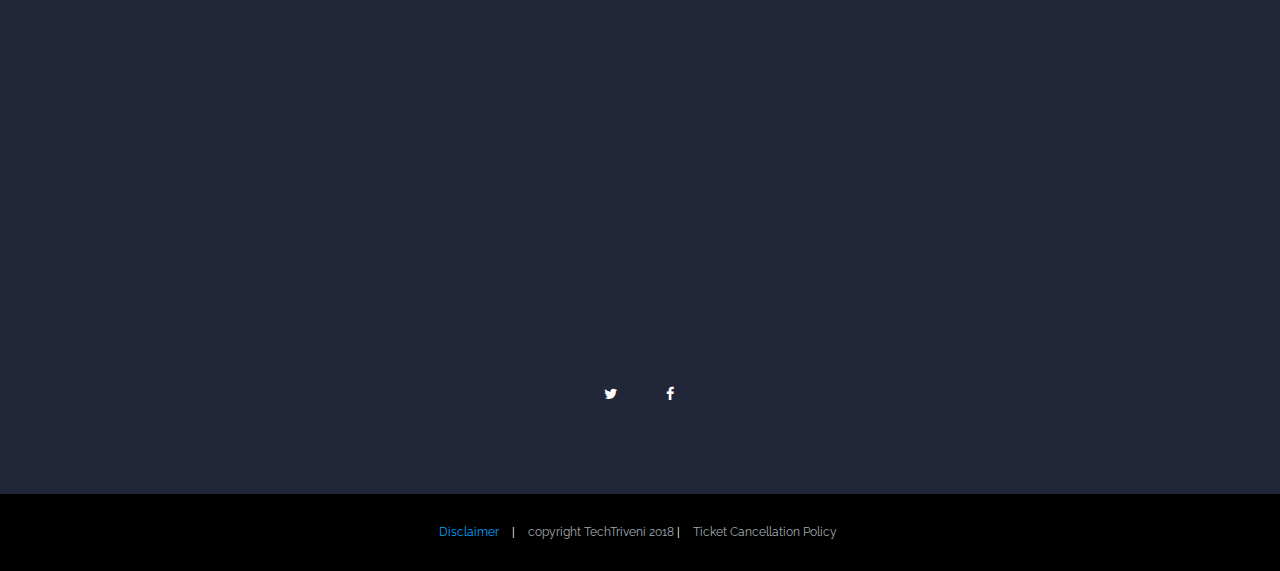
==== commit 9cef8d16: "Tech triveni is complete from UI  side" ====
--- a/index.html
+++ b/index.html
@@ -272,7 +272,7 @@
 			<div class="container-schedule container wow animated fadeInDown animated" data-wow-duration="1s" data-wow-delay="1s">
 				<div id="tabs-ui" class="tabs">
 					<nav>
-						<ul>
+						<ul class="tracks">
 							<li><a href="#section-1"><span>Track 1 - Reactive</span></a></li>
 							<li><a href="#section-2"><span>Track 2 - Big Data</span></a></li>
 							<li><a href="#section-3"><span>Track 3 - Functional</span></a></li>
@@ -584,7 +584,7 @@
 									<div class = "price-card-container">
 										<div class = "card middle-card">
                                             <div class = "plan-name">Standard</div>
-                                            <div class="plan-price"><i class="fa fa-inr"></i>499</div>
+                                            <div class="plan-price"><i class="fa fa-inr"></i>599</div>
                                             <div class = "buy-now-btn-container">
                                                 <a class = "buy-now-btn" href ="">BUY NOW</a>
                                             </div>
@@ -608,9 +608,14 @@
 						</ul>                
 					</div>
 				</div>
-				<div class = "row padding-price">
-                <p class="color-content">Student Discount <span class="discount">50% discount</span> mandatory iCard</p>
-                <p class="color-content">Group Discount <span class="discount">25% discount</span> registering 3 delegates or more</p>
+				<p class = "row padding-price">
+					<p> We also offer special discount for Students and Groups.</p>
+				<p class="color-content">Student <span class="discount">50% discount</span></p>
+				<p class="color-content">Group <span class="discount">25% discount</span></p>
+				<p>Please read the TnC <a class="link-to-discount" href ="#">click here</a> for further details.</p>
+                <!--<p class="color-content">Student Discount <span class="discount">50% discount</span> mandatory iCard</p>-->
+                <!--<p class="color-content">Group Discount <span class="discount">25% discount</span> registering 3 delegates or more</p>-->
+			</div>
 			</div>
         </section>
 		<!--/PRICING-->
--- a/assets/css/styles.css
+++ b/assets/css/styles.css
@@ -203,7 +203,7 @@
     margin: 0 auto;
     padding: 15px;
     text-transform: uppercase;
-    width: 200px;
+    width: 225px;
  }
 .submit-now-btn:hover{
     color:#212639 !important;
@@ -271,7 +271,9 @@
     }
 }
 @media screen and (max-device-width: 767px){
-
+    .submit-now-btn{
+        width: 200px;
+    }
     .time-counter-digits {
         font-size: 40px;
         line-height: 0;
@@ -526,7 +528,7 @@
     margin: 2.9em auto 0;
     padding: 15px;
     text-transform: uppercase;
-    width: 200px;
+    width: 225px;
 }
 
 .align-center {
@@ -543,10 +545,21 @@
 /****************************/
 
 .scroll-header {
-	background: none repeat scroll 0 0 white !important;
+	background: none repeat scroll 0 0 white!important;
 	-webkit-box-shadow: 10px 12px 17px -6px rgba(0,0,0,0.2);
 	-moz-box-shadow: 10px 12px 17px -6px rgba(0,0,0,0.2);
 	box-shadow: 10px 12px 17px -6px rgba(0,0,0,0.2);
+}
+@media only screen and (max-width:992px){
+    .header-hide{
+        background: none repeat scroll 0 0 #0f1726 !important;
+    }
+    .scroll-header {
+        background: none repeat scroll 0 0 white !important;
+    }
+    .scroll-header .navbar-default .navbar-toggle .icon-bar {
+        background-color: #0f1726 !important;
+    }
 }
 .logo-visible{
 	display:none !important;
@@ -2394,11 +2407,6 @@
 .ui-loader.ui-corner-all.ui-body-a.ui-loader-default{
 	display:none;
 }
-.adjust-proposal {
-    bottom: 125px;
-    position: relative;
-    padding: 0px;
-}
 
 .proposal {
     padding-bottom: 50px;
@@ -2430,3 +2438,32 @@
     font-size: 18px;
     font-weight: 500;
 }
+.link-to-discount{
+    color: #666!important;
+    font-weight: bold!important;
+}
+.link-to-discount:hover {
+    color: #00A4FF!important;
+}
+@media only screen and (max-width: 560px) {
+    .tracks{
+        font-weight: bold !important;
+        font-size: 67% !important;
+    }
+    .coming-soon{
+        font-size: 1.5em!important;
+    }
+    .padding-price{
+        padding: 0px!important;
+    }
+    .banner-programming{
+        font-size: 14px!important;
+    }
+}
+@media screen and (min-width: 320px) and (max-width: 359px) {
+    .tracks{
+        font-weight: bold !important;
+        font-size: 60% !important;
+    }
+
+}--- a/assets/css/queries.css
+++ b/assets/css/queries.css
@@ -230,24 +230,24 @@
 }
 }
 
-@media screen and (min-width:480px and max-width:991px){
-.wrapper {
-	background:#f3f5f8;
-	height:540px;
-}
-
-
-.legals {
-	text-align:center;
-	margin:0;
-	padding:0;
-}
-
-
-.iphone,.fluid-white {
-display:none;
-}
-}
+/*@media screen and (min-width:480px) and (max-width:991px){*/
+/*.wrapper {*/
+	/*background:#f3f5f8;*/
+	/*height:540px;*/
+/*}*/
+
+
+/*.legals {*/
+	/*text-align:center;*/
+	/*margin:0;*/
+	/*padding:0;*/
+/*}*/
+
+
+/*.iphone,.fluid-white {*/
+/*display:none;*/
+/*}*/
+/*}*/
 
 @media screen and (max-width: 800px) {
 
@@ -387,7 +387,7 @@
 }
 .learn-more-btn {
     padding: 12px;
-    width: 160px;
+    width: 200px;
 }
 
 #get_directions.learn-more-btn{
